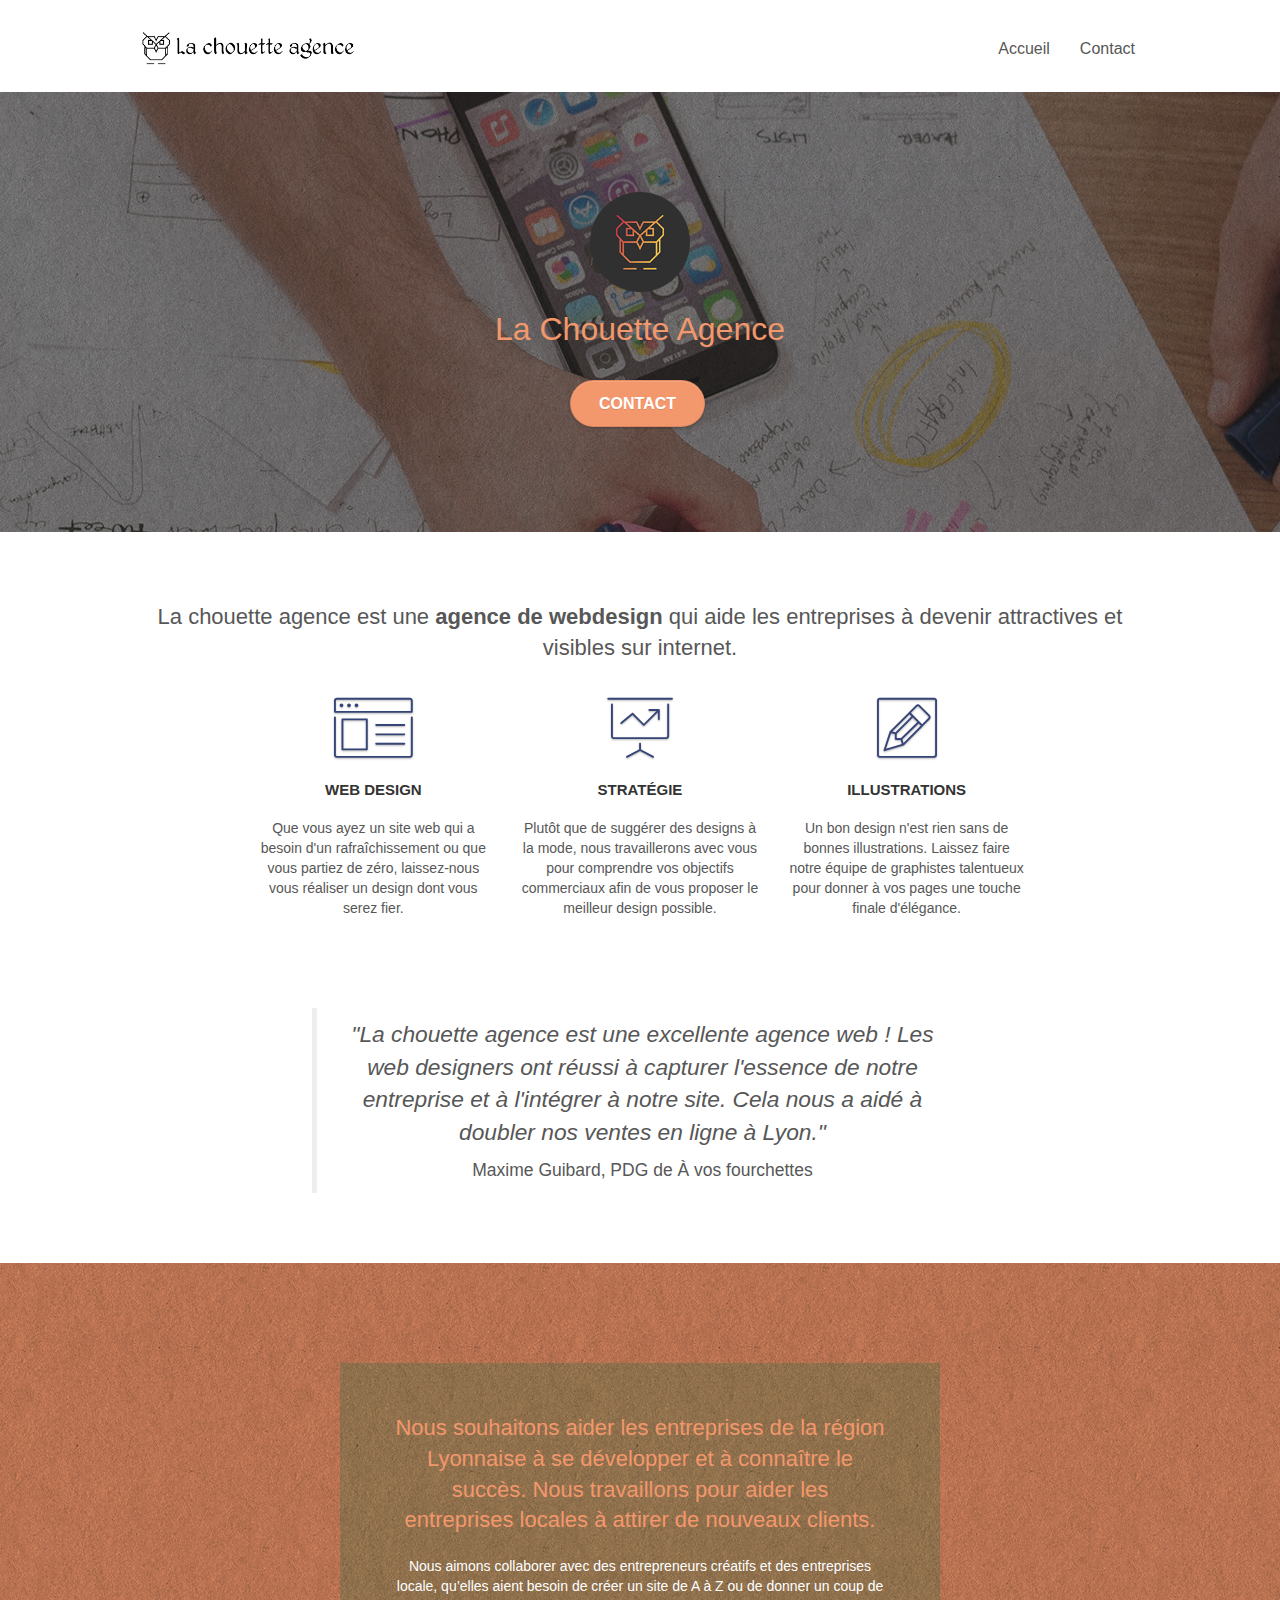
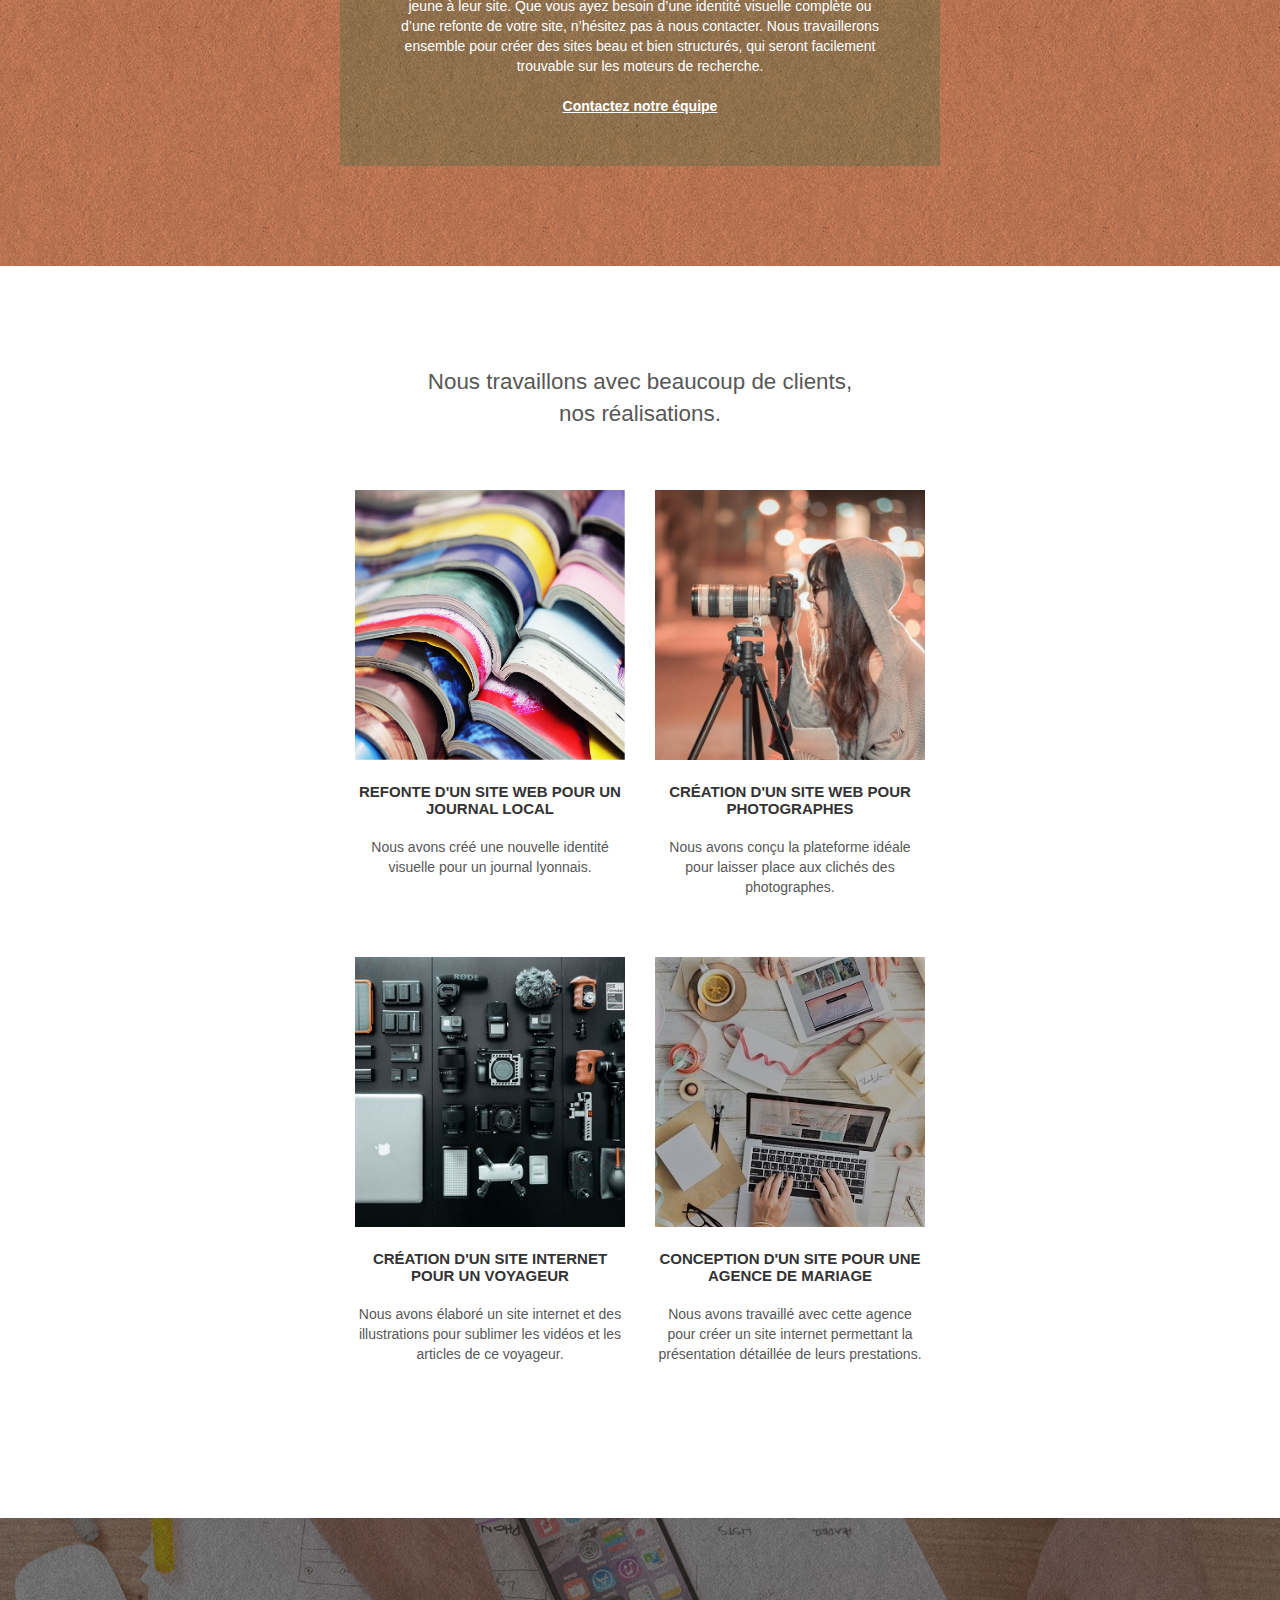
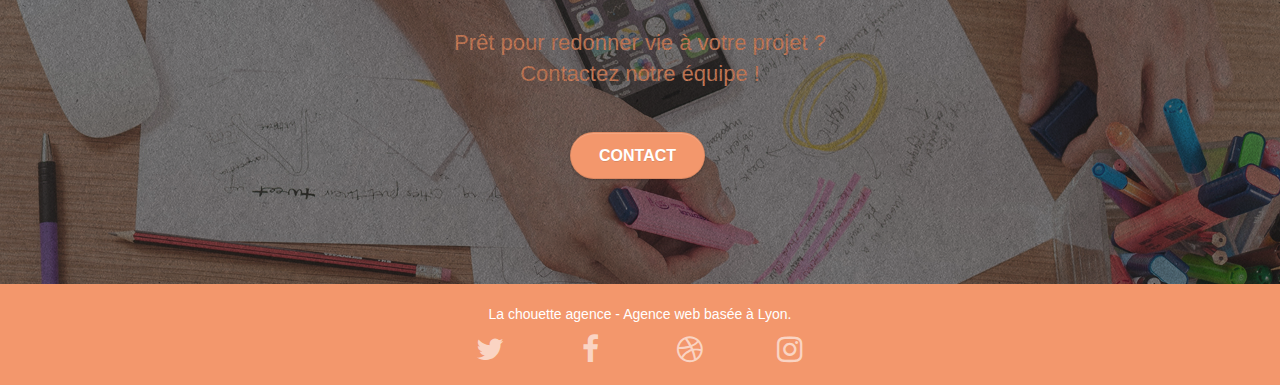
==== index.html @ b9ed675e "Conversion des images text en paragraphes sur l'index" ====
<!doctype html>
<html lang="Default">
<head>
    <meta charset="utf-8">
	<meta name="viewport" content="width=device-width, initial-scale=1.0, viewport-fit=cover">

	<title>La Chouette Agence | Entreprise de webdesign basée à Lyon</title>
	<meta name="description" content="Entreprise de webdesign située à Lyon, la Chouette Agence vous apporte son expertise et son originalité pour vous aider à la création, la refonte ou l'optimisation de votre site web.">

    <link rel="shortcut icon" type="image/png" href="favicon.jpg">
    <link rel="stylesheet" type="text/css" href="./css/bootstrap.css">
	<link rel="stylesheet" type="text/css" href="style.css">
	<link rel="stylesheet" type="text/css" href="./css/font-awesome.css">
	<link rel="stylesheet" type="text/css" href="./css/et-line.css">
	
    
	<script src="./js/jquery-2.1.0.js"></script>
	<script src="./js/bootstrap.js"></script>
	<script src="./js/blocs.js"></script>
	<script src="./js/jquery.touchSwipe.js" defer></script>
	<script src="./js/gmaps.js"></script>
    
</head>
<body>
<!-- BLOCPAGE -->
<div class="page-container">
    
<!-- NAVBAR HEADER -->
<div class="bloc bgc-white l-bloc " id="bloc-0">
	<div class="container bloc-sm">
		<nav class="navbar row">
			<div class="navbar-header">
				<a class="navbar-brand" href="index.html"><img src="img/la-chouette-agence.png" alt="paris web design logo agence web meilleure agence" height="40" /></a>
				<button id="nav-toggle" type="button" class="ui-navbar-toggle navbar-toggle" data-toggle="collapse" data-target=".navbar-1">
					<span class="sr-only">Toggle navigation</span>
					<span class="icon-bar"></span>
					<span class="icon-bar"></span>
					<span class="icon-bar"></span>
				</button>
			</div>
			<div class="collapse navbar-collapse navbar-1 special-dropdown-nav">
				<ul class="site-navigation nav navbar-nav">
					<li>
						<a href="index.html">Accueil</a>
					</li>
					<li>
						<a href="contact.html">Contact</a>
					</li>
				</ul>
			</div>
		</nav>
	</div>
</div>
<!-- NAVBAR HEADER END -->

<!-- TITLE + CONTACT HEADER -->
<div class="bloc bgc-dark-slate-blue bg-banniere d-bloc bg-t-edge bloc-bg-texture texture-paper b-parallax" id="bloc-1-hero">
	<div class="container bloc-lg">
		<div class="row tight-width-whitespace">
			<div class="col-sm-12">
				<img src="img/logo.png" class="center-block image-resize-mode" width="100" alt="La chouette agence, agence web paris, création logo paris" />
				<h1 class="text-center hero-bloc-text tc-white ">
					La Chouette Agence
				</h1>
				<div class="text-center">
					<a href="contact.html" class="btn btn-lg btn-clean btn-rd cta-hero btn-atomic-tangerine" id="cta-hero">Contact</a>
				</div>
			</div>
		</div>
	</div>
</div>
<!-- TITLE + CONTACT HEADER END -->

<!-- SERVICES  -->
<div class="bloc bgc-white l-bloc" id="bloc-2-services">
	<div class="container bloc-md">
		<div class="row">
			<div class="col-sm-12 text-center">
				<h2 class="text-img">La chouette agence est une <strong>agence de webdesign</strong> qui aide les entreprises à devenir attractives et visibles sur internet.</h2>
			</div>
		</div>
		<div class="row voffset-lg med-width-whitespace">
			<div class="col-sm-4">
				<div class="text-center">
					<span class="et-icon-browser sm-shadow icon-dark-slate-blue icons icon-lg"></span>
				</div>
				<h3 class="mg-md text-center">
					Web design
				</h3>
				<p class="text-center ">
					Que vous ayez un site web qui a besoin d'un rafraîchissement ou que vous partiez de zéro, laissez-nous vous réaliser un design dont vous serez fier.
				</p>
			</div>
			<div class="col-sm-4">
				<div class="text-center">
					<span class="et-icon-presentation sm-shadow icon-dark-slate-blue icons icon-lg"></span>
				</div>
				<h3 class="mg-md text-center">
					Stratégie
				</h3>
				<p class="text-center ">
					Plutôt que de suggérer des designs à la mode, nous travaillerons avec vous pour comprendre vos objectifs commerciaux afin de vous proposer le meilleur design possible.<br>
				</p>
			</div>
			<div class="col-sm-4">
				<div class="text-center">
					<span class="et-icon-edit sm-shadow icon-dark-slate-blue icons icon-lg"></span>
				</div>
				<h3 class="mg-md text-center">
					Illustrations
				</h3>
				<p class="text-center ">
					Un bon design n'est rien sans de bonnes illustrations. Laissez faire notre équipe de graphistes talentueux pour donner à vos pages une touche finale d'élégance.
				</p>
			</div>
		</div>
		<div class="row voffset-lg voffset">
			<div class="col-xs-12 col-md-8 col-md-offset-2 text-center">
				<blockquote>
					<p id="quote-text">"La chouette agence est une excellente agence web ! Les web designers ont réussi à capturer l'essence de notre entreprise et à l'intégrer à notre site. Cela nous a aidé à doubler nos ventes en ligne à Lyon."</p>
					<p id="quote-autor">
						Maxime Guibard, PDG de À vos fourchettes
					</p>
				</blockquote>
			</div>
		</div>
	</div>
</div>
<!-- SERVICES END -->

<!-- OBJECTIVES -->
<div class="bloc tc-white bgc-atomic-tangerine bg-presentation d-bloc bloc-bg-texture texture-paper b-parallax" id="bloc-3-what-i-do">
	<div class="container bloc-lg">
		<div class="row tight-width-whitespace black-background">
			<div class="col-sm-12">
				<h2 class="mg-md text-center tc-white">
					Nous souhaitons aider les entreprises de la région Lyonnaise à se développer et à connaître le succès. Nous travaillons pour aider les entreprises locales à attirer de nouveaux clients.
				</h2>
				<p class="text-center white">
					Nous aimons collaborer avec des entrepreneurs créatifs et des entreprises locale, qu’elles aient besoin de créer un site de A à Z ou de donner un coup de jeune à leur site. Que vous ayez besoin d’une identité visuelle complète ou d’une refonte de votre site, n’hésitez pas à nous contacter. Nous travaillerons ensemble pour créer des sites beau et bien structurés, qui seront facilement trouvable sur les moteurs de recherche. 
					<br><br><a class="ltc-white bold-link" href="contact.html">Contactez notre équipe</a>
				</p>
			</div>
		</div>
	</div>
</div>
<!-- OBJECTIVES END -->

<!-- PORTFOLIO -->
<div class="bloc bgc-white bg-lines-h2-bg bg-repeat l-bloc" id="bloc-4-portfolio">
	<div class="container bloc-lg">
		<div class="row">
			<div class="col-sm-12 text-center">
				<p id="projects">Nous travaillons avec beaucoup de clients, <br> nos réalisations.
				</p>
			</div>
		</div>
		<div class="row tight-width-whitespace portfolio-row">
			<div class="col-sm-6">
				<a href="#" data-lightbox="img/1.jpg" data-gallery-id="gallery-1" data-caption="Refonte d'un site web pour un journal local" data-frame="snapshot-lb"><img src="img/1.jpg" alt="paris web design logo agence web meilleure agence et refonte site web journal" class="img-responsive portfolio-thumb" /></a>
				<h3 class="mg-md text-center">
					Refonte d'un site web pour un journal local
				</h3>
				<p class="text-center">
					Nous avons créé une nouvelle identité visuelle pour un journal lyonnais.
				</p>
			</div>
			<div class="col-sm-6">
				<a href="#" data-lightbox="img/2.jpg" data-gallery-id="gallery-1" data-caption="Création d'un site web pour photographes" data-frame="snapshot-lb"><img src="img/2.jpg" class="img-responsive portfolio-thumb" alt="Création d'un site web pour photographes" /></a>
				<h3 class="mg-md text-center">
					Création d'un site web pour photographes
				</h3>
				<p class="text-center">
					Nous avons conçu la plateforme idéale pour laisser place aux clichés des photographes.
				</p>
			</div>
		</div>
		<div class="row tight-width-whitespace portfolio-row">
			<div class="col-sm-6">
				<a href="#" data-lightbox="img/3.bmp" data-gallery-id="gallery-1" data-caption="Création d'un site internet pour un voyageur" data-frame="snapshot-lb"><img src="img/3.bmp" class="img-responsive portfolio-thumb" alt="Création d'un site web pour voyageur"/></a>
				<h3 class="mg-md text-center">
					Création d'un site internet pour un voyageur
				</h3>
				<p class="text-center">
					Nous avons élaboré un site internet et des illustrations pour sublimer les vidéos et les articles de ce voyageur.
				</p>
			</div>
			<div class="col-sm-6">
				<a href="#" data-lightbox="img/4.bmp" data-gallery-id="gallery-1" data-caption="Conception d'un site pour une agence de mariage" data-frame="snapshot-lb"><img src="img/4.bmp" class="img-responsive portfolio-thumb" alt="Création d'un site web pour agence de mariage" /></a>
				<h3 class="mg-md text-center">
					Conception d'un site pour une agence de mariage
				</h3>
				<p class="text-center">
					Nous avons travaillé avec cette agence pour créer un site internet permettant la présentation détaillée de leurs prestations.
				</p>
			</div>
		</div>
	</div>
</div>
<!-- PORTFOLIO END -->

<!-- CONTACT -->
<div class="bloc bgc-dark-slate-blue bg-banniere d-bloc bloc-bg-texture texture-paper" id="bloc-5-cta">
	<div class="container bloc-lg">
		<div class="row">
			<h2 class="mg-md text-center tc-white">
				Prêt pour redonner vie à votre projet ?<br>Contactez notre équipe !
			</h2>
			<div class="col-sm-12 text-center">
				<a href="contact.html" class="btn btn-atomic-tangerine btn-clean btn-rd btn-lg cta-hero">Contact</a>
			</div>
		</div>
	</div>
</div>
<!-- CONTACT END -->

<!-- FOOTER -->
<div class="bloc bgc-atomic-tangerine d-bloc" id="bloc-8">
	<div class="container bloc-sm">
		<div class="row">
			<div class="col-sm-12">
				<p class="text-center white">
					La chouette agence - Agence web basée à Lyon.<br>
				</p>
				<div class="row row-no-gutters social">
					<div class="col-sm-3">
						<div class="text-center">
							<a class="social" href="index.html"><span class="fa fa-twitter icon-md"></span></a>
						</div>
					</div>
					<div class="col-sm-3">
						<div class="text-center">
							<a class="social" href="index.html"><span class="fa fa-facebook icon-md"></span></a>
						</div>
					</div>
					<div class="col-sm-3">
						<div class="text-center">
							<a class="social" href="index.html"><span class="fa fa-dribbble icon-md"></span></a>
						</div>
					</div>
					<div class="col-sm-3">
						<div class="text-center">
							<a class="social" href="index.html"><span class="fa fa-instagram icon-md"></span></a>
						</div>
					</div>
				</div>
			</div>
		</div>
	</div>
</div>
<!-- FOOTER -->

</div>
<!-- BLOCPAGE END -->
    

</body>
</html>
---- style.css ----
body {
    margin: 0;
    padding: 0;
    background: #FFF;
    overflow-x: hidden;
    -webkit-font-smoothing: antialiased;
    -moz-osx-font-smoothing: grayscale;
}

a,
button {
    transition: all .3s ease-in-out;
    outline: none!important;
}

a:hover {
    text-decoration: none;
    cursor: pointer;
}

#page-loading-blocs-notifaction {
    position: fixed;
    top: 0;
    bottom: 0;
    width: 100%;
    z-index: 100000;
    background: #FFFFFF url("img/pageload-spinner.gif") no-repeat center center;
}

.bloc {
    width: 100%;
    clear: both;
    background: 50% 50% no-repeat;
    padding: 0 50px;
    -webkit-background-size: cover;
    -moz-background-size: cover;
    -o-background-size: cover;
    background-size: cover;
    position: relative;
}

.bloc .container {
    padding-left: 0;
    padding-right: 0;
}

.bloc-lg {
    padding: 100px 50px;
}

.bloc-md {
    padding: 50px;
}

.bloc-sm {
    padding: 20px 50px;
}

.bg-center,
.bg-l-edge,
.bg-r-edge,
.bg-t-edge,
.bg-b-edge,
.bg-tl-edge,
.bg-bl-edge,
.bg-tr-edge,
.bg-br-edge,
.bg-repeat {
    -webkit-background-size: auto!important;
    -moz-background-size: auto!important;
    -o-background-size: auto!important;
    background-size: auto!important;
}

.bg-repeat {
    background: repeat;
}

.bg-t-edge {
    background: top no-repeat;
}

.bloc-bg-texture::before {
    content: "";
    background-size: 2px 2px;
    position: absolute;
    top: 0;
    bottom: 0;
    left: 0;
    right: 0;
}

.texture-paper::before {
    background: url("img/texture-paper.png");
    background-size: 280px 280px;
}

.b-parallax {
    background-attachment: fixed;
}

.d-bloc {
    color: rgba(255, 255, 255, .7);
}

.d-bloc button:hover {
    color: rgba(255, 255, 255, .9);
}

.d-bloc .icon-round,
.d-bloc .icon-square,
.d-bloc .icon-rounded,
.d-bloc .icon-semi-rounded-a,
.d-bloc .icon-semi-rounded-b {
    border-color: rgba(255, 255, 255, .9);
}

.d-bloc .divider-h span {
    border-color: rgba(255, 255, 255, .2);
}

.d-bloc .a-btn,
.d-bloc .navbar a,
.d-bloc .navbar-brand,
.d-bloc a .icon-sm,
.d-bloc a .icon-md,
.d-bloc a .icon-lg,
.d-bloc a .icon-xl,
.d-bloc h1 a,
.d-bloc h2 a,
.d-bloc h3 a,
.d-bloc h4 a,
.d-bloc h5 a,
.d-bloc h6 a,
.d-bloc p a {
    color: rgba(255, 255, 255, .6);
}

.d-bloc .a-btn:hover,
.d-bloc .navbar a:hover,
.d-bloc .navbar-brand:hover,
.d-bloc a:hover .icon-sm,
.d-bloc a:hover .icon-md,
.d-bloc a:hover .icon-lg,
.d-bloc a:hover .icon-xl,
.d-bloc h1 a:hover,
.d-bloc h2 a:hover,
.d-bloc h3 a:hover,
.d-bloc h4 a:hover,
.d-bloc h5 a:hover,
.d-bloc h6 a:hover,
.d-bloc p a:hover {
    color: rgba(255, 255, 255, 1);
}

.d-bloc .navbar-toggle .icon-bar {
    background: rgba(255, 255, 255, 1);
}

.d-bloc .btn-wire,
.d-bloc .btn-wire:hover {
    color: rgba(255, 255, 255, 1);
    border-color: rgba(255, 255, 255, 1);
}

.d-bloc .panel {
    color: rgba(0, 0, 0, .5);
}

.d-bloc .panel button:hover {
    color: rgba(0, 0, 0, .7);
}

.d-bloc .panel icon {
    border-color: rgba(0, 0, 0, .7);
}

.d-bloc .panel .divider-h span {
    border-color: rgba(0, 0, 0, .1);
}

.d-bloc .panel .a-btn {
    color: rgba(0, 0, 0, .6);
}

.d-bloc .panel .a-btn:hover {
    color: rgba(0, 0, 0, 1);
}

.d-bloc .panel .btn-wire,
.d-bloc .panel .btn-wire:hover {
    color: rgba(0, 0, 0, .7);
    border-color: rgba(0, 0, 0, .3);
}

.d-bloc .panel,
.l-bloc {
    color: rgba(0, 0, 0, .5);
}

.d-bloc .panel button:hover,
.l-bloc button:hover {
    color: rgba(0, 0, 0, .7);
}

.l-bloc .icon-round,
.l-bloc .icon-square,
.l-bloc .icon-rounded,
.l-bloc .icon-semi-rounded-a,
.l-bloc .icon-semi-rounded-b {
    border-color: rgba(0, 0, 0, .7);
}

.d-bloc .panel .divider-h span,
.l-bloc .divider-h span {
    border-color: rgba(0, 0, 0, .1);
}

.d-bloc .panel .a-btn,
.l-bloc .a-btn,
.l-bloc .navbar a,
.l-bloc .navbar-brand,
.l-bloc a .icon-sm,
.l-bloc a .icon-md,
.l-bloc a .icon-lg,
.l-bloc a .icon-xl,
.l-bloc h1 a,
.l-bloc h2 a,
.l-bloc h3 a,
.l-bloc h4 a,
.l-bloc h5 a,
.l-bloc h6 a,
.l-bloc p a {
    color: rgba(0, 0, 0, .6);
}

.d-bloc .panel .a-btn:hover,
.l-bloc .a-btn:hover,
.l-bloc .navbar a:hover,
.l-bloc .navbar-brand:hover,
.l-bloc a:hover .icon-sm,
.l-bloc a:hover .icon-md,
.l-bloc a:hover .icon-lg,
.l-bloc a:hover .icon-xl,
.l-bloc h1 a:hover,
.l-bloc h2 a:hover,
.l-bloc h3 a:hover,
.l-bloc h4 a:hover,
.l-bloc h5 a:hover,
.l-bloc h6 a:hover,
.l-bloc p a:hover {
    color: rgba(0, 0, 0, 1);
}

.l-bloc .navbar-toggle .icon-bar {
    color: rgba(0, 0, 0, .6);
}

.d-bloc .panel .btn-wire,
.d-bloc .panel .btn-wire:hover,
.l-bloc .btn-wire,
.l-bloc .btn-wire:hover {
    color: rgba(0, 0, 0, .7);
    border-color: rgba(0, 0, 0, .3);
}

.voffset {
    margin-top: 30px;
}

.voffset-lg {
    margin-top: 80px;
}

.row-no-gutters {
    margin-right: 0;
    margin-left: 0;
}

.row.row-no-gutters > [class^="col-"],
.row.row-no-gutters > [class*=" col-"] {
    padding-right: 0;
    padding-left: 0;
}

#bloc-1-hero h1 {
    font-size: 32px;
}

.navbar {
    margin-bottom: 0;
    z-index: 1;
}

.navbar-brand {
    height: auto;
    padding: 3px 15px;
    font-size: 25px;
    font-weight: normal;
    font-weight: 600;
    line-height: 44px;
}

.navbar-brand img {
    max-height: 200px;
    margin: 0 5px 0 0;
    display: inline;
}

.navbar-brand img[src$=svg] {
    min-width: 100px;
}

.nav-center .navbar-brand img {
    margin: 0;
}

.navbar .nav {
    padding-top: 2px;
    margin-right: -16px;
    float: right;
    z-index: 1;
}

.nav > li {
    float: left;
    margin-top: 4px;
    font-size: 16px;
}

.navbar-nav .open .dropdown-menu > li > a {
    text-align: inherit;
}

.nav > li a:hover,
.nav > li a:focus {
    background: transparent;
}

.navbar-toggle {
    margin: 10px 10px 0 0;
    border: 0px;
}

.navbar-toggle:hover {
    background: transparent!important;
}

.navbar-toggle .icon-bar {
    background-color: rgba(0, 0, 0, .5);
    width: 26px;
}

.nav-invert .navbar .nav {
    float: left;
}

.nav-invert .navbar-header,
.nav-invert .navbar-brand {
    float: right;
    position: relative;
    z-index: 2;
}

@media (min-width: 768px) {
    .site-navigation {
        position: absolute;
        top: 50%;
        right: 20px;
        transform: translate(0, -50%);
        -webkit-transform: translateY(-50%);
    }
    .nav > li .dropdown-menu a,
    .nav > li .dropdown-menu a:hover {
        color: #484848;
    }
    .nav-invert .site-navigation {
        left: 0;
        right: 0;
    }
    .nav-center {
        text-align: center;
    }
    .nav-center .navbar-header {
        width: 100%;
    }
    .nav-center .navbar-header,
    .nav-center .navbar-brand,
    .nav-center .nav > li {
        float: none;
        display: inline-block;
    }
    .nav-center .site-navigation {
        position: relative;
        width: 100%;
        right: 0;
        margin-right: 0px;
        margin-top: 20px;
    }
    .nav-center.mini-nav .navbar-toggle {
        float: none;
        margin: 10px auto 0;
    }
}

.nav > li > .dropdown a {
    background: none!important;
    display: block;
    padding: 14px 15px;
}

nav .caret {
    margin: 0 5px;
}

.dropdown-menu .dropdown-menu {
    top: -8px;
    left: 100%;
}

.dropdown-menu .dropmenu-flow-right {
    top: 100%;
    left: 0;
    margin-left: -1px;
    border-top-left-radius: 0;
    border-top-right-radius: 0;
}

.dropdown-menu .dropdown span {
    border: 4px solid black;
    border-top-color: transparent;
    border-right-color: transparent;
    border-bottom-color: transparent;
    margin: 6px -5px 0 0!important;
    float: right;
}

.mg-md {
    margin-top: 10px;
    margin-bottom: 20px;
}

.mg-lg {
    margin-top: 10px;
    margin-bottom: 40px;
}

.btn {
    margin: 0 5px 5px 0;
}

.btn.pull-right {
    margin: 0 0 5px 5px;
}

.btn-d,
.btn-d:hover,
.btn-d:focus {
    color: #FFF;
    background: rgba(0, 0, 0, .3);
}

button {
    outline: none!important;
}

.btn-rd {
    border-radius: 40px;
}

.btn-clean {
    border: 1px solid rgba(0, 0, 0, .08);
    border-bottom-color: rgba(0, 0, 0, .1);
    text-shadow: 0 1px 0 rgba(0, 0, 1, .1);
    box-shadow: 0 1px 3px rgba(0, 0, 1, .25), inset 0 1px 0 0 rgba(255, 255, 255, .15);
}

.icon-md {
    font-size: 30px!important;
}

.icon-lg {
    font-size: 60px!important;
}

.sm-shadow {
    text-shadow: 0 1px 2px rgba(0, 0, 0, .3);
}

.panel-sq,
.panel-sq .panel-heading,
.panel-sq .panel-footer {
    border-radius: 0;
}

.panel-rd {
    border-radius: 30px;
}

.panel-rd .panel-heading {
    border-radius: 29px 29px 0 0;
}

.panel-rd .panel-footer {
    border-radius: 0 0 29px 29px;
}

.form-control {
    border-color: rgba(0, 0, 0, .1);
    box-shadow: none;
}

.scrollToTop {
    width: 40px;
    height: 40px;
    position: fixed;
    bottom: 20px;
    right: 20px;
    opacity: 0;
    z-index: 500;
    transition: all .3s ease-in-out;
}

.scrollToTop span {
    margin-top: 6px;
}

.showScrollTop {
    font-size: 14px;
    opacity: 1;
}

a[data-lightbox] {
    position: relative;
    display: block;
    text-align: center;
}

a[data-lightbox]:hover::before {
    content: "+";
    font-family: "HelveticaNeue-Light", "Helvetica Neue Light", "Helvetica Neue", Helvetica, Arial;
    font-size: 32px;
    width: 50px;
    height: 50px;
    margin-left: -25px;
    border-radius: 50%;
    background: rgba(0, 0, 0, .6);
    color: #FFF;
    font-weight: 100;
    z-index: 1;
    position: absolute;
    top: 50%;
    transform: translateY(-50%);
    -webkit-transform: translateY(-50%);
}

a[data-lightbox]:hover img {
    opacity: 0.6;
    -webkit-animation-fill-mode: none;
    animation-fill-mode: none;
}

#lightbox-modal {
    display: flex;
    align-items: center;
}

#lightbox-modal .modal-dialog {
    width: 90%;
    max-width: 900px;
    margin: 0 auto 0;
}

#lightbox-modal .modal-dialog img {
    max-height: 90vh;
    margin: 0 auto;
}

.lightbox-caption {
    padding: 20px;
    color: #FFF;
    background: rgba(0, 0, 0, .5);
    position: absolute;
    left: 15px;
    right: 15px;
    bottom: 5px;
}

.close-lightbox {
    color: #FFF;
    font-size: 30px;
    position: absolute;
    top: 20px;
    right: 20px;
    z-index: 20;
    background: rgba(0, 0, 0, .5);
    border: none;
    line-height: 30px;
    padding: 0 9px 5px;
    opacity: 0.3;
}

.close-lightbox:hover,
.next-lightbox:hover,
.prev-lightbox:hover {
    opacity: 1.0;
    color: #FFF;
}

.next-lightbox,
.prev-lightbox {
    font-size: 20px;
    color: rgba(255, 255, 255, .9);
    background: rgba(0, 0, 0, .5);
    transition: all .2s ease-in-out;
    position: absolute;
    top: 45%;
    z-index: 1;
    opacity: 0.4;
}

.next-lightbox {
    padding: 6px 8px 1px 13px;
    right: 25px;
}

.prev-lightbox {
    padding: 6px 13px 1px 10px;
    left: 25px;
}

.snapshot-lb .modal-body {
    padding-bottom: 45px;
}

.snapshot-lb .lightbox-caption {
    padding: 0;
    color: rgba(0, 0, 0, .5);
    background: none;
}

h1,
h2,
h3,
h4,
h5,
h6,
p,
label,
.btn,
a {
    font-family: "helvetica";
    font-weight: 400;
    color: #575757!important;
}

.container {
    max-width: 1000px;
}

.hero-bloc-text {
    font-size: 38px;
}

.hero-bloc-text-sub {
    font-size: 36px;
}

.statement-bloc-text {
    line-height: 26px;
    font-style: italic;
    font-size: 20px;
    text-align: center;
    font-weight: lighter;
    max-width: 520px;
    margin: auto auto auto auto;
}

p {
    font-size: 14px;
}

#quote-text{
    font-size: 1.3em;
    font-style: italic;
    color: #575757!important;
}

#quote-autor{
    font-size: 1em;
    color: #575757!important;
}

#projects{
    font-size: 1.6em;
    color: #575757!important;
}

.tight-width-whitespace {
    max-width: 600px;
    margin: auto auto auto auto;
}

.h1 {
    font-size: 20px;
    font-family: "Open Sans";
}

.cta-hero {
    margin-top: 22px;
    color: #FFFFFF!important;
    text-transform: uppercase;
    padding: 12px 28px 12px 28px;
    font-size: 16px;
    font-weight: 700;
}

.social {
    max-width: 400px;
    margin: auto auto auto auto;
}

h2 {
    font-size: 22px;
    line-height: 1.4em;
}

h3 {
    font-size: 15px;
    text-transform: uppercase;
    font-weight: 700;
    color: #333333!important;
}

.med-width-whitespace {
    max-width: 800px;
    margin: auto auto auto auto;
    box-shadow: 0px 0px 0px #000000;
}

h1 {
    color: #333333!important;
}

h4 {
    color: #333333!important;
}

.icons {
    margin-bottom: 14px;
    margin-top: 24px;
}

.white {
    color: #FFFFFF!important;
}

.portfolio-thumb {
    margin-bottom: 24px;
}

.portfolio-row {
    margin-bottom: 44px;
    margin-top: 50px;
}

.avatar {
    box-shadow: 0px 4px 9px rgba(0, 0, 0, 0.3);
}

.black-background {
    background-color: rgba(165, 147, 99, 0.7);
    padding: 40px 40px 40px 40px;
}

.bold-link {
    font-weight: 900;
    text-decoration: underline!important;
}

.bgc-white {
    background-color: #FFFFFF;
}

.bgc-dark-slate-blue {
    background-color: #364577;
}

.bgc-atomic-tangerine {
    background-color: #F3976C;
}

.tc-white {
    color: #F3976C!important;
}

.btn-atomic-tangerine {
    background: #F3976C;
    color: #FFFFFF!important;
}

.btn-atomic-tangerine:hover {
    background: #c27956!important;
    color: #FFFFFF!important;
}

.ltc-white {
    color: #FFFFFF!important;
}

.ltc-white:hover {
    color: #cccccc!important;
}

.ltc-atomic-tangerine {
    color: #F3976C!important;
}

.ltc-atomic-tangerine:hover {
    color: #c27956!important;
}

.icon-dark-slate-blue {
    color: #364577!important;
    border-color: #364577!important;
}

.bg-dots-bg {
    background-image: url("img/dots-bg.png");
}

.bg-banniere {
    background-image: url("img/la-chouette-agence-banniere.jpg");
}

.bg-presentation {
    background-image: url("img/image-de-presentation.bmp");
}

@media (max-width: 1024px) {
    .bloc {
        padding-left: 20px;
        padding-right: 20px;
    }
    .bloc.full-width-bloc,
    .bloc-tile-2.full-width-bloc .container,
    .bloc-tile-3.full-width-bloc .container,
    .bloc-tile-4.full-width-bloc .container {
        padding-left: 0;
        padding-right: 0;
    }
}

@media (max-width: 992px) and (min-width: 768px) {
    .navbar .nav {
        max-width: 80%
    }
    .nav-center.navbar .nav {
        max-width: 100%
    }
}

@media only screen and (min-device-width: 768px) and (max-device-width: 1024px) and (orientation: landscape) {
    .b-parallax {
        background-attachment: scroll;
    }
}

@media only screen and (min-device-width: 1024px) and (max-device-width: 1366px) and (-webkit-min-device-pixel-ratio: 1.5) {
    .b-parallax {
        background-attachment: scroll;
    }
}

@media (max-width: 991px) {
    .container {
        width: 100%;
    }
    .b-parallax {
        background-attachment: scroll;
    }
    .page-container,
    #hero-bloc {
        overflow-x: hidden;
        position: relative;
    }
    .bloc {
        padding-left: constant(safe-area-inset-left);
        padding-right: constant(safe-area-inset-right);
    }
    .bloc-group,
    .bloc-group .bloc {
        display: block;
        width: 100%;
    }
    .bloc-fill-screen .fill-bloc-top-edge,
    .bloc-fill-screen .fill-bloc-bottom-edge {
        padding: 0 20px;
        padding-left: constant(safe-area-inset-left);
        padding-right: constant(safe-area-inset-right);
    }
}

@media (max-width: 767px) {
    .page-container {
        overflow-x: hidden;
        position: relative;
    }
    h1,
    h2,
    h3,
    h4,
    h5,
    h6,
    p,
    #disqus_thread {
        padding-left: 10px!important;
        padding-right: 10px!important;
    }
    .b-parallax {
        background-attachment: scroll;
    }
    .navbar .nav {
        padding-top: 0;
        border-top: 1px solid rgba(0, 0, 0, .2);
        float: none!important;
    }
    .navbar.row {
        margin-left: 0;
        margin-right: 0;
    }
    .site-navigation {
        position: inherit;
        transform: none;
        -webkit-transform: none;
        -ms-transform: none;
    }
    .nav > li {
        margin-top: 0;
        border-bottom: 1px solid rgba(0, 0, 0, .1);
        background: rgba(0, 0, 0, .05);
        text-align: left;
        padding-left: 15px;
        width: 100%;
    }
    .nav > li:hover {
        background: rgba(0, 0, 0, .08);
    }
    .dropdown .dropdown a .caret {
        float: none;
        margin: 5px 0 0 10px!important;
        border: 4px solid black;
        border-bottom-color: transparent;
        border-right-color: transparent;
        border-left-color: transparent;
    }
    #hero-bloc .navbar .nav {
        background: rgba(0, 0, 0, .8);
    }
    #hero-bloc .navbar .nav a {
        color: rgba(255, 255, 255, .6);
    }
    .hero {
        padding: 50px 0;
    }
    .hero-nav {
        left: -1px;
        right: -1px;
    }
    .navbar-collapse {
        padding: 0;
        overflow-x: hidden;
        -webkit-box-shadow: none;
        box-shadow: none;
    }
    .navbar-brand img {
        max-height: 40px;
        width: auto;
    }
    .nav-invert .navbar-header {
        float: none;
        width: 100%;
    }
    .nav-invert .navbar-toggle {
        float: left;
        margin-left: 10px;
    }
    .bloc {
        padding-left: 0;
        padding-right: 0;
    }
    .bloc-xxl,
    .bloc-xl,
    .bloc-lg {
        padding: 40px 0;
    }
    .bloc-sm,
    .bloc-md {
        padding-left: 0;
        padding-right: 0;
    }
    .bloc-tile-2 .container,
    .bloc-tile-3 .container,
    .bloc-tile-4 .container,
    .bloc-fill-screen .fill-bloc-top-edge,
    .bloc-fill-screen .fill-bloc-bottom-edge {
        padding-left: 0;
        padding-right: 0;
    }
    .a-block {
        padding: 0 10px;
    }
    .btn-dwn {
        display: none;
    }
    .voffset {
        margin-top: 5px;
    }
    .voffset-md {
        margin-top: 20px;
    }
    .voffset-lg {
        margin-top: 30px;
    }
    form {
        padding: 5px;
    }
    .close-lightbox {
        display: inline-block;
    }
    .blocsapp-device-iphone5 {
        background-size: 216px 425px;
        padding-top: 60px;
        width: 216px;
        height: 425px;
    }
    .blocsapp-device-iphone5 img {
        width: 180px;
        height: 320px;
    }
}

@media (max-width: 400px) {
    .bloc {
        padding-left: 0;
        padding-right: 0;
    }
}

@media (max-width: 767px) {
    .bloc-mob-center-text {
        text-align: center;
    }
}
---- css/et-line.css ----
@font-face {
    font-family: et-line;
    src: url(../fonts/et-line.eot);
    src: url(../fonts/et-line.eot?#iefix) format('embedded-opentype'), url(../fonts/et-line.woff) format('woff'), url(../fonts/et-line.ttf) format('truetype'), url(../fonts/et-line.svg#et-line) format('svg');
    font-weight: 400;
    font-style: normal
}

.et-icon-adjustments,
.et-icon-alarmclock,
.et-icon-anchor,
.et-icon-aperture,
.et-icon-attachment,
.et-icon-bargraph,
.et-icon-basket,
.et-icon-beaker,
.et-icon-bike,
.et-icon-book-open,
.et-icon-briefcase,
.et-icon-browser,
.et-icon-calendar,
.et-icon-camera,
.et-icon-caution,
.et-icon-chat,
.et-icon-circle-compass,
.et-icon-clipboard,
.et-icon-clock,
.et-icon-cloud,
.et-icon-compass,
.et-icon-desktop,
.et-icon-dial,
.et-icon-document,
.et-icon-documents,
.et-icon-download,
.et-icon-dribbble,
.et-icon-edit,
.et-icon-envelope,
.et-icon-expand,
.et-icon-facebook,
.et-icon-flag,
.et-icon-focus,
.et-icon-gears,
.et-icon-genius,
.et-icon-gift,
.et-icon-global,
.et-icon-globe,
.et-icon-googleplus,
.et-icon-grid,
.et-icon-happy,
.et-icon-hazardous,
.et-icon-heart,
.et-icon-hotairballoon,
.et-icon-hourglass,
.et-icon-key,
.et-icon-laptop,
.et-icon-layers,
.et-icon-lifesaver,
.et-icon-lightbulb,
.et-icon-linegraph,
.et-icon-linkedin,
.et-icon-lock,
.et-icon-magnifying-glass,
.et-icon-map,
.et-icon-map-pin,
.et-icon-megaphone,
.et-icon-mic,
.et-icon-mobile,
.et-icon-newspaper,
.et-icon-notebook,
.et-icon-paintbrush,
.et-icon-paperclip,
.et-icon-pencil,
.et-icon-phone,
.et-icon-picture,
.et-icon-pictures,
.et-icon-piechart,
.et-icon-presentation,
.et-icon-pricetags,
.et-icon-printer,
.et-icon-profile-female,
.et-icon-profile-male,
.et-icon-puzzle,
.et-icon-quote,
.et-icon-recycle,
.et-icon-refresh,
.et-icon-ribbon,
.et-icon-rss,
.et-icon-sad,
.et-icon-scissors,
.et-icon-scope,
.et-icon-search,
.et-icon-shield,
.et-icon-speedometer,
.et-icon-strategy,
.et-icon-streetsign,
.et-icon-tablet,
.et-icon-target,
.et-icon-telescope,
.et-icon-toolbox,
.et-icon-tools,
.et-icon-tools-2,
.et-icon-trophy,
.et-icon-tumblr,
.et-icon-twitter,
.et-icon-upload,
.et-icon-video,
.et-icon-wallet,
.et-icon-wine {
    font-family: et-line;
    speak: none;
    font-style: normal;
    font-weight: 400;
    font-variant: normal;
    text-transform: none;
    line-height: 1;
    -webkit-font-smoothing: antialiased;
    -moz-osx-font-smoothing: grayscale;
    display: inline-block
}

.et-icon-mobile:before {
    content: "\e000"
}

.et-icon-laptop:before {
    content: "\e001"
}

.et-icon-desktop:before {
    content: "\e002"
}

.et-icon-tablet:before {
    content: "\e003"
}

.et-icon-phone:before {
    content: "\e004"
}

.et-icon-document:before {
    content: "\e005"
}

.et-icon-documents:before {
    content: "\e006"
}

.et-icon-search:before {
    content: "\e007"
}

.et-icon-clipboard:before {
    content: "\e008"
}

.et-icon-newspaper:before {
    content: "\e009"
}

.et-icon-notebook:before {
    content: "\e00a"
}

.et-icon-book-open:before {
    content: "\e00b"
}

.et-icon-browser:before {
    content: "\e00c"
}

.et-icon-calendar:before {
    content: "\e00d"
}

.et-icon-presentation:before {
    content: "\e00e"
}

.et-icon-picture:before {
    content: "\e00f"
}

.et-icon-pictures:before {
    content: "\e010"
}

.et-icon-video:before {
    content: "\e011"
}

.et-icon-camera:before {
    content: "\e012"
}

.et-icon-printer:before {
    content: "\e013"
}

.et-icon-toolbox:before {
    content: "\e014"
}

.et-icon-briefcase:before {
    content: "\e015"
}

.et-icon-wallet:before {
    content: "\e016"
}

.et-icon-gift:before {
    content: "\e017"
}

.et-icon-bargraph:before {
    content: "\e018"
}

.et-icon-grid:before {
    content: "\e019"
}

.et-icon-expand:before {
    content: "\e01a"
}

.et-icon-focus:before {
    content: "\e01b"
}

.et-icon-edit:before {
    content: "\e01c"
}

.et-icon-adjustments:before {
    content: "\e01d"
}

.et-icon-ribbon:before {
    content: "\e01e"
}

.et-icon-hourglass:before {
    content: "\e01f"
}

.et-icon-lock:before {
    content: "\e020"
}

.et-icon-megaphone:before {
    content: "\e021"
}

.et-icon-shield:before {
    content: "\e022"
}

.et-icon-trophy:before {
    content: "\e023"
}

.et-icon-flag:before {
    content: "\e024"
}

.et-icon-map:before {
    content: "\e025"
}

.et-icon-puzzle:before {
    content: "\e026"
}

.et-icon-basket:before {
    content: "\e027"
}

.et-icon-envelope:before {
    content: "\e028"
}

.et-icon-streetsign:before {
    content: "\e029"
}

.et-icon-telescope:before {
    content: "\e02a"
}

.et-icon-gears:before {
    content: "\e02b"
}

.et-icon-key:before {
    content: "\e02c"
}

.et-icon-paperclip:before {
    content: "\e02d"
}

.et-icon-attachment:before {
    content: "\e02e"
}

.et-icon-pricetags:before {
    content: "\e02f"
}

.et-icon-lightbulb:before {
    content: "\e030"
}

.et-icon-layers:before {
    content: "\e031"
}

.et-icon-pencil:before {
    content: "\e032"
}

.et-icon-tools:before {
    content: "\e033"
}

.et-icon-tools-2:before {
    content: "\e034"
}

.et-icon-scissors:before {
    content: "\e035"
}

.et-icon-paintbrush:before {
    content: "\e036"
}

.et-icon-magnifying-glass:before {
    content: "\e037"
}

.et-icon-circle-compass:before {
    content: "\e038"
}

.et-icon-linegraph:before {
    content: "\e039"
}

.et-icon-mic:before {
    content: "\e03a"
}

.et-icon-strategy:before {
    content: "\e03b"
}

.et-icon-beaker:before {
    content: "\e03c"
}

.et-icon-caution:before {
    content: "\e03d"
}

.et-icon-recycle:before {
    content: "\e03e"
}

.et-icon-anchor:before {
    content: "\e03f"
}

.et-icon-profile-male:before {
    content: "\e040"
}

.et-icon-profile-female:before {
    content: "\e041"
}

.et-icon-bike:before {
    content: "\e042"
}

.et-icon-wine:before {
    content: "\e043"
}

.et-icon-hotairballoon:before {
    content: "\e044"
}

.et-icon-globe:before {
    content: "\e045"
}

.et-icon-genius:before {
    content: "\e046"
}

.et-icon-map-pin:before {
    content: "\e047"
}

.et-icon-dial:before {
    content: "\e048"
}

.et-icon-chat:before {
    content: "\e049"
}

.et-icon-heart:before {
    content: "\e04a"
}

.et-icon-cloud:before {
    content: "\e04b"
}

.et-icon-upload:before {
    content: "\e04c"
}

.et-icon-download:before {
    content: "\e04d"
}

.et-icon-target:before {
    content: "\e04e"
}

.et-icon-hazardous:before {
    content: "\e04f"
}

.et-icon-piechart:before {
    content: "\e050"
}

.et-icon-speedometer:before {
    content: "\e051"
}

.et-icon-global:before {
    content: "\e052"
}

.et-icon-compass:before {
    content: "\e053"
}

.et-icon-lifesaver:before {
    content: "\e054"
}

.et-icon-clock:before {
    content: "\e055"
}

.et-icon-aperture:before {
    content: "\e056"
}

.et-icon-quote:before {
    content: "\e057"
}

.et-icon-scope:before {
    content: "\e058"
}

.et-icon-alarmclock:before {
    content: "\e059"
}

.et-icon-refresh:before {
    content: "\e05a"
}

.et-icon-happy:before {
    content: "\e05b"
}

.et-icon-sad:before {
    content: "\e05c"
}

.et-icon-facebook:before {
    content: "\e05d"
}

.et-icon-twitter:before {
    content: "\e05e"
}

.et-icon-googleplus:before {
    content: "\e05f"
}

.et-icon-rss:before {
    content: "\e060"
}

.et-icon-tumblr:before {
    content: "\e061"
}

.et-icon-linkedin:before {
    content: "\e062"
}

.et-icon-dribbble:before {
    content: "\e063"
}
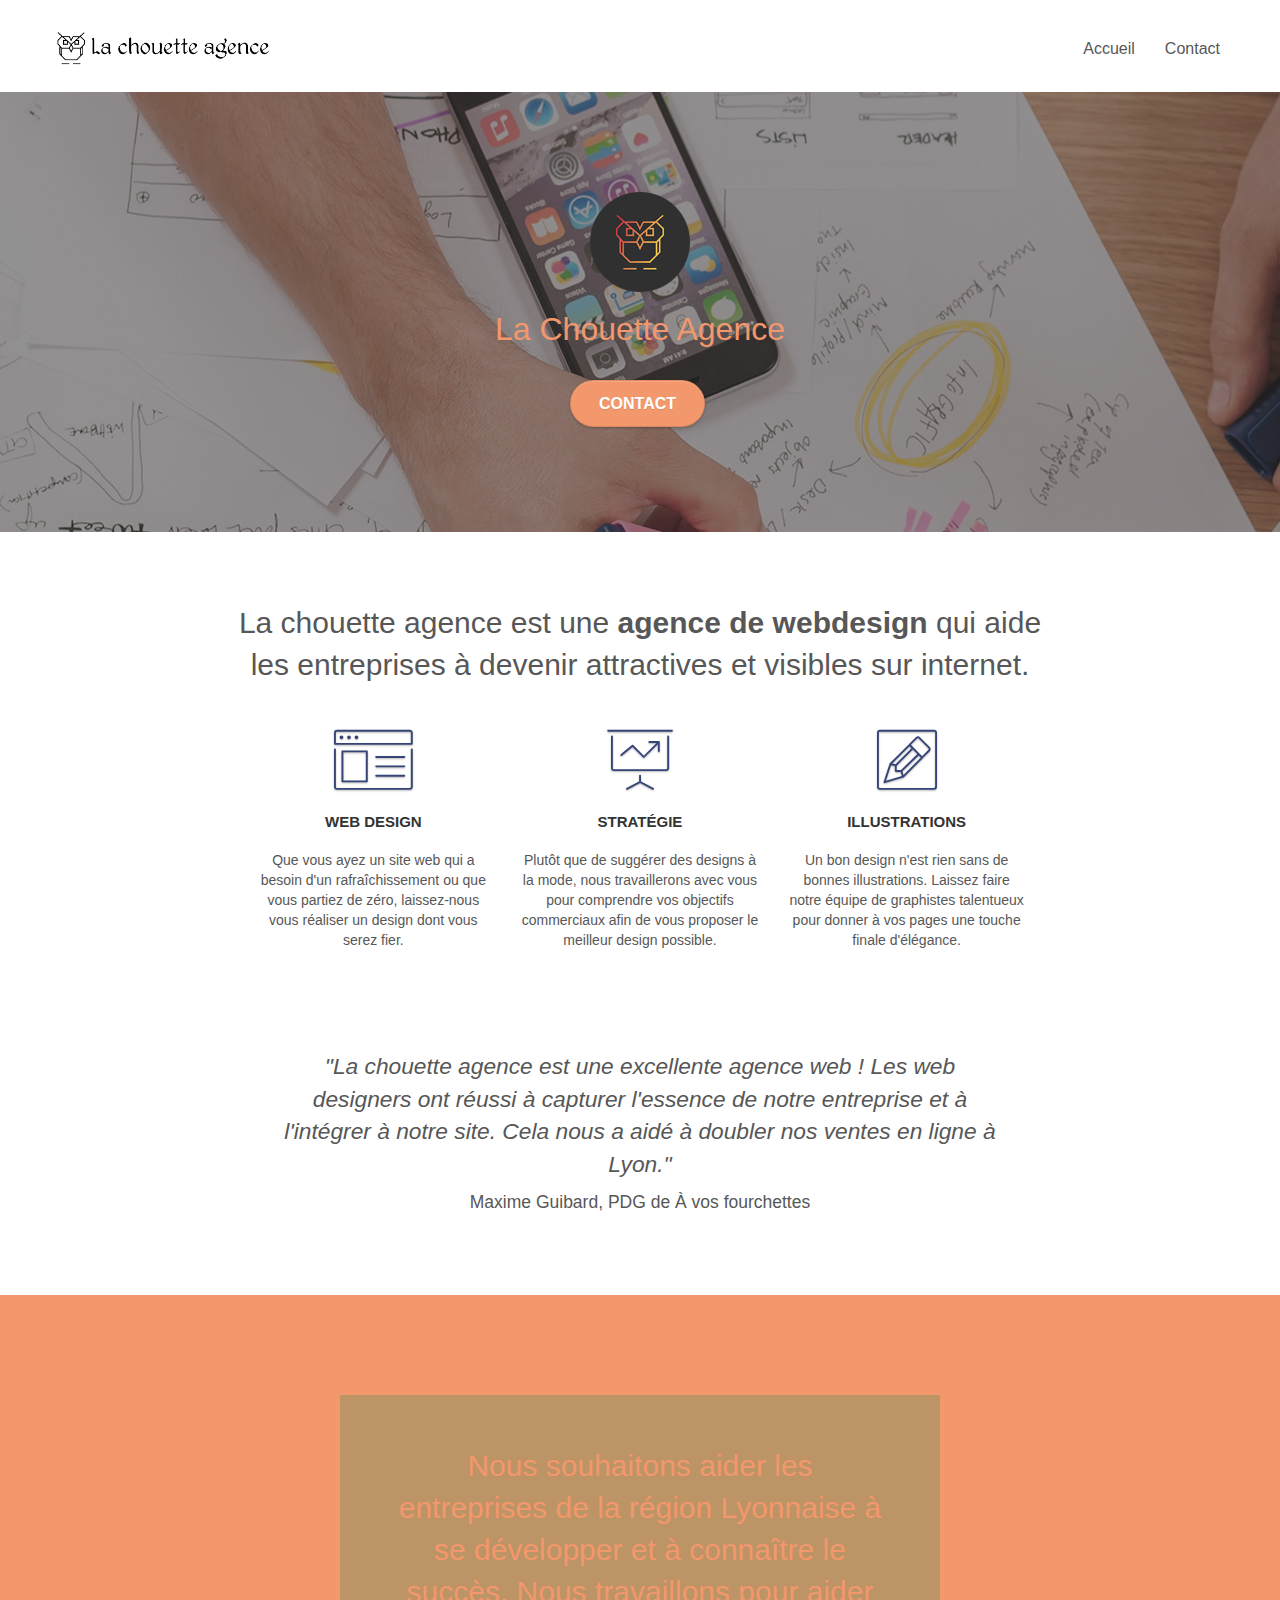
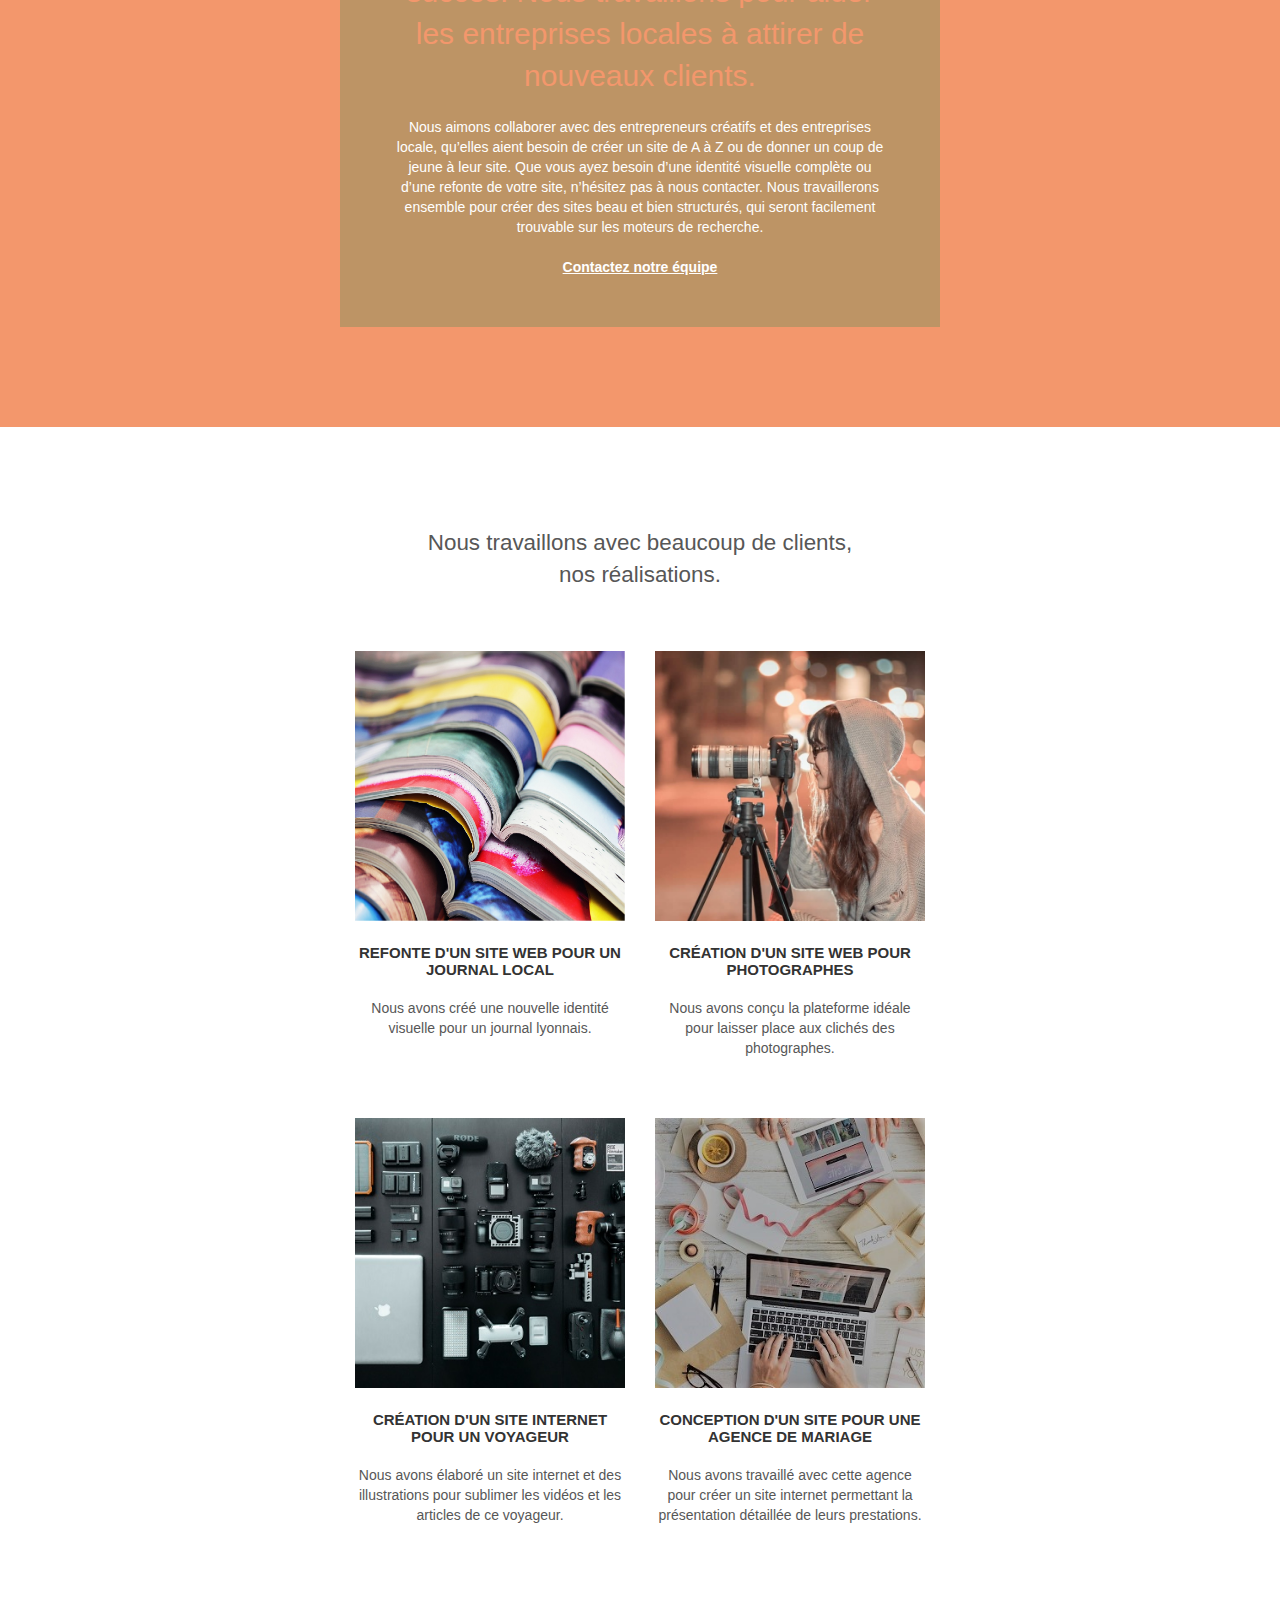
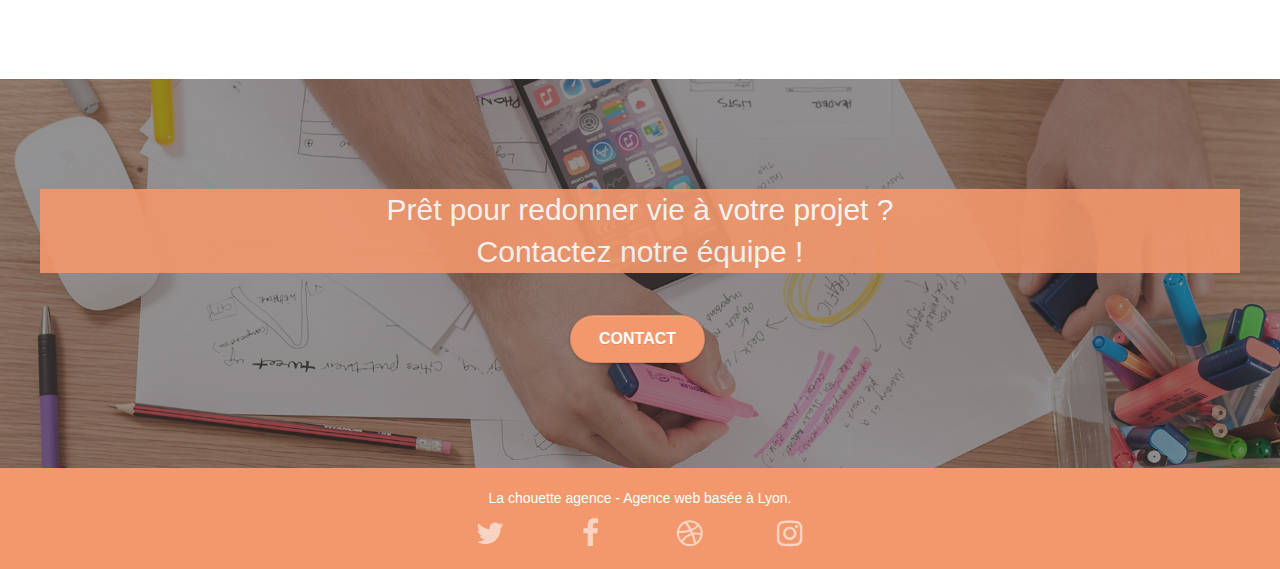
==== commit 6491d6d2: "upgrades index img text / font size" ====
--- a/index.html
+++ b/index.html
@@ -76,7 +76,7 @@
 	<div class="container bloc-md">
 		<div class="row">
 			<div class="col-sm-12 text-center">
-				<h2 class="text-img">La chouette agence est une <strong>agence de webdesign</strong> qui aide les entreprises à devenir attractives et visibles sur internet.</h2>
+				<h2 class="text-img">La chouette agence est une <strong>agence de webdesign</strong> qui aide <br>les entreprises à devenir attractives et visibles sur internet.</h2>
 			</div>
 		</div>
 		<div class="row voffset-lg med-width-whitespace">
@@ -203,7 +203,7 @@
 <div class="bloc bgc-dark-slate-blue bg-banniere d-bloc bloc-bg-texture texture-paper" id="bloc-5-cta">
 	<div class="container bloc-lg">
 		<div class="row">
-			<h2 class="mg-md text-center tc-white">
+			<h2 class="mg-md text-center tc-white h2-ready">
 				Prêt pour redonner vie à votre projet ?<br>Contactez notre équipe !
 			</h2>
 			<div class="col-sm-12 text-center">
--- a/style.css
+++ b/style.css
@@ -90,10 +90,6 @@
     right: 0;
 }
 
-.texture-paper::before {
-    background: url("img/texture-paper.png");
-    background-size: 280px 280px;
-}
 
 .b-parallax {
     background-attachment: fixed;
@@ -655,7 +651,7 @@
 }
 
 .container {
-    max-width: 1000px;
+    max-width: 1440px;
 }
 
 .hero-bloc-text {
@@ -721,7 +717,7 @@
 }
 
 h2 {
-    font-size: 22px;
+    margin-bottom: 20px;
     line-height: 1.4em;
 }
 
@@ -787,11 +783,23 @@
 }
 
 .bgc-atomic-tangerine {
+    padding: 0;
     background-color: #F3976C;
 }
 
 .tc-white {
     color: #F3976C!important;
+}
+
+.h1-contact{
+    color: white!important;
+    
+}
+
+.h2-ready {
+    background-color: #F3976C;
+    color: #ffffff!important;
+    opacity: 0.9;
 }
 
 .btn-atomic-tangerine {
@@ -825,8 +833,9 @@
     border-color: #364577!important;
 }
 
-.bg-dots-bg {
-    background-image: url("img/dots-bg.png");
+.row-contact{
+    display: flex;
+    justify-content: center;
 }
 
 .bg-banniere {
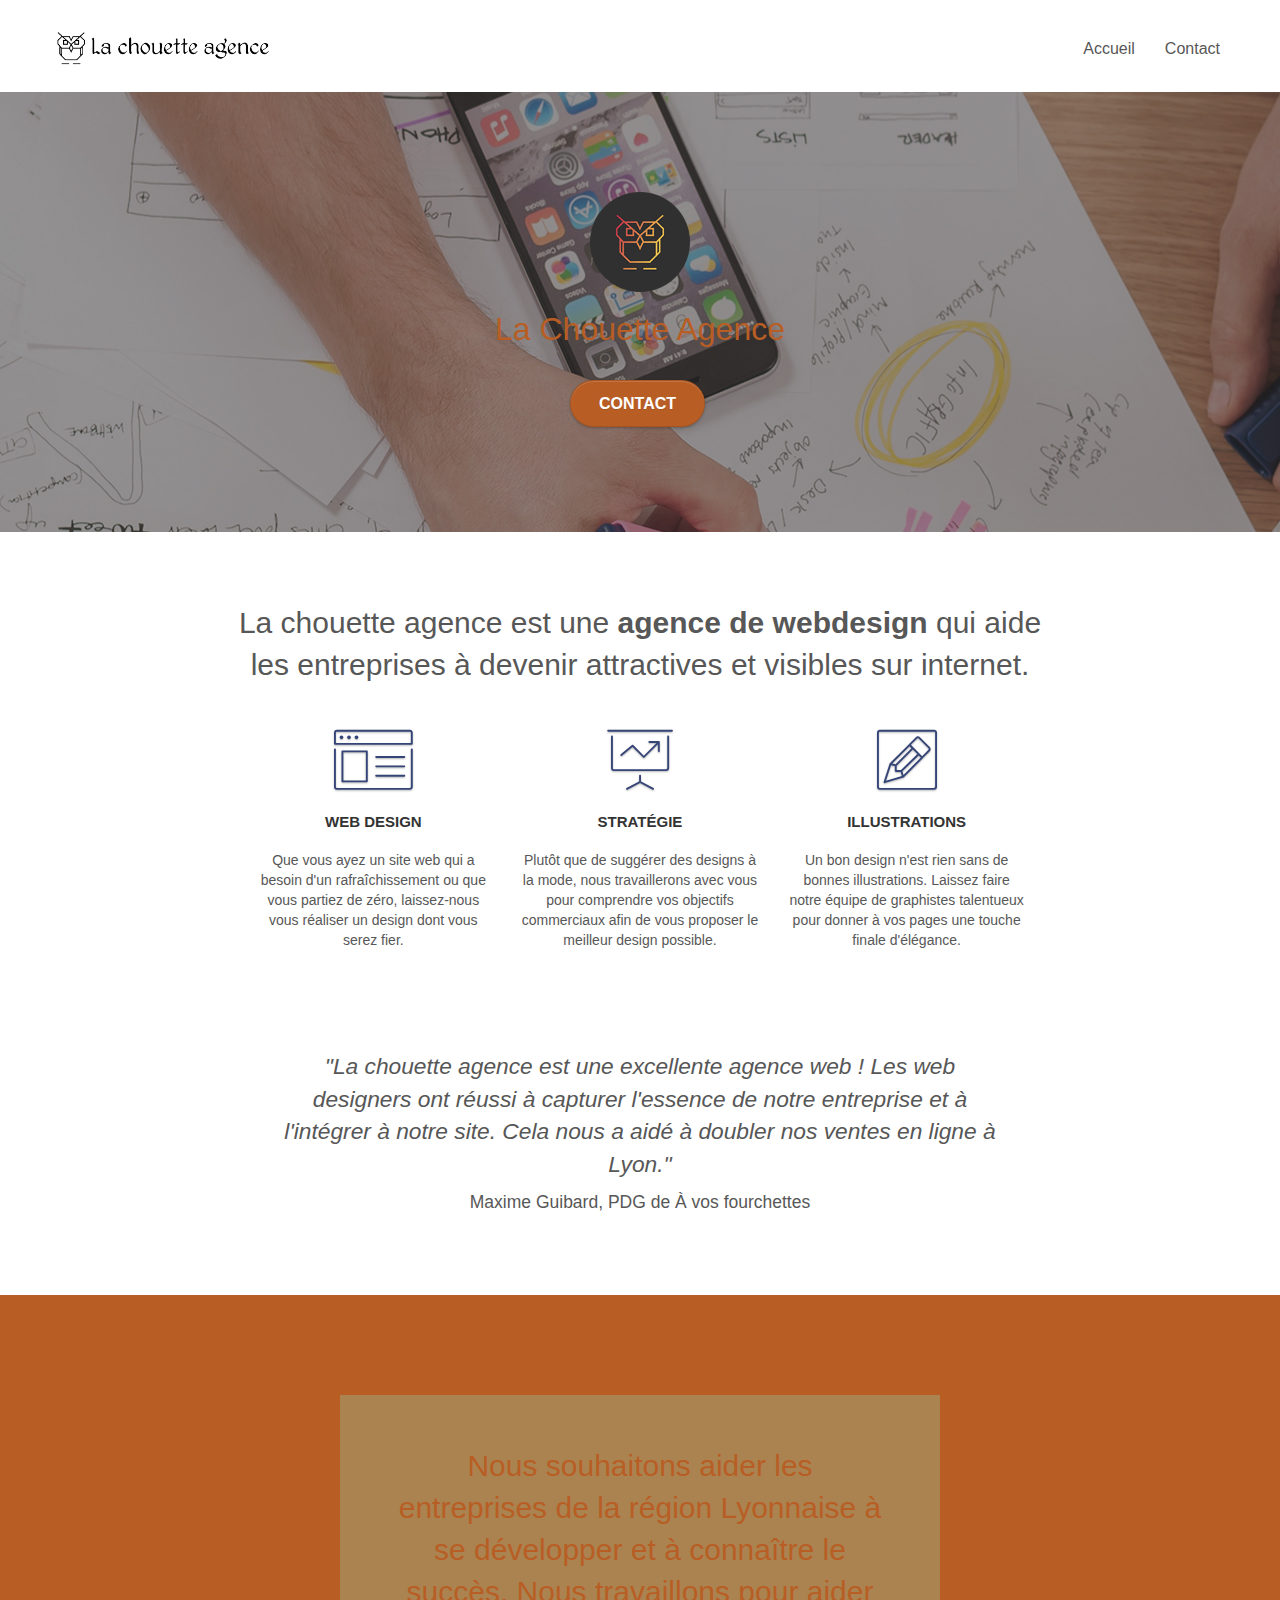
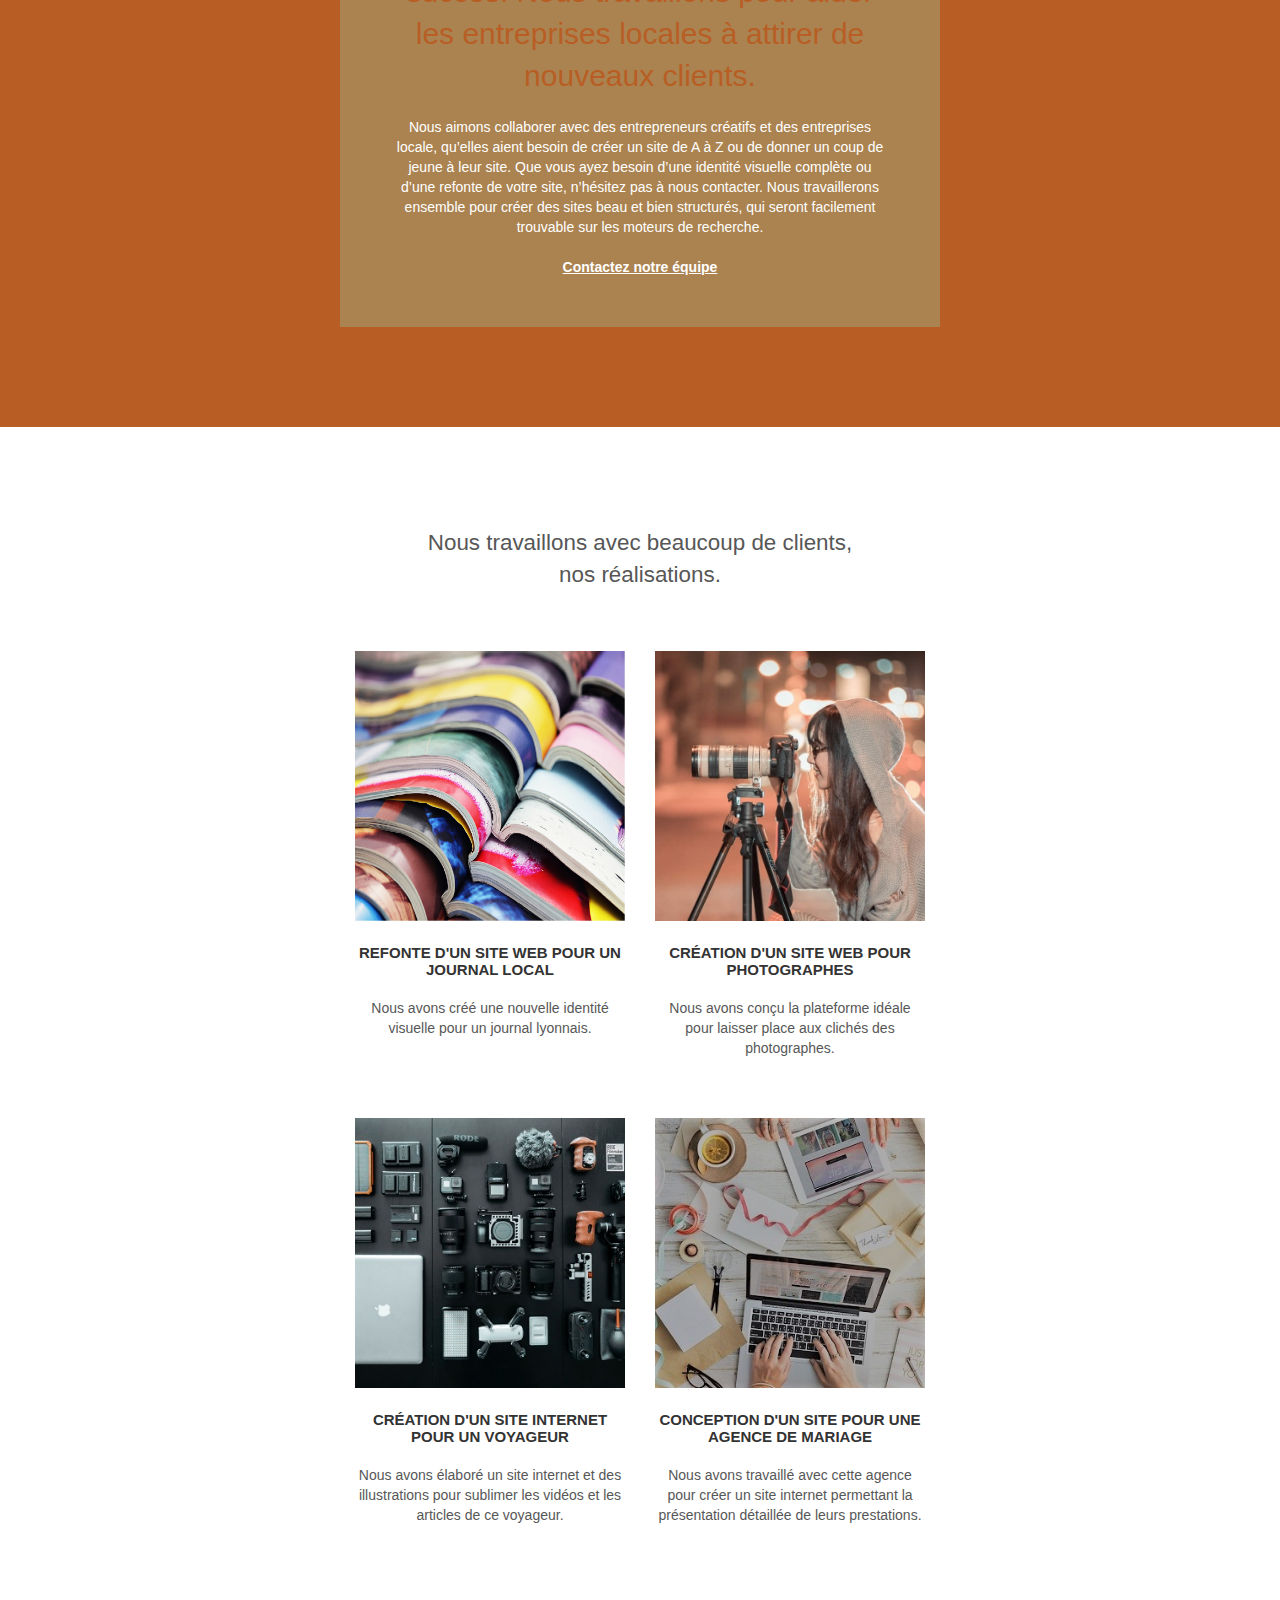
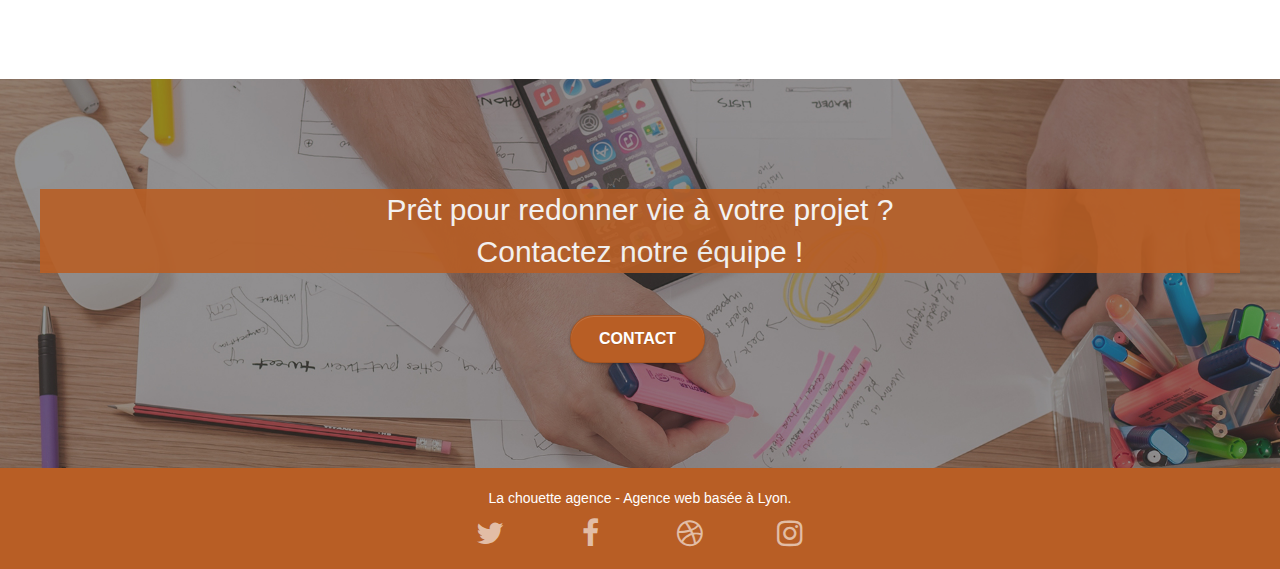
==== commit c38d927f: "changement contrast couleur" ====
--- a/index.html
+++ b/index.html
@@ -14,11 +14,11 @@
 	<link rel="stylesheet" type="text/css" href="./css/et-line.css">
 	
     
-	<script src="./js/jquery-2.1.0.js"></script>
-	<script src="./js/bootstrap.js"></script>
-	<script src="./js/blocs.js"></script>
+	<script src="./js/jquery-2.1.0.js" defer></script>
+	<script src="./js/bootstrap.js" defer></script>
+	<script src="./js/blocs.js" defer></script>
 	<script src="./js/jquery.touchSwipe.js" defer></script>
-	<script src="./js/gmaps.js"></script>
+	<script src="./js/gmaps.js" defer></script>
     
 </head>
 <body>
--- a/style.css
+++ b/style.css
@@ -784,11 +784,11 @@
 
 .bgc-atomic-tangerine {
     padding: 0;
-    background-color: #F3976C;
+    background-color: #B85E25;
 }
 
 .tc-white {
-    color: #F3976C!important;
+    color: #B85E25!important;
 }
 
 .h1-contact{
@@ -797,18 +797,18 @@
 }
 
 .h2-ready {
-    background-color: #F3976C;
+    background-color: #B85E25;
     color: #ffffff!important;
     opacity: 0.9;
 }
 
 .btn-atomic-tangerine {
-    background: #F3976C;
+    background: #B85E25;
     color: #FFFFFF!important;
 }
 
 .btn-atomic-tangerine:hover {
-    background: #c27956!important;
+    background: #B85E25!important;
     color: #FFFFFF!important;
 }
 
@@ -821,11 +821,11 @@
 }
 
 .ltc-atomic-tangerine {
-    color: #F3976C!important;
+    color: #B85E25!important;
 }
 
 .ltc-atomic-tangerine:hover {
-    color: #c27956!important;
+    color: #B85E25!important;
 }
 
 .icon-dark-slate-blue {
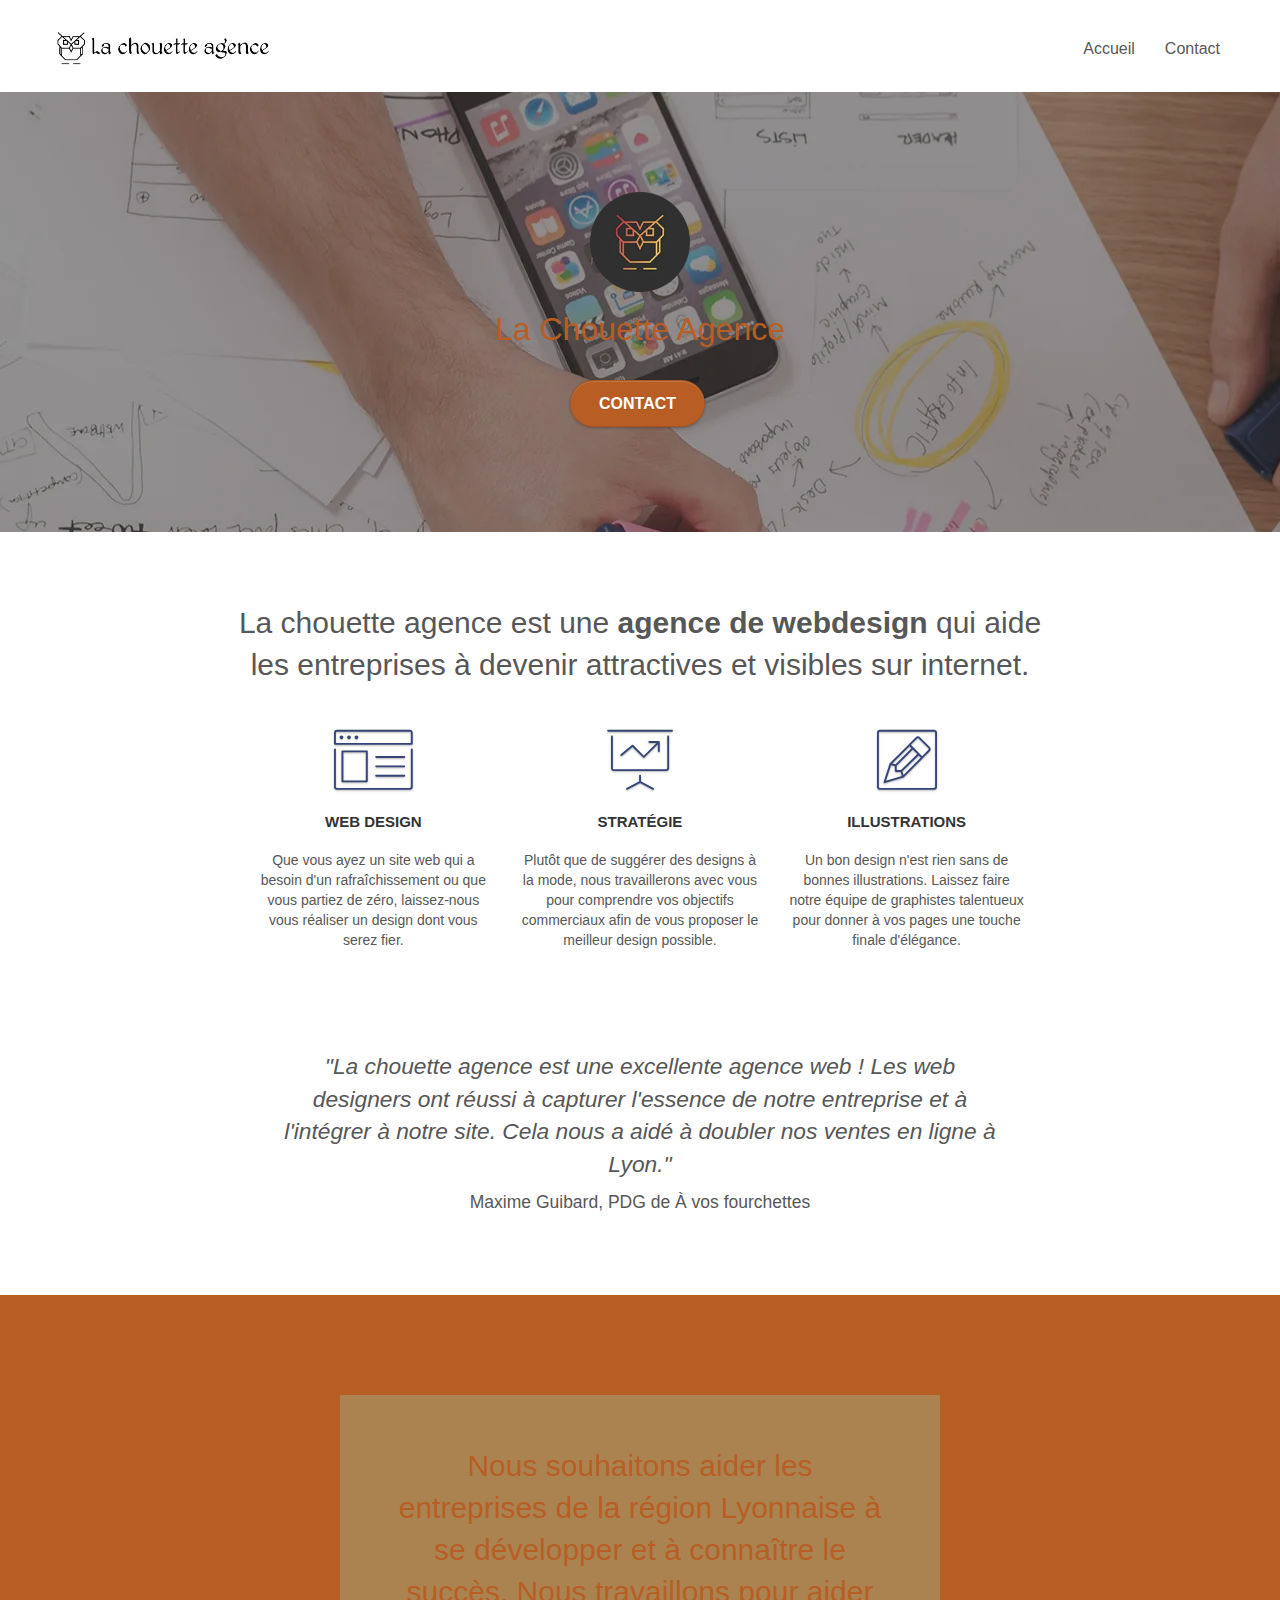
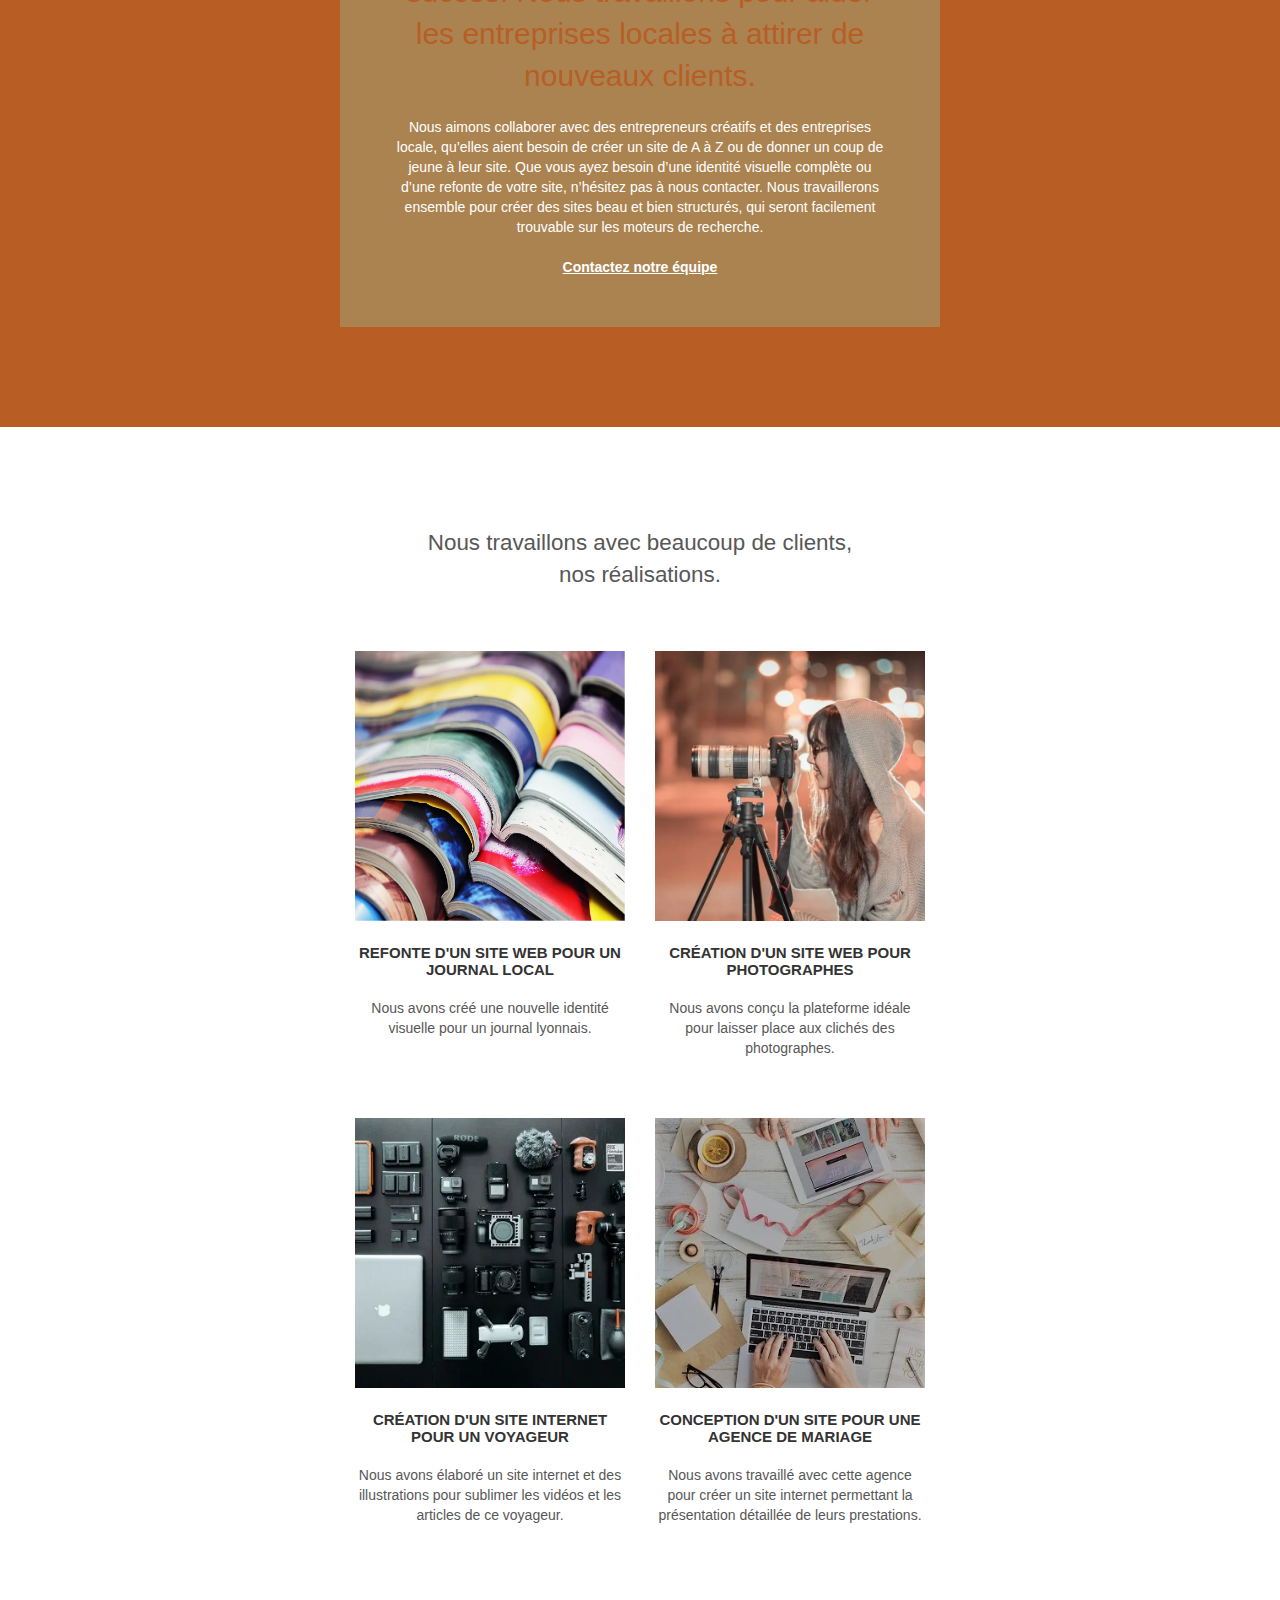
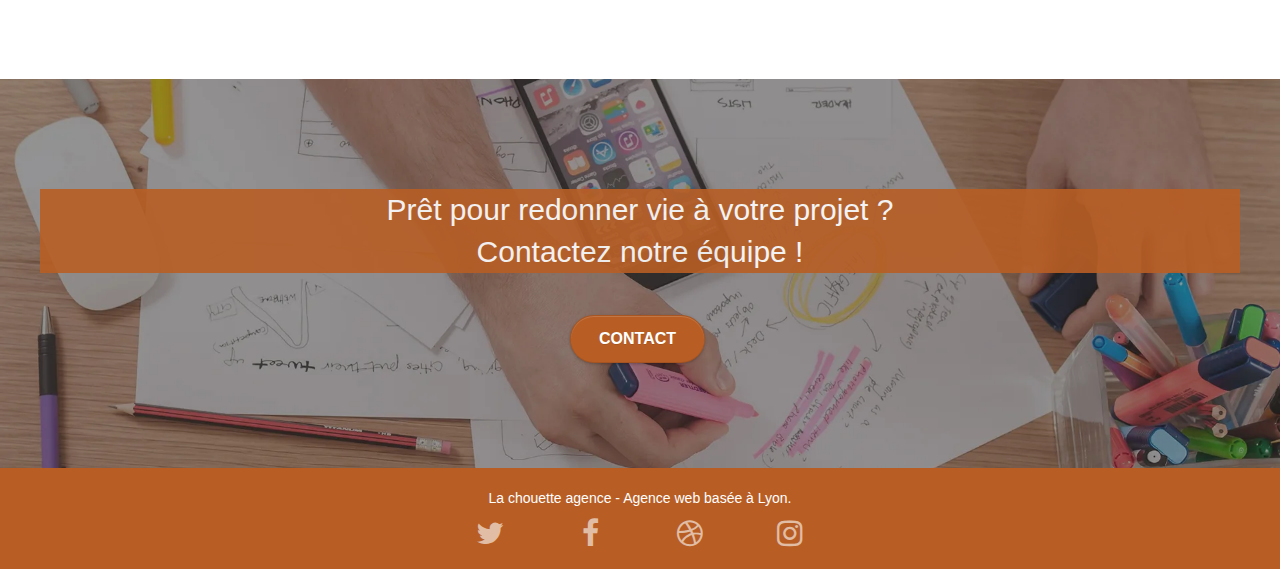
==== commit 50d2ca65: "Conversion image jpg/mbp > webP + upgrades alts" ====
--- a/index.html
+++ b/index.html
@@ -1,5 +1,5 @@
 <!doctype html>
-<html lang="Default">
+<html lang="fr">
 <head>
     <meta charset="utf-8">
 	<meta name="viewport" content="width=device-width, initial-scale=1.0, viewport-fit=cover">
@@ -30,7 +30,7 @@
 	<div class="container bloc-sm">
 		<nav class="navbar row">
 			<div class="navbar-header">
-				<a class="navbar-brand" href="index.html"><img src="img/la-chouette-agence.png" alt="paris web design logo agence web meilleure agence" height="40" /></a>
+				<a class="navbar-brand" href="index.html"><img src="img/la-chouette-agence.webp" alt="paris web design logo agence web meilleure agence" height="40" /></a>
 				<button id="nav-toggle" type="button" class="ui-navbar-toggle navbar-toggle" data-toggle="collapse" data-target=".navbar-1">
 					<span class="sr-only">Toggle navigation</span>
 					<span class="icon-bar"></span>
@@ -58,7 +58,7 @@
 	<div class="container bloc-lg">
 		<div class="row tight-width-whitespace">
 			<div class="col-sm-12">
-				<img src="img/logo.png" class="center-block image-resize-mode" width="100" alt="La chouette agence, agence web paris, création logo paris" />
+				<img src="img/logo.webp" class="center-block image-resize-mode" width="100" alt="La chouette agence, agence web paris, création logo paris" />
 				<h1 class="text-center hero-bloc-text tc-white ">
 					La Chouette Agence
 				</h1>
@@ -157,7 +157,7 @@
 		</div>
 		<div class="row tight-width-whitespace portfolio-row">
 			<div class="col-sm-6">
-				<a href="#" data-lightbox="img/1.jpg" data-gallery-id="gallery-1" data-caption="Refonte d'un site web pour un journal local" data-frame="snapshot-lb"><img src="img/1.jpg" alt="paris web design logo agence web meilleure agence et refonte site web journal" class="img-responsive portfolio-thumb" /></a>
+				<a href="#" data-lightbox="img/1.webp" data-gallery-id="gallery-1" data-caption="Refonte d'un site web pour un journal local" data-frame="snapshot-lb"><img src="img/1.webp" alt="livre ouverts colorés empilés" class="img-responsive portfolio-thumb" /></a>
 				<h3 class="mg-md text-center">
 					Refonte d'un site web pour un journal local
 				</h3>
@@ -166,7 +166,7 @@
 				</p>
 			</div>
 			<div class="col-sm-6">
-				<a href="#" data-lightbox="img/2.jpg" data-gallery-id="gallery-1" data-caption="Création d'un site web pour photographes" data-frame="snapshot-lb"><img src="img/2.jpg" class="img-responsive portfolio-thumb" alt="Création d'un site web pour photographes" /></a>
+				<a href="#" data-lightbox="img/2.webp" data-gallery-id="gallery-1" data-caption="Création d'un site web pour photographes" data-frame="snapshot-lb"><img src="img/2.webp" class="img-responsive portfolio-thumb" alt="Personne qui prends une photo" /></a>
 				<h3 class="mg-md text-center">
 					Création d'un site web pour photographes
 				</h3>
@@ -177,7 +177,7 @@
 		</div>
 		<div class="row tight-width-whitespace portfolio-row">
 			<div class="col-sm-6">
-				<a href="#" data-lightbox="img/3.bmp" data-gallery-id="gallery-1" data-caption="Création d'un site internet pour un voyageur" data-frame="snapshot-lb"><img src="img/3.bmp" class="img-responsive portfolio-thumb" alt="Création d'un site web pour voyageur"/></a>
+				<a href="#" data-lightbox="img/3.webp" data-gallery-id="gallery-1" data-caption="Création d'un site internet pour un voyageur" data-frame="snapshot-lb"><img src="img/3.webp" class="img-responsive portfolio-thumb" alt="materiel informatique et divers accessoires"/></a>
 				<h3 class="mg-md text-center">
 					Création d'un site internet pour un voyageur
 				</h3>
@@ -186,7 +186,7 @@
 				</p>
 			</div>
 			<div class="col-sm-6">
-				<a href="#" data-lightbox="img/4.bmp" data-gallery-id="gallery-1" data-caption="Conception d'un site pour une agence de mariage" data-frame="snapshot-lb"><img src="img/4.bmp" class="img-responsive portfolio-thumb" alt="Création d'un site web pour agence de mariage" /></a>
+				<a href="#" data-lightbox="img/4.webp" data-gallery-id="gallery-1" data-caption="Conception d'un site pour une agence de mariage" data-frame="snapshot-lb"><img src="img/4.webp" class="img-responsive portfolio-thumb" alt="tables avec pc portables et tablettes et materiel" /></a>
 				<h3 class="mg-md text-center">
 					Conception d'un site pour une agence de mariage
 				</h3>
@@ -252,7 +252,12 @@
 
 </div>
 <!-- BLOCPAGE END -->
-    
+
+<script src="./js/jquery-2.1.0.js" defer></script>
+<script src="./js/bootstrap.js" defer></script>
+<script src="./js/blocs.js" defer></script>
+<script src="./js/jquery.touchSwipe.js" defer></script>
+<script src="./js/gmaps.js" defer></script>
 
 </body>
 </html>
--- a/style.css
+++ b/style.css
@@ -839,11 +839,11 @@
 }
 
 .bg-banniere {
-    background-image: url("img/la-chouette-agence-banniere.jpg");
+    background-image: url("img/la-chouette-agence-banniere.webp");
 }
 
 .bg-presentation {
-    background-image: url("img/image-de-presentation.bmp");
+    background-image: url("img/image-de-presentation.webp");
 }
 
 @media (max-width: 1024px) {
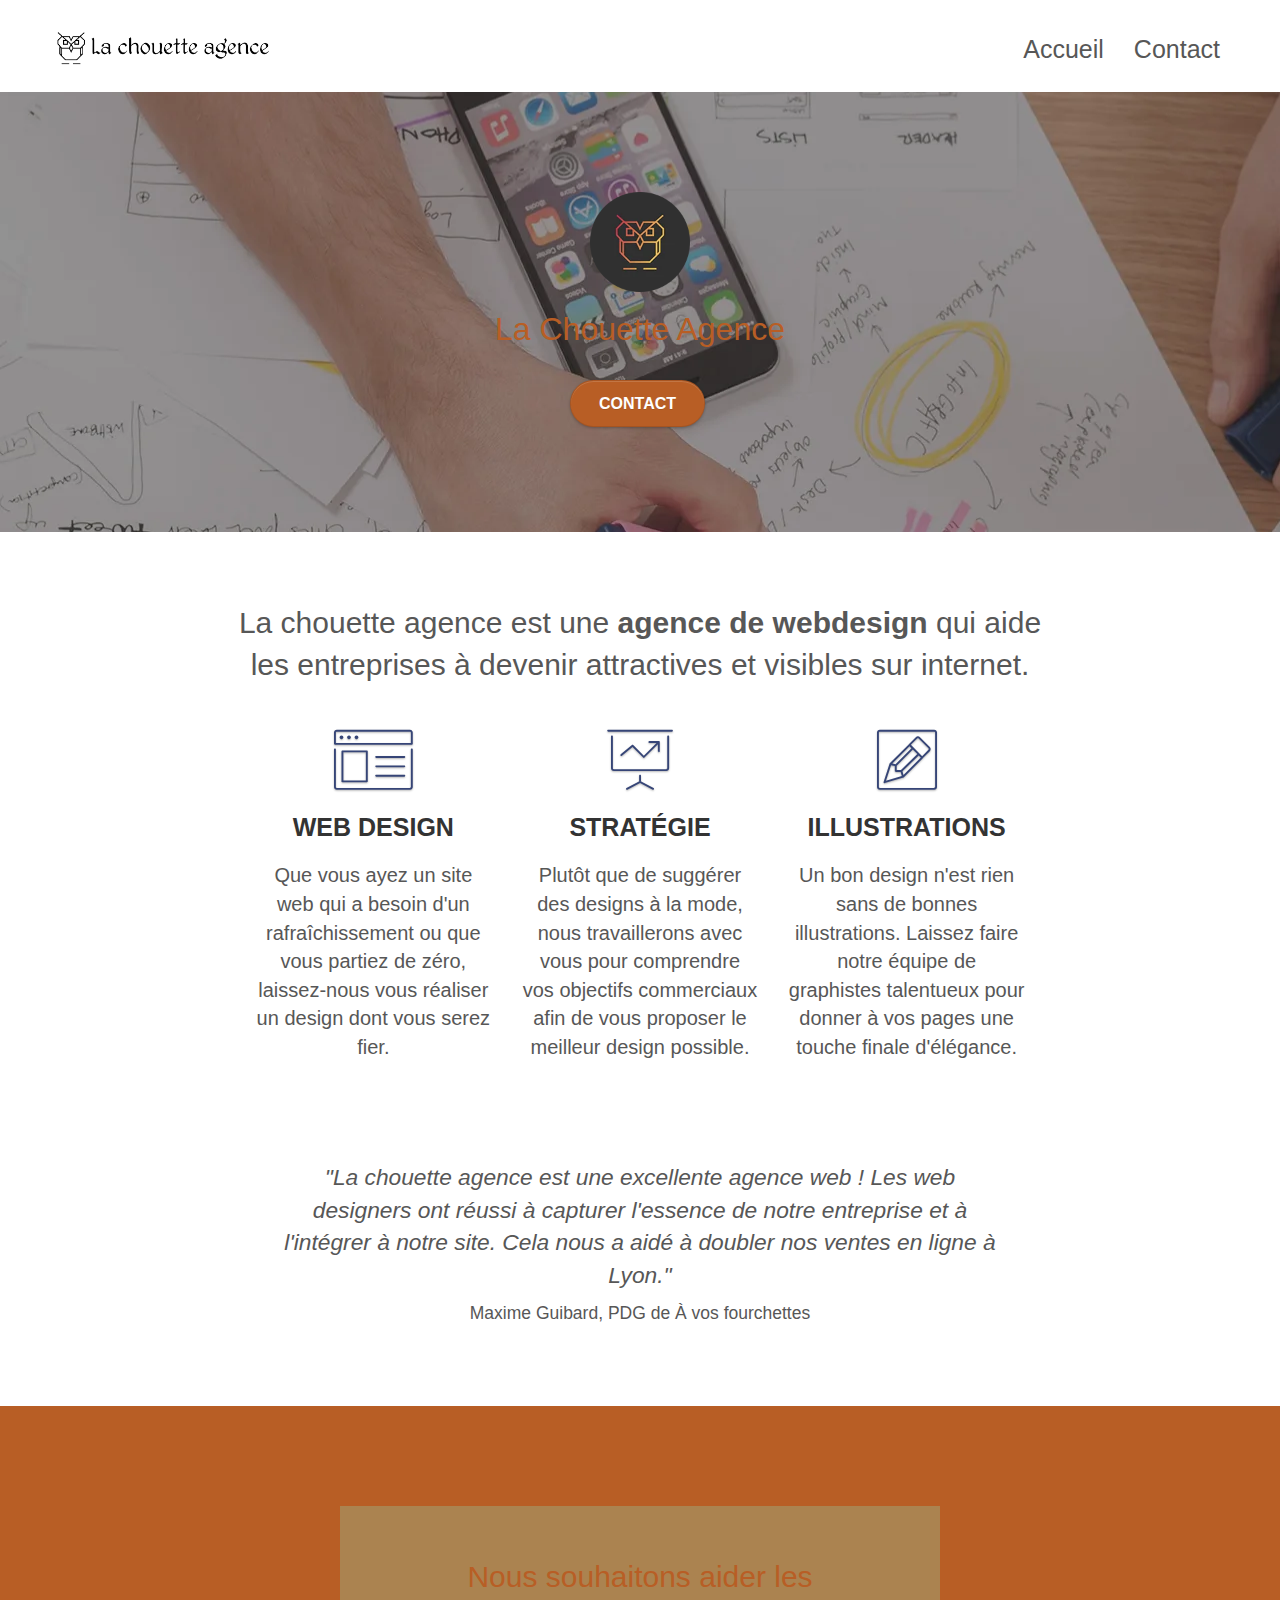
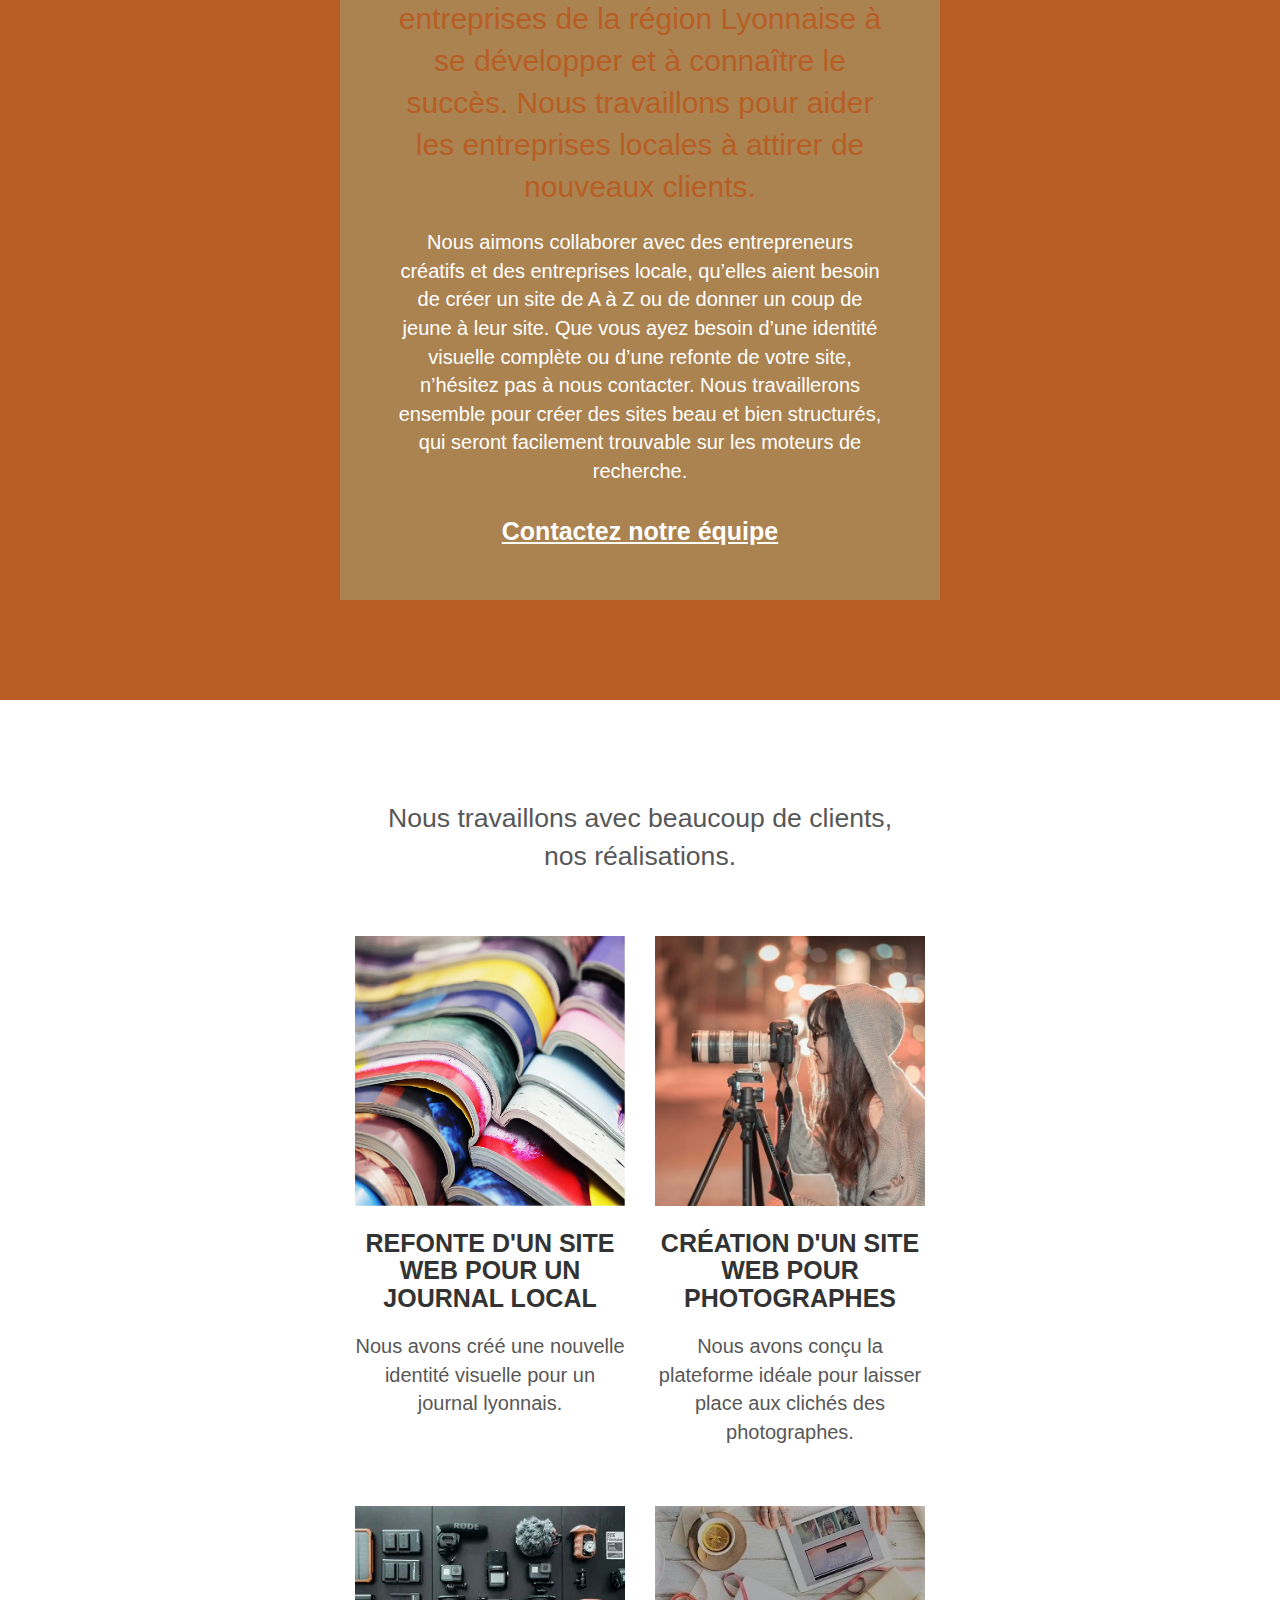
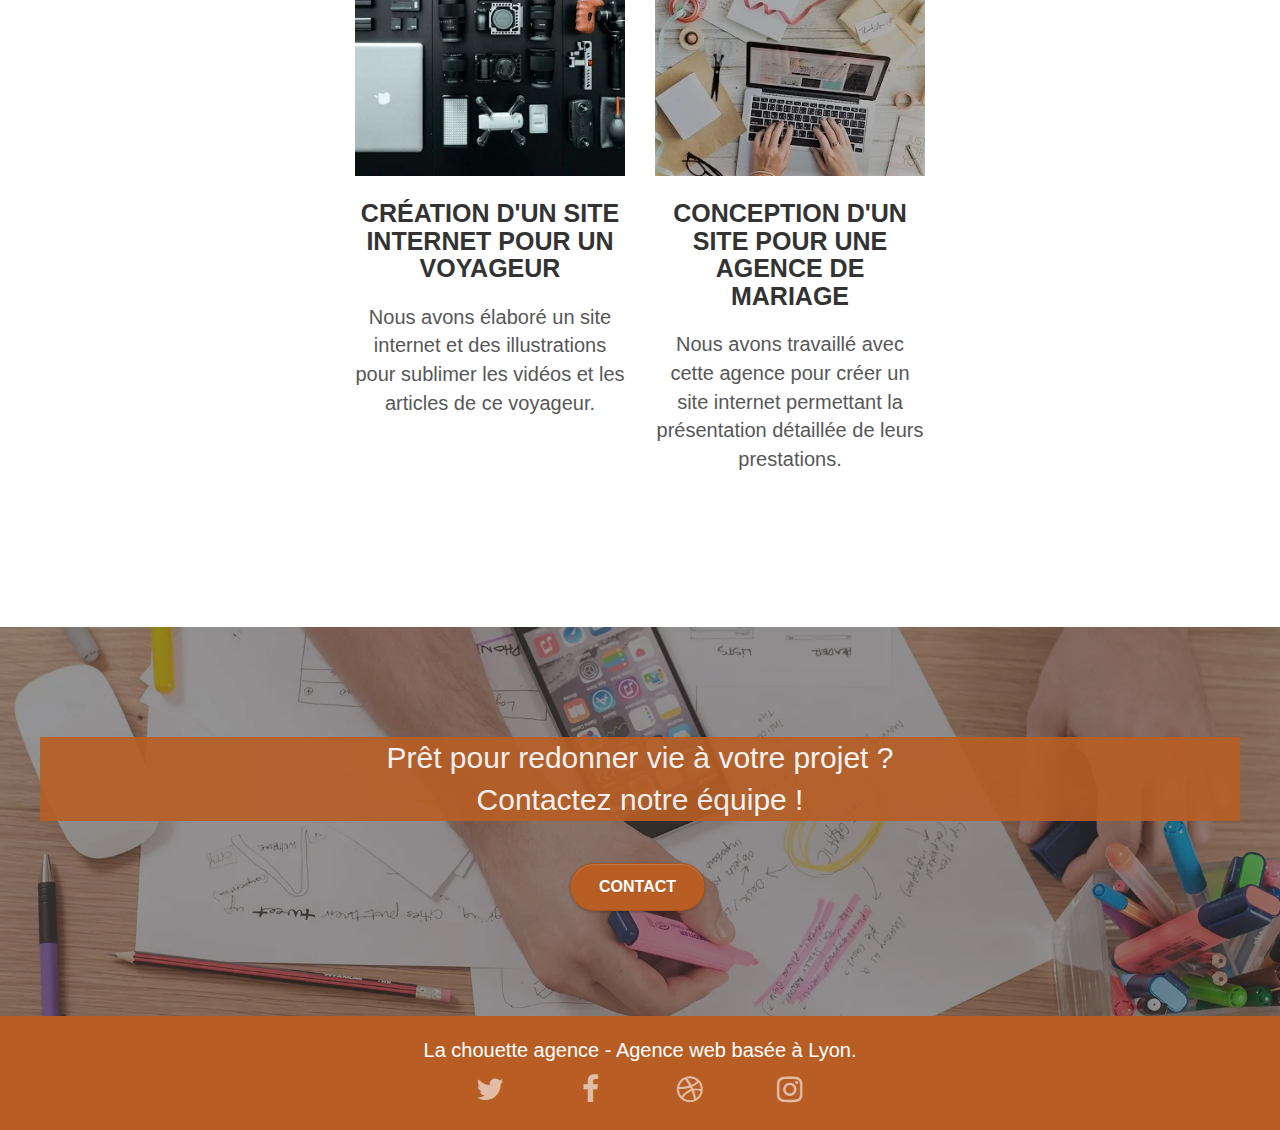
==== commit 586753a4: "changement de taille de la police de tout le site" ====
--- a/index.html
+++ b/index.html
@@ -253,11 +253,5 @@
 </div>
 <!-- BLOCPAGE END -->
 
-<script src="./js/jquery-2.1.0.js" defer></script>
-<script src="./js/bootstrap.js" defer></script>
-<script src="./js/blocs.js" defer></script>
-<script src="./js/jquery.touchSwipe.js" defer></script>
-<script src="./js/gmaps.js" defer></script>
-
 </body>
 </html>
--- a/style.css
+++ b/style.css
@@ -673,7 +673,7 @@
 }
 
 p {
-    font-size: 14px;
+    font-size: 20px;
 }
 
 #quote-text{
@@ -688,7 +688,7 @@
 }
 
 #projects{
-    font-size: 1.6em;
+    font-size: 1.9em;
     color: #575757!important;
 }
 
@@ -722,7 +722,7 @@
 }
 
 h3 {
-    font-size: 15px;
+    font-size: 25px;
     text-transform: uppercase;
     font-weight: 700;
     color: #333333!important;
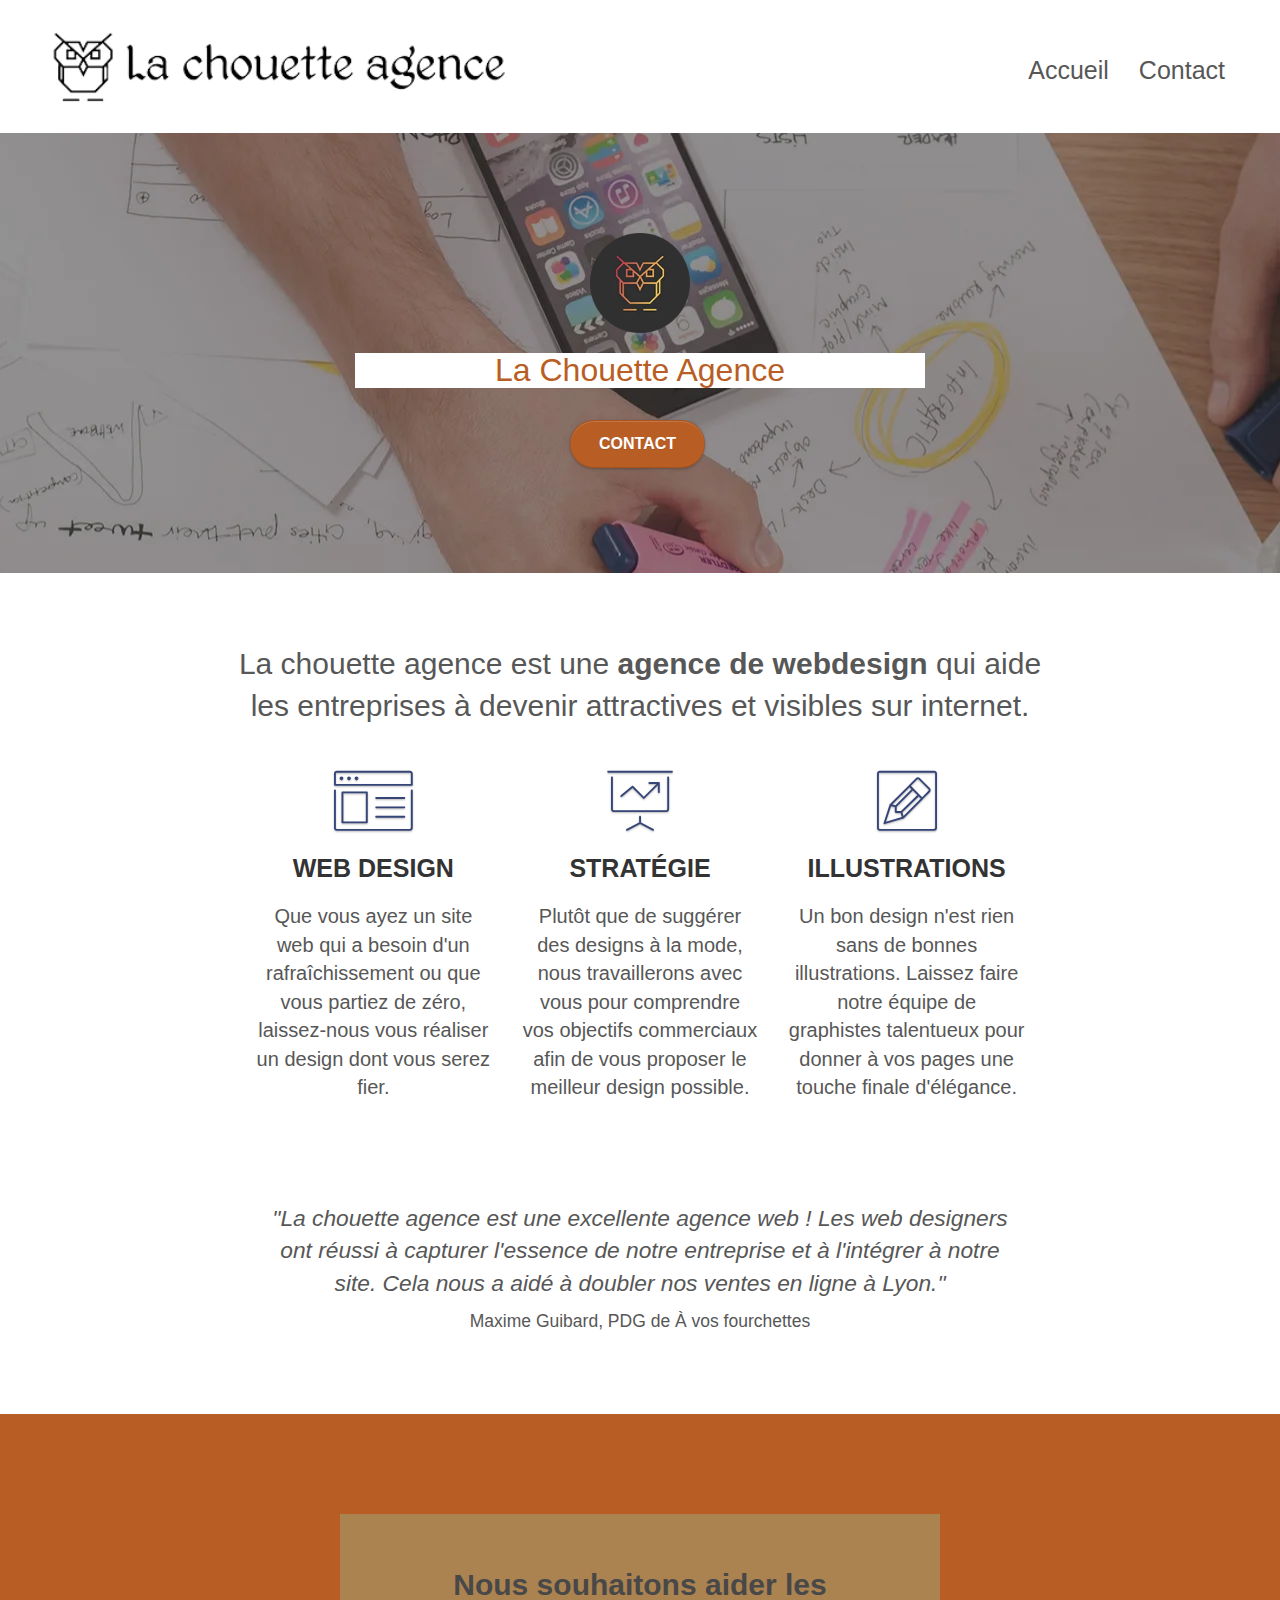
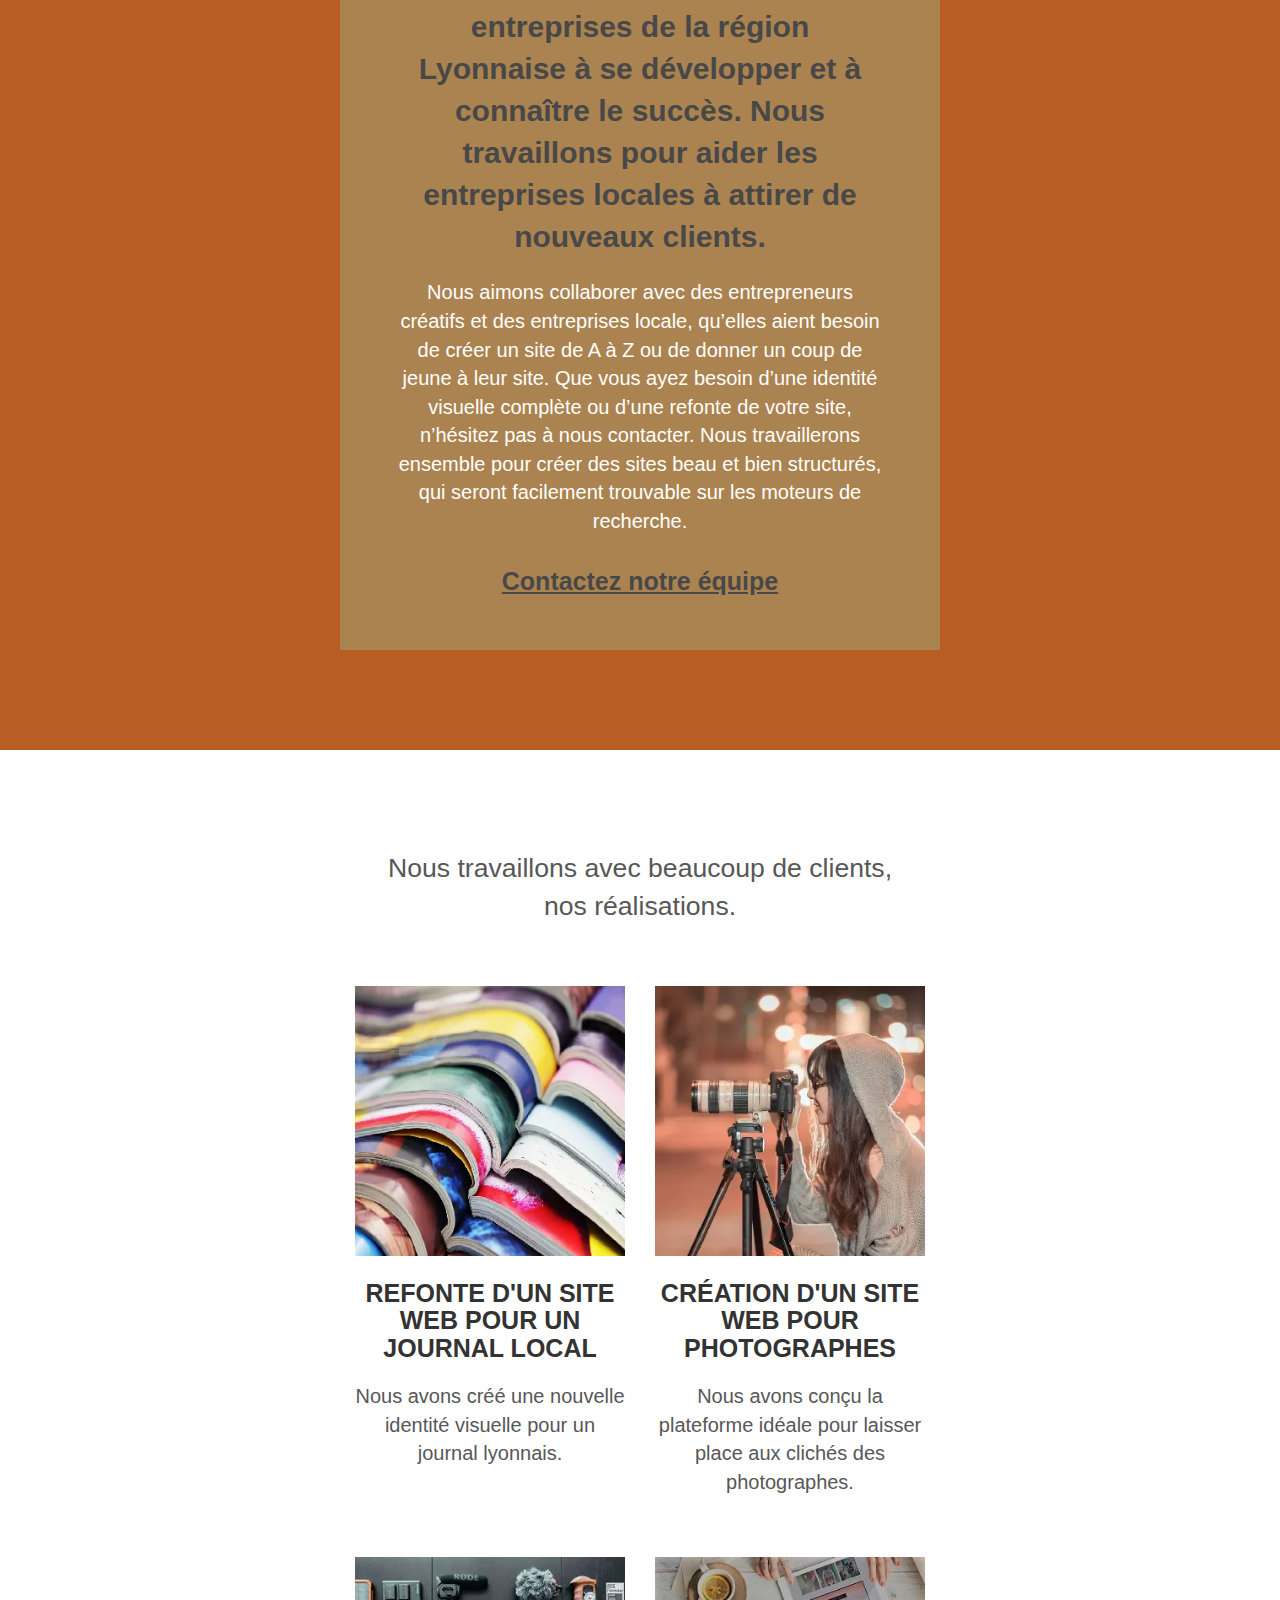
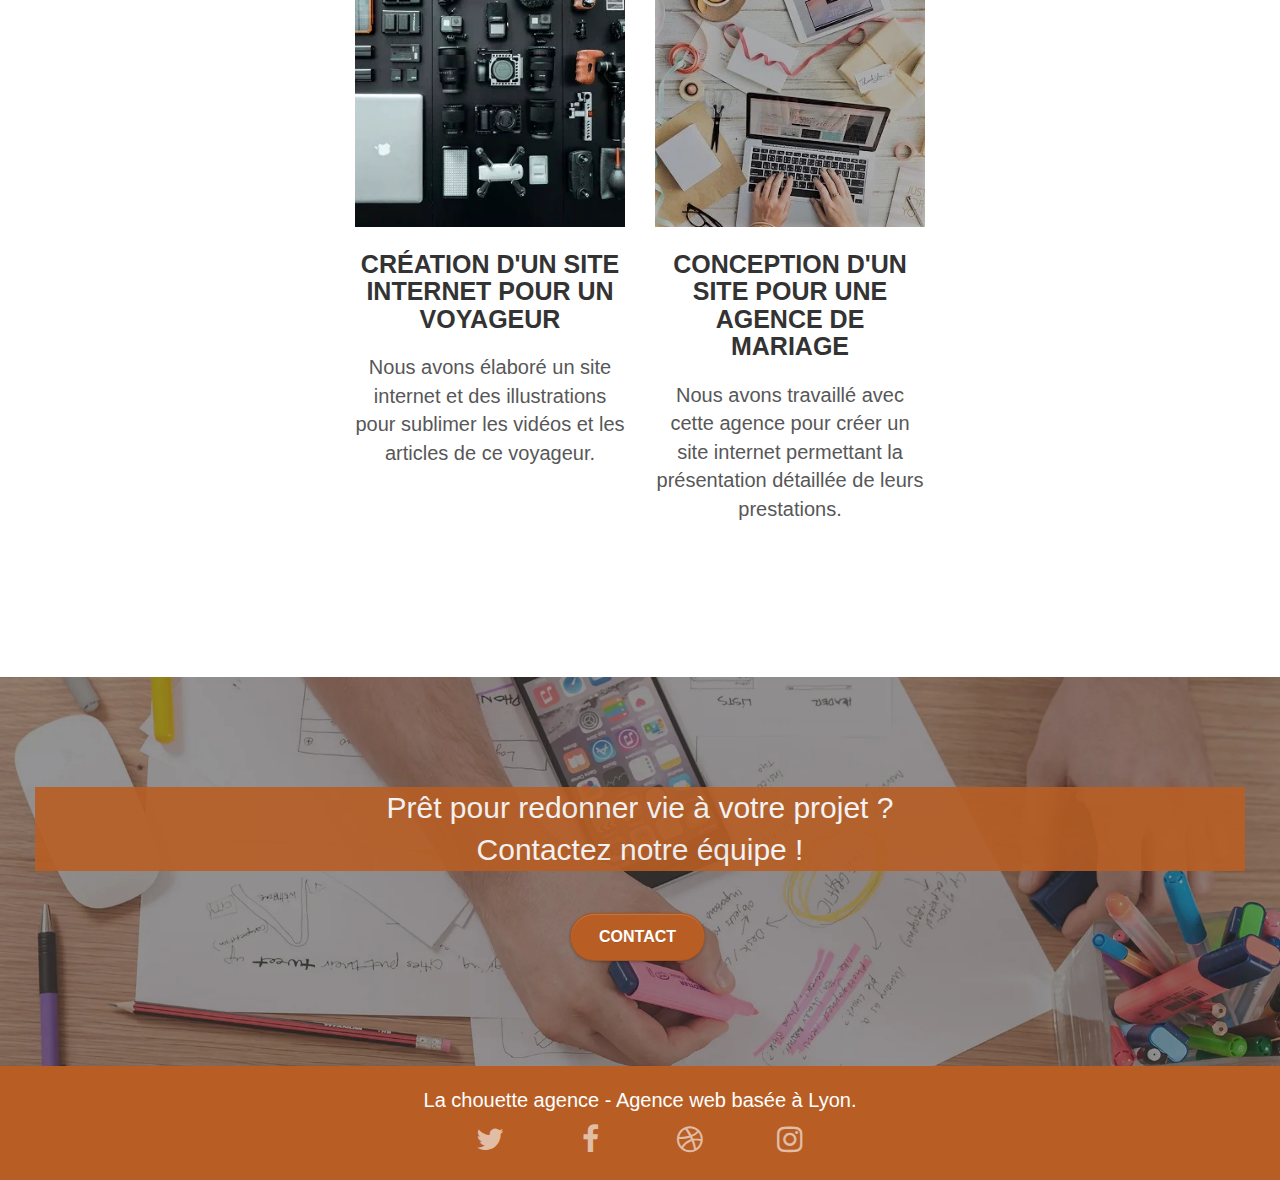
==== commit 56c3ab70: "js + css minifier" ====
--- a/index.html
+++ b/index.html
@@ -59,7 +59,7 @@
 		<div class="row tight-width-whitespace">
 			<div class="col-sm-12">
 				<img src="img/logo.webp" class="center-block image-resize-mode" width="100" alt="La chouette agence, agence web paris, création logo paris" />
-				<h1 class="text-center hero-bloc-text tc-white ">
+				<h1 class="text-center hero-bloc-text tc-white" id="logo-back">
 					La Chouette Agence
 				</h1>
 				<div class="text-center">
@@ -133,12 +133,12 @@
 	<div class="container bloc-lg">
 		<div class="row tight-width-whitespace black-background">
 			<div class="col-sm-12">
-				<h2 class="mg-md text-center tc-white">
+				<h2 class="mg-md text-center tc-white" id="text-bold">
 					Nous souhaitons aider les entreprises de la région Lyonnaise à se développer et à connaître le succès. Nous travaillons pour aider les entreprises locales à attirer de nouveaux clients.
 				</h2>
 				<p class="text-center white">
 					Nous aimons collaborer avec des entrepreneurs créatifs et des entreprises locale, qu’elles aient besoin de créer un site de A à Z ou de donner un coup de jeune à leur site. Que vous ayez besoin d’une identité visuelle complète ou d’une refonte de votre site, n’hésitez pas à nous contacter. Nous travaillerons ensemble pour créer des sites beau et bien structurés, qui seront facilement trouvable sur les moteurs de recherche. 
-					<br><br><a class="ltc-white bold-link" href="contact.html">Contactez notre équipe</a>
+					<br><br><a class="ltc-white bold-link" href="contact.html" id="font-link">Contactez notre équipe</a>
 				</p>
 			</div>
 		</div>
--- a/style.css
+++ b/style.css
@@ -1,1063 +1 @@
-body {
-    margin: 0;
-    padding: 0;
-    background: #FFF;
-    overflow-x: hidden;
-    -webkit-font-smoothing: antialiased;
-    -moz-osx-font-smoothing: grayscale;
-}
-
-a,
-button {
-    transition: all .3s ease-in-out;
-    outline: none!important;
-}
-
-a:hover {
-    text-decoration: none;
-    cursor: pointer;
-}
-
-#page-loading-blocs-notifaction {
-    position: fixed;
-    top: 0;
-    bottom: 0;
-    width: 100%;
-    z-index: 100000;
-    background: #FFFFFF url("img/pageload-spinner.gif") no-repeat center center;
-}
-
-.bloc {
-    width: 100%;
-    clear: both;
-    background: 50% 50% no-repeat;
-    padding: 0 50px;
-    -webkit-background-size: cover;
-    -moz-background-size: cover;
-    -o-background-size: cover;
-    background-size: cover;
-    position: relative;
-}
-
-.bloc .container {
-    padding-left: 0;
-    padding-right: 0;
-}
-
-.bloc-lg {
-    padding: 100px 50px;
-}
-
-.bloc-md {
-    padding: 50px;
-}
-
-.bloc-sm {
-    padding: 20px 50px;
-}
-
-.bg-center,
-.bg-l-edge,
-.bg-r-edge,
-.bg-t-edge,
-.bg-b-edge,
-.bg-tl-edge,
-.bg-bl-edge,
-.bg-tr-edge,
-.bg-br-edge,
-.bg-repeat {
-    -webkit-background-size: auto!important;
-    -moz-background-size: auto!important;
-    -o-background-size: auto!important;
-    background-size: auto!important;
-}
-
-.bg-repeat {
-    background: repeat;
-}
-
-.bg-t-edge {
-    background: top no-repeat;
-}
-
-.bloc-bg-texture::before {
-    content: "";
-    background-size: 2px 2px;
-    position: absolute;
-    top: 0;
-    bottom: 0;
-    left: 0;
-    right: 0;
-}
-
-
-.b-parallax {
-    background-attachment: fixed;
-}
-
-.d-bloc {
-    color: rgba(255, 255, 255, .7);
-}
-
-.d-bloc button:hover {
-    color: rgba(255, 255, 255, .9);
-}
-
-.d-bloc .icon-round,
-.d-bloc .icon-square,
-.d-bloc .icon-rounded,
-.d-bloc .icon-semi-rounded-a,
-.d-bloc .icon-semi-rounded-b {
-    border-color: rgba(255, 255, 255, .9);
-}
-
-.d-bloc .divider-h span {
-    border-color: rgba(255, 255, 255, .2);
-}
-
-.d-bloc .a-btn,
-.d-bloc .navbar a,
-.d-bloc .navbar-brand,
-.d-bloc a .icon-sm,
-.d-bloc a .icon-md,
-.d-bloc a .icon-lg,
-.d-bloc a .icon-xl,
-.d-bloc h1 a,
-.d-bloc h2 a,
-.d-bloc h3 a,
-.d-bloc h4 a,
-.d-bloc h5 a,
-.d-bloc h6 a,
-.d-bloc p a {
-    color: rgba(255, 255, 255, .6);
-}
-
-.d-bloc .a-btn:hover,
-.d-bloc .navbar a:hover,
-.d-bloc .navbar-brand:hover,
-.d-bloc a:hover .icon-sm,
-.d-bloc a:hover .icon-md,
-.d-bloc a:hover .icon-lg,
-.d-bloc a:hover .icon-xl,
-.d-bloc h1 a:hover,
-.d-bloc h2 a:hover,
-.d-bloc h3 a:hover,
-.d-bloc h4 a:hover,
-.d-bloc h5 a:hover,
-.d-bloc h6 a:hover,
-.d-bloc p a:hover {
-    color: rgba(255, 255, 255, 1);
-}
-
-.d-bloc .navbar-toggle .icon-bar {
-    background: rgba(255, 255, 255, 1);
-}
-
-.d-bloc .btn-wire,
-.d-bloc .btn-wire:hover {
-    color: rgba(255, 255, 255, 1);
-    border-color: rgba(255, 255, 255, 1);
-}
-
-.d-bloc .panel {
-    color: rgba(0, 0, 0, .5);
-}
-
-.d-bloc .panel button:hover {
-    color: rgba(0, 0, 0, .7);
-}
-
-.d-bloc .panel icon {
-    border-color: rgba(0, 0, 0, .7);
-}
-
-.d-bloc .panel .divider-h span {
-    border-color: rgba(0, 0, 0, .1);
-}
-
-.d-bloc .panel .a-btn {
-    color: rgba(0, 0, 0, .6);
-}
-
-.d-bloc .panel .a-btn:hover {
-    color: rgba(0, 0, 0, 1);
-}
-
-.d-bloc .panel .btn-wire,
-.d-bloc .panel .btn-wire:hover {
-    color: rgba(0, 0, 0, .7);
-    border-color: rgba(0, 0, 0, .3);
-}
-
-.d-bloc .panel,
-.l-bloc {
-    color: rgba(0, 0, 0, .5);
-}
-
-.d-bloc .panel button:hover,
-.l-bloc button:hover {
-    color: rgba(0, 0, 0, .7);
-}
-
-.l-bloc .icon-round,
-.l-bloc .icon-square,
-.l-bloc .icon-rounded,
-.l-bloc .icon-semi-rounded-a,
-.l-bloc .icon-semi-rounded-b {
-    border-color: rgba(0, 0, 0, .7);
-}
-
-.d-bloc .panel .divider-h span,
-.l-bloc .divider-h span {
-    border-color: rgba(0, 0, 0, .1);
-}
-
-.d-bloc .panel .a-btn,
-.l-bloc .a-btn,
-.l-bloc .navbar a,
-.l-bloc .navbar-brand,
-.l-bloc a .icon-sm,
-.l-bloc a .icon-md,
-.l-bloc a .icon-lg,
-.l-bloc a .icon-xl,
-.l-bloc h1 a,
-.l-bloc h2 a,
-.l-bloc h3 a,
-.l-bloc h4 a,
-.l-bloc h5 a,
-.l-bloc h6 a,
-.l-bloc p a {
-    color: rgba(0, 0, 0, .6);
-}
-
-.d-bloc .panel .a-btn:hover,
-.l-bloc .a-btn:hover,
-.l-bloc .navbar a:hover,
-.l-bloc .navbar-brand:hover,
-.l-bloc a:hover .icon-sm,
-.l-bloc a:hover .icon-md,
-.l-bloc a:hover .icon-lg,
-.l-bloc a:hover .icon-xl,
-.l-bloc h1 a:hover,
-.l-bloc h2 a:hover,
-.l-bloc h3 a:hover,
-.l-bloc h4 a:hover,
-.l-bloc h5 a:hover,
-.l-bloc h6 a:hover,
-.l-bloc p a:hover {
-    color: rgba(0, 0, 0, 1);
-}
-
-.l-bloc .navbar-toggle .icon-bar {
-    color: rgba(0, 0, 0, .6);
-}
-
-.d-bloc .panel .btn-wire,
-.d-bloc .panel .btn-wire:hover,
-.l-bloc .btn-wire,
-.l-bloc .btn-wire:hover {
-    color: rgba(0, 0, 0, .7);
-    border-color: rgba(0, 0, 0, .3);
-}
-
-.voffset {
-    margin-top: 30px;
-}
-
-.voffset-lg {
-    margin-top: 80px;
-}
-
-.row-no-gutters {
-    margin-right: 0;
-    margin-left: 0;
-}
-
-.row.row-no-gutters > [class^="col-"],
-.row.row-no-gutters > [class*=" col-"] {
-    padding-right: 0;
-    padding-left: 0;
-}
-
-#bloc-1-hero h1 {
-    font-size: 32px;
-}
-
-.navbar {
-    margin-bottom: 0;
-    z-index: 1;
-}
-
-.navbar-brand {
-    height: auto;
-    padding: 3px 15px;
-    font-size: 25px;
-    font-weight: normal;
-    font-weight: 600;
-    line-height: 44px;
-}
-
-.navbar-brand img {
-    max-height: 200px;
-    margin: 0 5px 0 0;
-    display: inline;
-}
-
-.navbar-brand img[src$=svg] {
-    min-width: 100px;
-}
-
-.nav-center .navbar-brand img {
-    margin: 0;
-}
-
-.navbar .nav {
-    padding-top: 2px;
-    margin-right: -16px;
-    float: right;
-    z-index: 1;
-}
-
-.nav > li {
-    float: left;
-    margin-top: 4px;
-    font-size: 16px;
-}
-
-.navbar-nav .open .dropdown-menu > li > a {
-    text-align: inherit;
-}
-
-.nav > li a:hover,
-.nav > li a:focus {
-    background: transparent;
-}
-
-.navbar-toggle {
-    margin: 10px 10px 0 0;
-    border: 0px;
-}
-
-.navbar-toggle:hover {
-    background: transparent!important;
-}
-
-.navbar-toggle .icon-bar {
-    background-color: rgba(0, 0, 0, .5);
-    width: 26px;
-}
-
-.nav-invert .navbar .nav {
-    float: left;
-}
-
-.nav-invert .navbar-header,
-.nav-invert .navbar-brand {
-    float: right;
-    position: relative;
-    z-index: 2;
-}
-
-@media (min-width: 768px) {
-    .site-navigation {
-        position: absolute;
-        top: 50%;
-        right: 20px;
-        transform: translate(0, -50%);
-        -webkit-transform: translateY(-50%);
-    }
-    .nav > li .dropdown-menu a,
-    .nav > li .dropdown-menu a:hover {
-        color: #484848;
-    }
-    .nav-invert .site-navigation {
-        left: 0;
-        right: 0;
-    }
-    .nav-center {
-        text-align: center;
-    }
-    .nav-center .navbar-header {
-        width: 100%;
-    }
-    .nav-center .navbar-header,
-    .nav-center .navbar-brand,
-    .nav-center .nav > li {
-        float: none;
-        display: inline-block;
-    }
-    .nav-center .site-navigation {
-        position: relative;
-        width: 100%;
-        right: 0;
-        margin-right: 0px;
-        margin-top: 20px;
-    }
-    .nav-center.mini-nav .navbar-toggle {
-        float: none;
-        margin: 10px auto 0;
-    }
-}
-
-.nav > li > .dropdown a {
-    background: none!important;
-    display: block;
-    padding: 14px 15px;
-}
-
-nav .caret {
-    margin: 0 5px;
-}
-
-.dropdown-menu .dropdown-menu {
-    top: -8px;
-    left: 100%;
-}
-
-.dropdown-menu .dropmenu-flow-right {
-    top: 100%;
-    left: 0;
-    margin-left: -1px;
-    border-top-left-radius: 0;
-    border-top-right-radius: 0;
-}
-
-.dropdown-menu .dropdown span {
-    border: 4px solid black;
-    border-top-color: transparent;
-    border-right-color: transparent;
-    border-bottom-color: transparent;
-    margin: 6px -5px 0 0!important;
-    float: right;
-}
-
-.mg-md {
-    margin-top: 10px;
-    margin-bottom: 20px;
-}
-
-.mg-lg {
-    margin-top: 10px;
-    margin-bottom: 40px;
-}
-
-.btn {
-    margin: 0 5px 5px 0;
-}
-
-.btn.pull-right {
-    margin: 0 0 5px 5px;
-}
-
-.btn-d,
-.btn-d:hover,
-.btn-d:focus {
-    color: #FFF;
-    background: rgba(0, 0, 0, .3);
-}
-
-button {
-    outline: none!important;
-}
-
-.btn-rd {
-    border-radius: 40px;
-}
-
-.btn-clean {
-    border: 1px solid rgba(0, 0, 0, .08);
-    border-bottom-color: rgba(0, 0, 0, .1);
-    text-shadow: 0 1px 0 rgba(0, 0, 1, .1);
-    box-shadow: 0 1px 3px rgba(0, 0, 1, .25), inset 0 1px 0 0 rgba(255, 255, 255, .15);
-}
-
-.icon-md {
-    font-size: 30px!important;
-}
-
-.icon-lg {
-    font-size: 60px!important;
-}
-
-.sm-shadow {
-    text-shadow: 0 1px 2px rgba(0, 0, 0, .3);
-}
-
-.panel-sq,
-.panel-sq .panel-heading,
-.panel-sq .panel-footer {
-    border-radius: 0;
-}
-
-.panel-rd {
-    border-radius: 30px;
-}
-
-.panel-rd .panel-heading {
-    border-radius: 29px 29px 0 0;
-}
-
-.panel-rd .panel-footer {
-    border-radius: 0 0 29px 29px;
-}
-
-.form-control {
-    border-color: rgba(0, 0, 0, .1);
-    box-shadow: none;
-}
-
-.scrollToTop {
-    width: 40px;
-    height: 40px;
-    position: fixed;
-    bottom: 20px;
-    right: 20px;
-    opacity: 0;
-    z-index: 500;
-    transition: all .3s ease-in-out;
-}
-
-.scrollToTop span {
-    margin-top: 6px;
-}
-
-.showScrollTop {
-    font-size: 14px;
-    opacity: 1;
-}
-
-a[data-lightbox] {
-    position: relative;
-    display: block;
-    text-align: center;
-}
-
-a[data-lightbox]:hover::before {
-    content: "+";
-    font-family: "HelveticaNeue-Light", "Helvetica Neue Light", "Helvetica Neue", Helvetica, Arial;
-    font-size: 32px;
-    width: 50px;
-    height: 50px;
-    margin-left: -25px;
-    border-radius: 50%;
-    background: rgba(0, 0, 0, .6);
-    color: #FFF;
-    font-weight: 100;
-    z-index: 1;
-    position: absolute;
-    top: 50%;
-    transform: translateY(-50%);
-    -webkit-transform: translateY(-50%);
-}
-
-a[data-lightbox]:hover img {
-    opacity: 0.6;
-    -webkit-animation-fill-mode: none;
-    animation-fill-mode: none;
-}
-
-#lightbox-modal {
-    display: flex;
-    align-items: center;
-}
-
-#lightbox-modal .modal-dialog {
-    width: 90%;
-    max-width: 900px;
-    margin: 0 auto 0;
-}
-
-#lightbox-modal .modal-dialog img {
-    max-height: 90vh;
-    margin: 0 auto;
-}
-
-.lightbox-caption {
-    padding: 20px;
-    color: #FFF;
-    background: rgba(0, 0, 0, .5);
-    position: absolute;
-    left: 15px;
-    right: 15px;
-    bottom: 5px;
-}
-
-.close-lightbox {
-    color: #FFF;
-    font-size: 30px;
-    position: absolute;
-    top: 20px;
-    right: 20px;
-    z-index: 20;
-    background: rgba(0, 0, 0, .5);
-    border: none;
-    line-height: 30px;
-    padding: 0 9px 5px;
-    opacity: 0.3;
-}
-
-.close-lightbox:hover,
-.next-lightbox:hover,
-.prev-lightbox:hover {
-    opacity: 1.0;
-    color: #FFF;
-}
-
-.next-lightbox,
-.prev-lightbox {
-    font-size: 20px;
-    color: rgba(255, 255, 255, .9);
-    background: rgba(0, 0, 0, .5);
-    transition: all .2s ease-in-out;
-    position: absolute;
-    top: 45%;
-    z-index: 1;
-    opacity: 0.4;
-}
-
-.next-lightbox {
-    padding: 6px 8px 1px 13px;
-    right: 25px;
-}
-
-.prev-lightbox {
-    padding: 6px 13px 1px 10px;
-    left: 25px;
-}
-
-.snapshot-lb .modal-body {
-    padding-bottom: 45px;
-}
-
-.snapshot-lb .lightbox-caption {
-    padding: 0;
-    color: rgba(0, 0, 0, .5);
-    background: none;
-}
-
-h1,
-h2,
-h3,
-h4,
-h5,
-h6,
-p,
-label,
-.btn,
-a {
-    font-family: "helvetica";
-    font-weight: 400;
-    color: #575757!important;
-}
-
-.container {
-    max-width: 1440px;
-}
-
-.hero-bloc-text {
-    font-size: 38px;
-}
-
-.hero-bloc-text-sub {
-    font-size: 36px;
-}
-
-.statement-bloc-text {
-    line-height: 26px;
-    font-style: italic;
-    font-size: 20px;
-    text-align: center;
-    font-weight: lighter;
-    max-width: 520px;
-    margin: auto auto auto auto;
-}
-
-p {
-    font-size: 20px;
-}
-
-#quote-text{
-    font-size: 1.3em;
-    font-style: italic;
-    color: #575757!important;
-}
-
-#quote-autor{
-    font-size: 1em;
-    color: #575757!important;
-}
-
-#projects{
-    font-size: 1.9em;
-    color: #575757!important;
-}
-
-.tight-width-whitespace {
-    max-width: 600px;
-    margin: auto auto auto auto;
-}
-
-.h1 {
-    font-size: 20px;
-    font-family: "Open Sans";
-}
-
-.cta-hero {
-    margin-top: 22px;
-    color: #FFFFFF!important;
-    text-transform: uppercase;
-    padding: 12px 28px 12px 28px;
-    font-size: 16px;
-    font-weight: 700;
-}
-
-.social {
-    max-width: 400px;
-    margin: auto auto auto auto;
-}
-
-h2 {
-    margin-bottom: 20px;
-    line-height: 1.4em;
-}
-
-h3 {
-    font-size: 25px;
-    text-transform: uppercase;
-    font-weight: 700;
-    color: #333333!important;
-}
-
-.med-width-whitespace {
-    max-width: 800px;
-    margin: auto auto auto auto;
-    box-shadow: 0px 0px 0px #000000;
-}
-
-h1 {
-    color: #333333!important;
-}
-
-h4 {
-    color: #333333!important;
-}
-
-.icons {
-    margin-bottom: 14px;
-    margin-top: 24px;
-}
-
-.white {
-    color: #FFFFFF!important;
-}
-
-.portfolio-thumb {
-    margin-bottom: 24px;
-}
-
-.portfolio-row {
-    margin-bottom: 44px;
-    margin-top: 50px;
-}
-
-.avatar {
-    box-shadow: 0px 4px 9px rgba(0, 0, 0, 0.3);
-}
-
-.black-background {
-    background-color: rgba(165, 147, 99, 0.7);
-    padding: 40px 40px 40px 40px;
-}
-
-.bold-link {
-    font-weight: 900;
-    text-decoration: underline!important;
-}
-
-.bgc-white {
-    background-color: #FFFFFF;
-}
-
-.bgc-dark-slate-blue {
-    background-color: #364577;
-}
-
-.bgc-atomic-tangerine {
-    padding: 0;
-    background-color: #B85E25;
-}
-
-.tc-white {
-    color: #B85E25!important;
-}
-
-.h1-contact{
-    color: white!important;
-    
-}
-
-.h2-ready {
-    background-color: #B85E25;
-    color: #ffffff!important;
-    opacity: 0.9;
-}
-
-.btn-atomic-tangerine {
-    background: #B85E25;
-    color: #FFFFFF!important;
-}
-
-.btn-atomic-tangerine:hover {
-    background: #B85E25!important;
-    color: #FFFFFF!important;
-}
-
-.ltc-white {
-    color: #FFFFFF!important;
-}
-
-.ltc-white:hover {
-    color: #cccccc!important;
-}
-
-.ltc-atomic-tangerine {
-    color: #B85E25!important;
-}
-
-.ltc-atomic-tangerine:hover {
-    color: #B85E25!important;
-}
-
-.icon-dark-slate-blue {
-    color: #364577!important;
-    border-color: #364577!important;
-}
-
-.row-contact{
-    display: flex;
-    justify-content: center;
-}
-
-.bg-banniere {
-    background-image: url("img/la-chouette-agence-banniere.webp");
-}
-
-.bg-presentation {
-    background-image: url("img/image-de-presentation.webp");
-}
-
-@media (max-width: 1024px) {
-    .bloc {
-        padding-left: 20px;
-        padding-right: 20px;
-    }
-    .bloc.full-width-bloc,
-    .bloc-tile-2.full-width-bloc .container,
-    .bloc-tile-3.full-width-bloc .container,
-    .bloc-tile-4.full-width-bloc .container {
-        padding-left: 0;
-        padding-right: 0;
-    }
-}
-
-@media (max-width: 992px) and (min-width: 768px) {
-    .navbar .nav {
-        max-width: 80%
-    }
-    .nav-center.navbar .nav {
-        max-width: 100%
-    }
-}
-
-@media only screen and (min-device-width: 768px) and (max-device-width: 1024px) and (orientation: landscape) {
-    .b-parallax {
-        background-attachment: scroll;
-    }
-}
-
-@media only screen and (min-device-width: 1024px) and (max-device-width: 1366px) and (-webkit-min-device-pixel-ratio: 1.5) {
-    .b-parallax {
-        background-attachment: scroll;
-    }
-}
-
-@media (max-width: 991px) {
-    .container {
-        width: 100%;
-    }
-    .b-parallax {
-        background-attachment: scroll;
-    }
-    .page-container,
-    #hero-bloc {
-        overflow-x: hidden;
-        position: relative;
-    }
-    .bloc {
-        padding-left: constant(safe-area-inset-left);
-        padding-right: constant(safe-area-inset-right);
-    }
-    .bloc-group,
-    .bloc-group .bloc {
-        display: block;
-        width: 100%;
-    }
-    .bloc-fill-screen .fill-bloc-top-edge,
-    .bloc-fill-screen .fill-bloc-bottom-edge {
-        padding: 0 20px;
-        padding-left: constant(safe-area-inset-left);
-        padding-right: constant(safe-area-inset-right);
-    }
-}
-
-@media (max-width: 767px) {
-    .page-container {
-        overflow-x: hidden;
-        position: relative;
-    }
-    h1,
-    h2,
-    h3,
-    h4,
-    h5,
-    h6,
-    p,
-    #disqus_thread {
-        padding-left: 10px!important;
-        padding-right: 10px!important;
-    }
-    .b-parallax {
-        background-attachment: scroll;
-    }
-    .navbar .nav {
-        padding-top: 0;
-        border-top: 1px solid rgba(0, 0, 0, .2);
-        float: none!important;
-    }
-    .navbar.row {
-        margin-left: 0;
-        margin-right: 0;
-    }
-    .site-navigation {
-        position: inherit;
-        transform: none;
-        -webkit-transform: none;
-        -ms-transform: none;
-    }
-    .nav > li {
-        margin-top: 0;
-        border-bottom: 1px solid rgba(0, 0, 0, .1);
-        background: rgba(0, 0, 0, .05);
-        text-align: left;
-        padding-left: 15px;
-        width: 100%;
-    }
-    .nav > li:hover {
-        background: rgba(0, 0, 0, .08);
-    }
-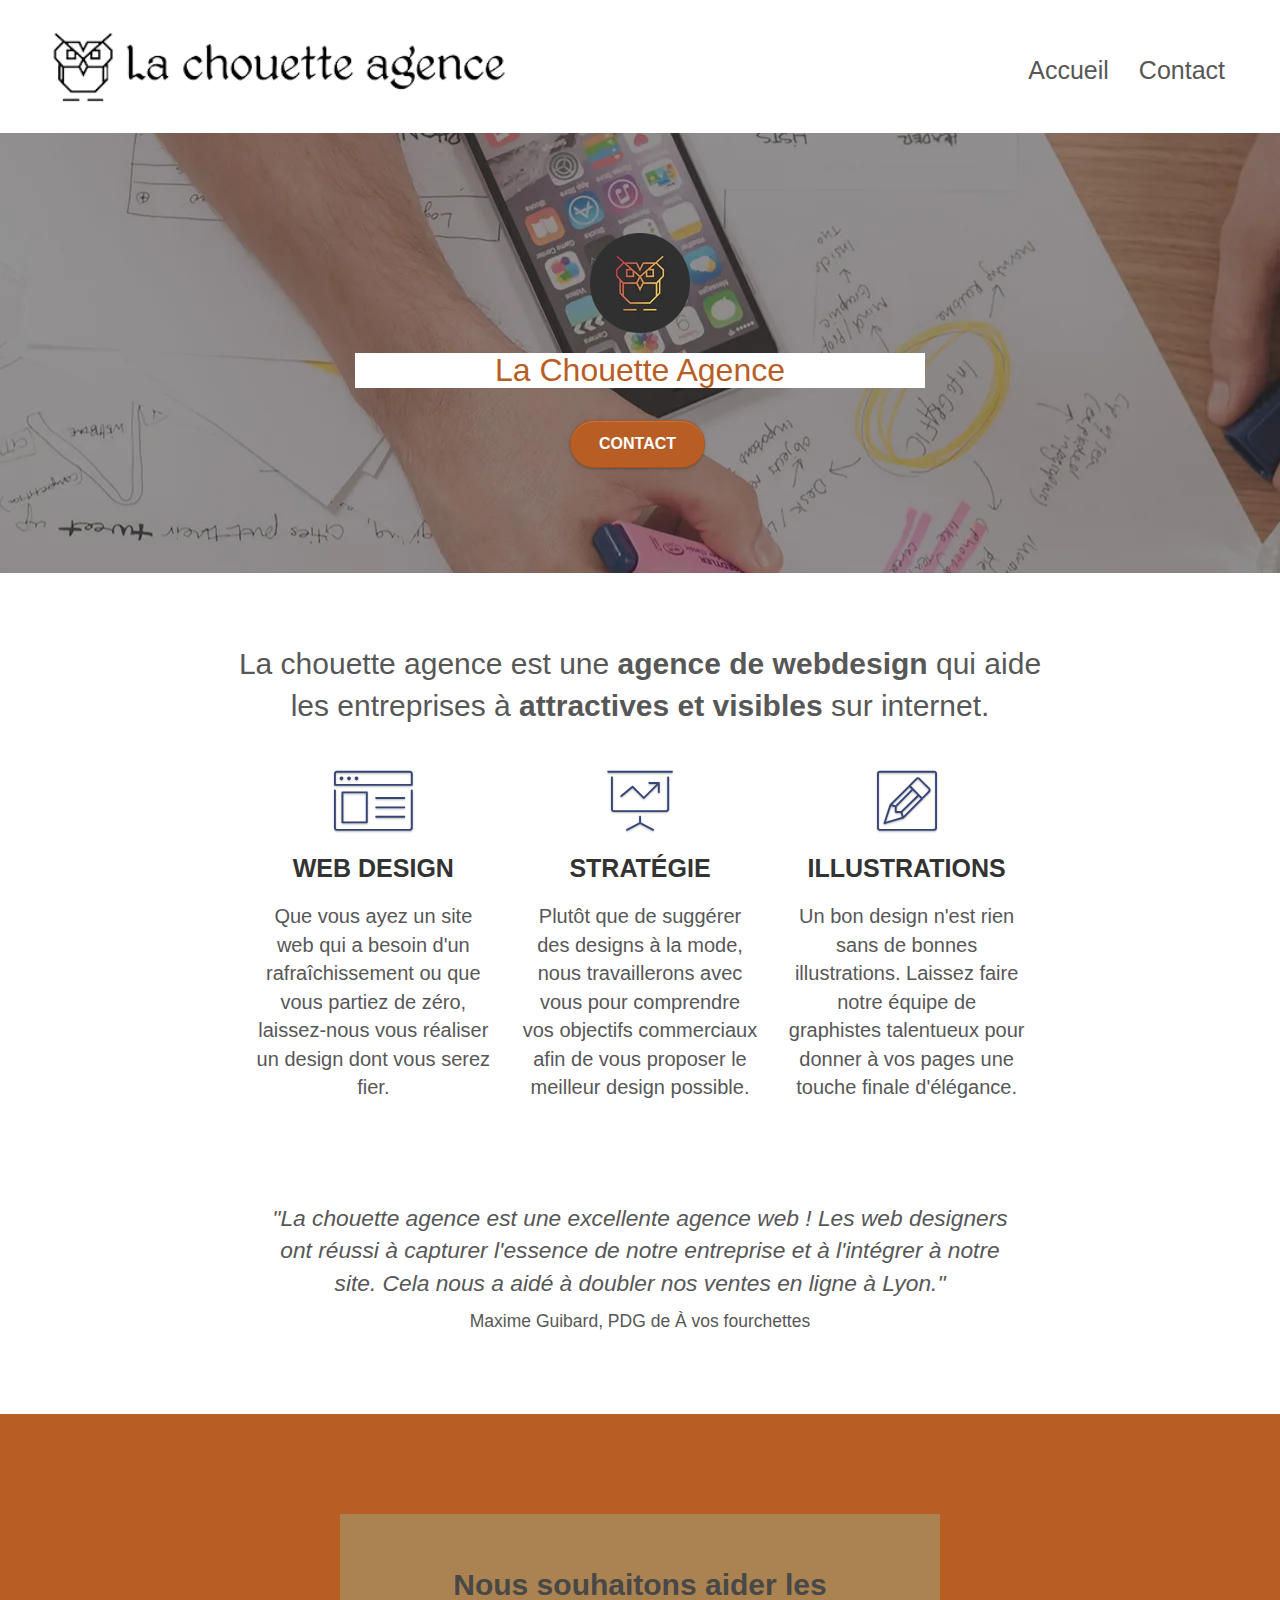
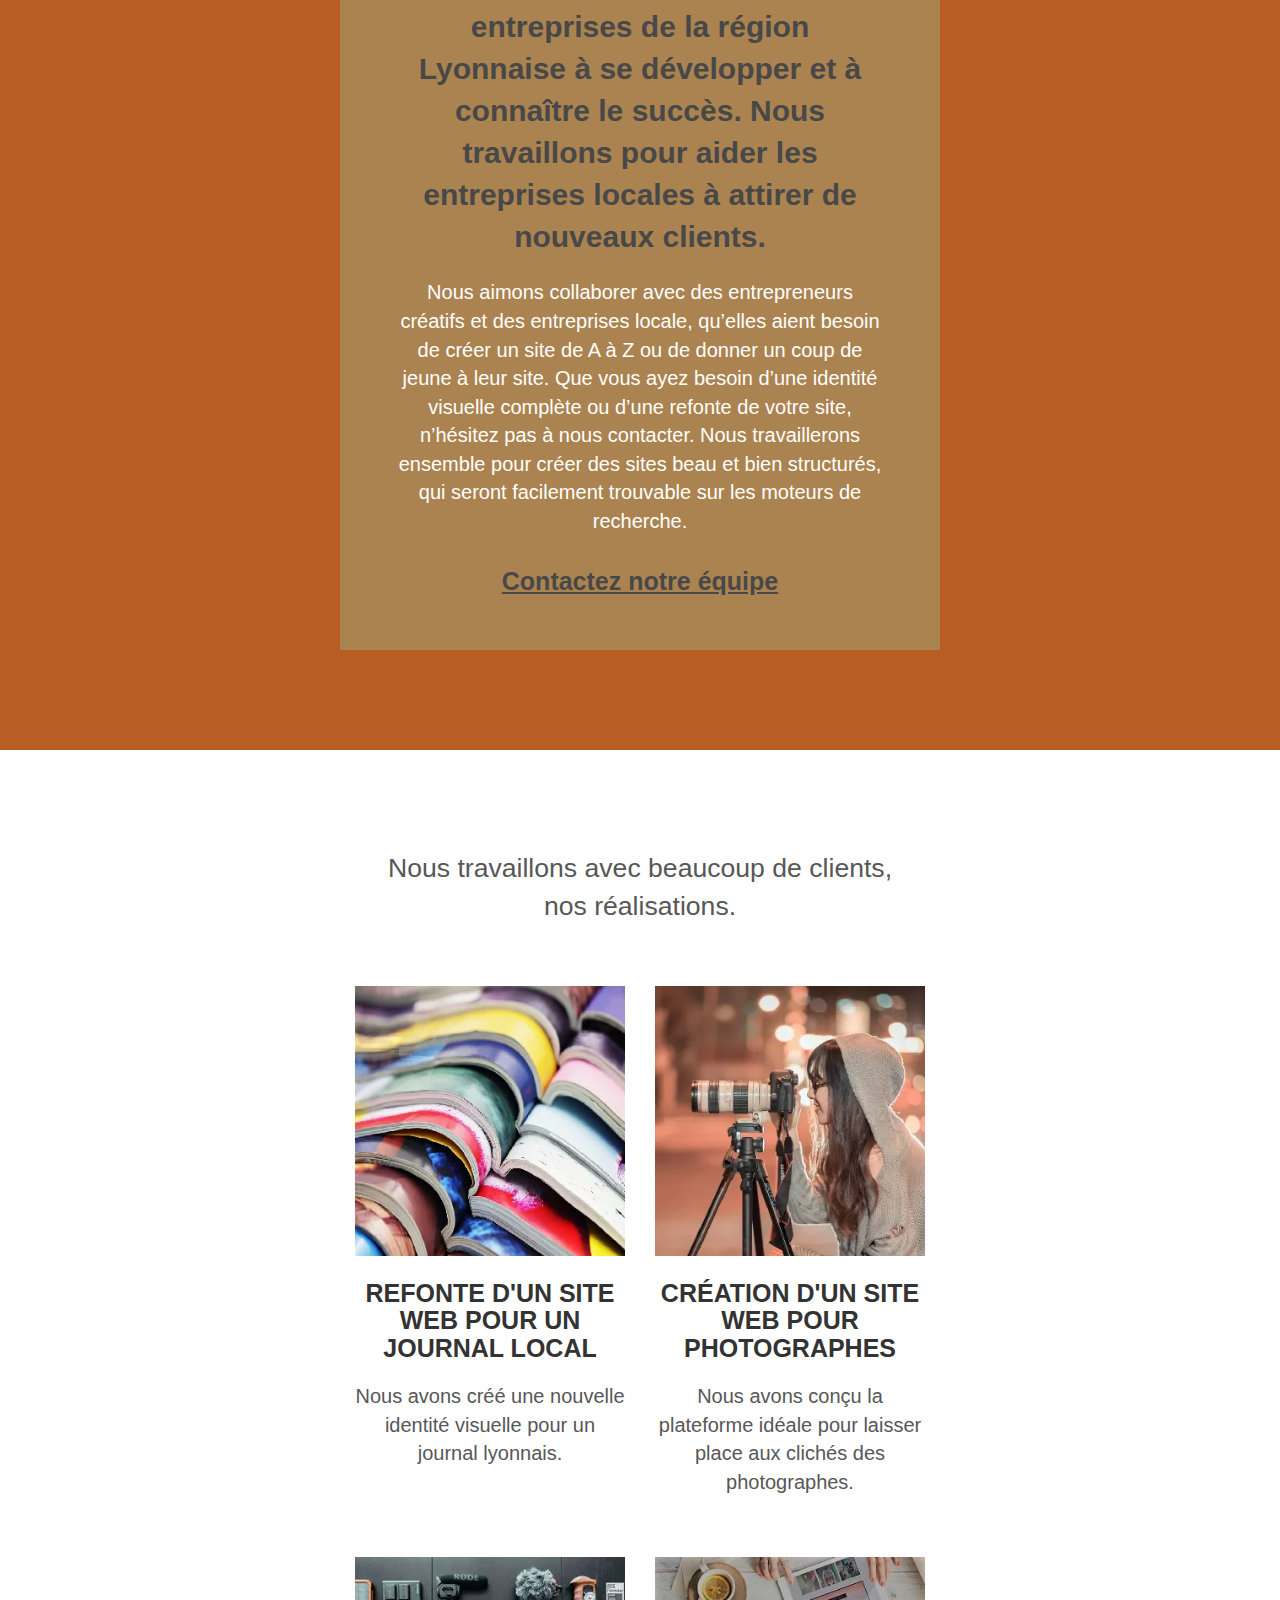
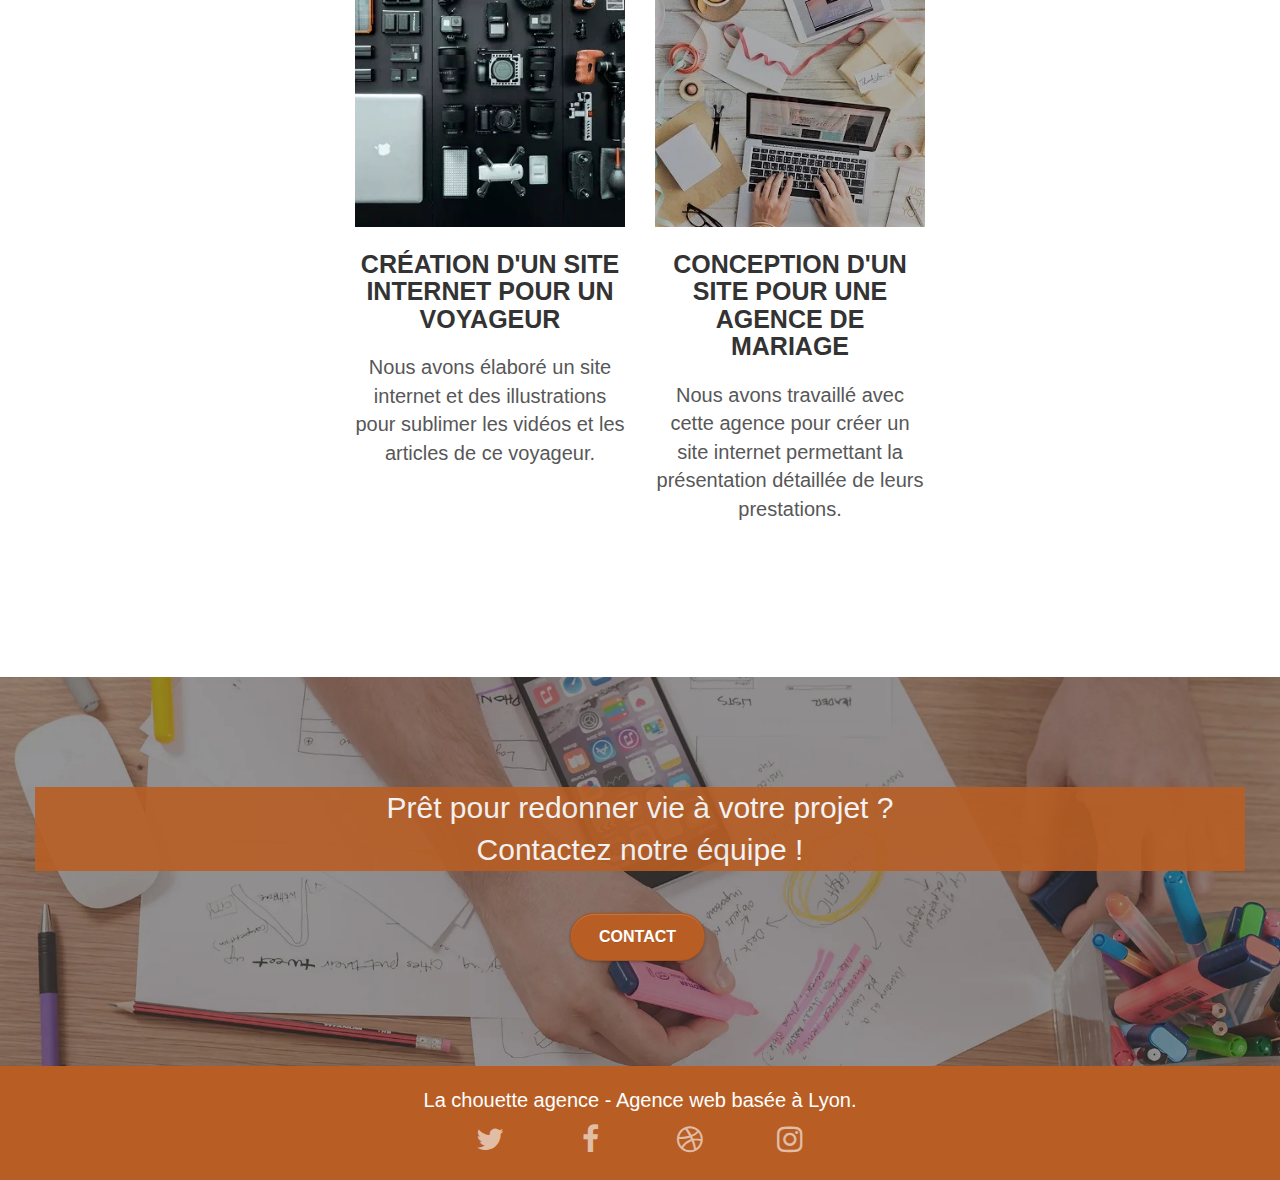
==== commit 49e6100d: "final upgrade" ====
--- a/index.html
+++ b/index.html
@@ -6,19 +6,27 @@
 
 	<title>La Chouette Agence | Entreprise de webdesign basée à Lyon</title>
 	<meta name="description" content="Entreprise de webdesign située à Lyon, la Chouette Agence vous apporte son expertise et son originalité pour vous aider à la création, la refonte ou l'optimisation de votre site web.">
+	<meta name="robot" content="index, follow">
+
+	<link rel="canonincal" href="https://naca974.github.io/LaChouetteAgence/" />
+
+	<link rel="preload" href="./css/bootstrap.css" as="style">
+	<link rel="preload" href="style.css" as="style">
+	<link rel="preload" href="./css/font-awesome.css" as="style">
+	<link rel="preload" href="./css/et-line.css" as="style">
+	<link rel="preload" href="img/la-chouette-agence.webp" as="image">
 
     <link rel="shortcut icon" type="image/png" href="favicon.jpg">
     <link rel="stylesheet" type="text/css" href="./css/bootstrap.css">
 	<link rel="stylesheet" type="text/css" href="style.css">
 	<link rel="stylesheet" type="text/css" href="./css/font-awesome.css">
-	<link rel="stylesheet" type="text/css" href="./css/et-line.css">
+	<link rel="stylesheet" type="text/css" href="./css/et-line.css">	
+    
+	<script defer src="./js/jquery-2.1.0.js"></script>
+	<script defer src="./js/bootstrap.js"></script>
+	<script defer src="./js/blocs.js"></script>
+	<script defer src="./js/jquery.touchSwipe.js"></script>
 	
-    
-	<script src="./js/jquery-2.1.0.js" defer></script>
-	<script src="./js/bootstrap.js" defer></script>
-	<script src="./js/blocs.js" defer></script>
-	<script src="./js/jquery.touchSwipe.js" defer></script>
-	<script src="./js/gmaps.js" defer></script>
     
 </head>
 <body>
@@ -30,7 +38,7 @@
 	<div class="container bloc-sm">
 		<nav class="navbar row">
 			<div class="navbar-header">
-				<a class="navbar-brand" href="index.html"><img src="img/la-chouette-agence.webp" alt="paris web design logo agence web meilleure agence" height="40" /></a>
+				<a class="navbar-brand" href="index.html"><img src="img/la-chouette-agence.webp" alt="Logo de La Chouette Agence" height="40" /></a>
 				<button id="nav-toggle" type="button" class="ui-navbar-toggle navbar-toggle" data-toggle="collapse" data-target=".navbar-1">
 					<span class="sr-only">Toggle navigation</span>
 					<span class="icon-bar"></span>
@@ -58,7 +66,7 @@
 	<div class="container bloc-lg">
 		<div class="row tight-width-whitespace">
 			<div class="col-sm-12">
-				<img src="img/logo.webp" class="center-block image-resize-mode" width="100" alt="La chouette agence, agence web paris, création logo paris" />
+				<img src="img/logo.webp" class="center-block image-resize-mode" width="100" alt="Logo de La Chouette Agence basée à Lyon"/>
 				<h1 class="text-center hero-bloc-text tc-white" id="logo-back">
 					La Chouette Agence
 				</h1>
@@ -76,7 +84,7 @@
 	<div class="container bloc-md">
 		<div class="row">
 			<div class="col-sm-12 text-center">
-				<h2 class="text-img">La chouette agence est une <strong>agence de webdesign</strong> qui aide <br>les entreprises à devenir attractives et visibles sur internet.</h2>
+				<h2 class="text-img">La chouette agence est une <strong>agence de webdesign</strong> qui aide <br>les entreprises à <strong>attractives et visibles</strong> sur internet.</h2>
 			</div>
 		</div>
 		<div class="row voffset-lg med-width-whitespace">
@@ -157,7 +165,7 @@
 		</div>
 		<div class="row tight-width-whitespace portfolio-row">
 			<div class="col-sm-6">
-				<a href="#" data-lightbox="img/1.webp" data-gallery-id="gallery-1" data-caption="Refonte d'un site web pour un journal local" data-frame="snapshot-lb"><img src="img/1.webp" alt="livre ouverts colorés empilés" class="img-responsive portfolio-thumb" /></a>
+				<a href="#" data-lightbox="img/1.webp" data-gallery-id="gallery-1" data-caption="Refonte d'un site web pour un journal local" data-frame="snapshot-lb"><img src="img/1.webp" alt="site web pour un journal" class="img-responsive portfolio-thumb" /></a>
 				<h3 class="mg-md text-center">
 					Refonte d'un site web pour un journal local
 				</h3>
@@ -166,7 +174,7 @@
 				</p>
 			</div>
 			<div class="col-sm-6">
-				<a href="#" data-lightbox="img/2.webp" data-gallery-id="gallery-1" data-caption="Création d'un site web pour photographes" data-frame="snapshot-lb"><img src="img/2.webp" class="img-responsive portfolio-thumb" alt="Personne qui prends une photo" /></a>
+				<a href="#" data-lightbox="img/2.webp" data-gallery-id="gallery-1" data-caption="Création d'un site web pour photographes" data-frame="snapshot-lb"><img src="img/2.webp" class="img-responsive portfolio-thumb" alt="Site web d'un photographe" /></a>
 				<h3 class="mg-md text-center">
 					Création d'un site web pour photographes
 				</h3>
@@ -177,7 +185,7 @@
 		</div>
 		<div class="row tight-width-whitespace portfolio-row">
 			<div class="col-sm-6">
-				<a href="#" data-lightbox="img/3.webp" data-gallery-id="gallery-1" data-caption="Création d'un site internet pour un voyageur" data-frame="snapshot-lb"><img src="img/3.webp" class="img-responsive portfolio-thumb" alt="materiel informatique et divers accessoires"/></a>
+				<a href="#" data-lightbox="img/3.webp" data-gallery-id="gallery-1" data-caption="Création d'un site internet pour un voyageur" data-frame="snapshot-lb"><img src="img/3.webp" class="img-responsive portfolio-thumb" alt="Site web de voyageurs"/></a>
 				<h3 class="mg-md text-center">
 					Création d'un site internet pour un voyageur
 				</h3>
@@ -186,7 +194,7 @@
 				</p>
 			</div>
 			<div class="col-sm-6">
-				<a href="#" data-lightbox="img/4.webp" data-gallery-id="gallery-1" data-caption="Conception d'un site pour une agence de mariage" data-frame="snapshot-lb"><img src="img/4.webp" class="img-responsive portfolio-thumb" alt="tables avec pc portables et tablettes et materiel" /></a>
+				<a href="#" data-lightbox="img/4.webp" data-gallery-id="gallery-1" data-caption="Conception d'un site pour une agence de mariage" data-frame="snapshot-lb"><img src="img/4.webp" class="img-responsive portfolio-thumb" alt="Site web d'une agence de mariage" /></a>
 				<h3 class="mg-md text-center">
 					Conception d'un site pour une agence de mariage
 				</h3>
--- a/style.css
+++ b/style.css
@@ -1 +1 @@
-body{margin:0;padding:0;background:#fff;overflow-x:hidden;-webkit-font-smoothing:antialiased;-moz-osx-font-smoothing:grayscale}a,button{transition:all .3s ease-in-out;outline:0!important}a:hover{text-decoration:none;cursor:pointer}#page-loading-blocs-notifaction{position:fixed;top:0;bottom:0;width:100%;z-index:100000;background:#fff url(img/pageload-spinner.gif) no-repeat center center}.bloc{width:100%;clear:both;background:50% 50% no-repeat;padding:0 50px;-webkit-background-size:cover;-moz-background-size:cover;-o-background-size:cover;background-size:cover;position:relative}.bloc .container{padding-left:0;padding-right:0}.bloc-lg{padding:100px 50px}.bloc-md{padding:50px}.bloc-sm{padding:20px 50px}.bg-b-edge,.bg-bl-edge,.bg-br-edge,.bg-center,.bg-l-edge,.bg-r-edge,.bg-repeat,.bg-t-edge,.bg-tl-edge,.bg-tr-edge{-webkit-background-size:auto!important;-moz-background-size:auto!important;-o-background-size:auto!important;background-size:auto!important}.bg-repeat{background:repeat}.bg-t-edge{background:top no-repeat}.bloc-bg-texture::before{content:"";background-size:2px 2px;position:absolute;top:0;bottom:0;left:0;right:0}.b-parallax{background-attachment:fixed}.d-bloc{color:rgba(255,255,255,.7)}.d-bloc button:hover{color:rgba(255,255,255,.9)}.d-bloc .icon-round,.d-bloc .icon-rounded,.d-bloc .icon-semi-rounded-a,.d-bloc .icon-semi-rounded-b,.d-bloc .icon-square{border-color:rgba(255,255,255,.9)}.d-bloc .divider-h span{border-color:rgba(255,255,255,.2)}.d-bloc .a-btn,.d-bloc .navbar a,.d-bloc .navbar-brand,.d-bloc a .icon-lg,.d-bloc a .icon-md,.d-bloc a .icon-sm,.d-bloc a .icon-xl,.d-bloc h1 a,.d-bloc h2 a,.d-bloc h3 a,.d-bloc h4 a,.d-bloc h5 a,.d-bloc h6 a,.d-bloc p a{color:rgba(255,255,255,.6)}.d-bloc .a-btn:hover,.d-bloc .navbar a:hover,.d-bloc .navbar-brand:hover,.d-bloc a:hover .icon-lg,.d-bloc a:hover .icon-md,.d-bloc a:hover .icon-sm,.d-bloc a:hover .icon-xl,.d-bloc h1 a:hover,.d-bloc h2 a:hover,.d-bloc h3 a:hover,.d-bloc h4 a:hover,.d-bloc h5 a:hover,.d-bloc h6 a:hover,.d-bloc p a:hover{color:#fff}.d-bloc .navbar-toggle .icon-bar{background:#fff}.d-bloc .btn-wire,.d-bloc .btn-wire:hover{color:#fff;border-color:#fff}.d-bloc .panel{color:rgba(0,0,0,.5)}.d-bloc .panel button:hover{color:rgba(0,0,0,.7)}.d-bloc .panel icon{border-color:rgba(0,0,0,.7)}.d-bloc .panel .divider-h span{border-color:rgba(0,0,0,.1)}.d-bloc .panel .a-btn{color:rgba(0,0,0,.6)}.d-bloc .panel .a-btn:hover{color:#000}.d-bloc .panel .btn-wire,.d-bloc .panel .btn-wire:hover{color:rgba(0,0,0,.7);border-color:rgba(0,0,0,.3)}.d-bloc .panel,.l-bloc{color:rgba(0,0,0,.5)}.d-bloc .panel button:hover,.l-bloc button:hover{color:rgba(0,0,0,.7)}.l-bloc .icon-round,.l-bloc .icon-rounded,.l-bloc .icon-semi-rounded-a,.l-bloc .icon-semi-rounded-b,.l-bloc .icon-square{border-color:rgba(0,0,0,.7)}.d-bloc .panel .divider-h span,.l-bloc .divider-h span{border-color:rgba(0,0,0,.1)}.d-bloc .panel .a-btn,.l-bloc .a-btn,.l-bloc .navbar a,.l-bloc .navbar-brand,.l-bloc a .icon-lg,.l-bloc a .icon-md,.l-bloc a .icon-sm,.l-bloc a .icon-xl,.l-bloc h1 a,.l-bloc h2 a,.l-bloc h3 a,.l-bloc h4 a,.l-bloc h5 a,.l-bloc h6 a,.l-bloc p a{color:rgba(0,0,0,.6)}.d-bloc .panel .a-btn:hover,.l-bloc .a-btn:hover,.l-bloc .navbar a:hover,.l-bloc .navbar-brand:hover,.l-bloc a:hover .icon-lg,.l-bloc a:hover .icon-md,.l-bloc a:hover .icon-sm,.l-bloc a:hover .icon-xl,.l-bloc h1 a:hover,.l-bloc h2 a:hover,.l-bloc h3 a:hover,.l-bloc h4 a:hover,.l-bloc h5 a:hover,.l-bloc h6 a:hover,.l-bloc p a:hover{color:#000}.l-bloc .navbar-toggle .icon-bar{color:rgba(0,0,0,.6)}.d-bloc .panel .btn-wire,.d-bloc .panel .btn-wire:hover,.l-bloc .btn-wire,.l-bloc .btn-wire:hover{color:rgba(0,0,0,.7);border-color:rgba(0,0,0,.3)}.voffset{margin-top:30px}.voffset-lg{margin-top:80px}.row-no-gutters{margin-right:0;margin-left:0}.row.row-no-gutters>[class*=" col-"],.row.row-no-gutters>[class^=col-]{padding-right:0;padding-left:0}#bloc-1-hero h1{font-size:32px}.navbar{margin-bottom:0;z-index:1}.navbar-brand{height:auto;padding:3px 15px;font-size:25px;font-weight:400;font-weight:600;line-height:44px}.navbar-brand img{max-height:200px;height:85px;margin:0 5px 0 0;display:inline}.navbar-brand img[src$=svg]{min-width:100px}.nav-center .navbar-brand img{margin:0}.navbar .nav{padding-top:2px;margin-right:-16px;float:right;z-index:1}.nav>li{float:left;margin-top:4px;font-size:16px}.navbar-nav .open .dropdown-menu>li>a{text-align:inherit}.nav>li a:focus,.nav>li a:hover{background:0 0}.navbar-toggle{margin:10px 10px 0 0;border:0}.navbar-toggle:hover{background:0 0!important}.navbar-toggle .icon-bar{background-color:rgba(0,0,0,.5);width:26px}.nav-invert .navbar .nav{float:left}.nav-invert .navbar-brand,.nav-invert .navbar-header{float:right;position:relative;z-index:2}@media (min-width:768px){.site-navigation{position:absolute;top:50%;right:20px;transform:translate(0,-50%);-webkit-transform:translateY(-50%)}.nav>li .dropdown-menu a,.nav>li .dropdown-menu a:hover{color:#484848}.nav-invert .site-navigation{left:0;right:0}.nav-center{text-align:center}.nav-center .navbar-header{width:100%}.nav-center .nav>li,.nav-center .navbar-brand,.nav-center .navbar-header{float:none;display:inline-block}.nav-center .site-navigation{position:relative;width:100%;right:0;margin-right:0;margin-top:20px}.nav-center.mini-nav .navbar-toggle{float:none;margin:10px auto 0}}.nav>li>.dropdown a{background:0 0!important;display:block;padding:14px 15px}nav .caret{margin:0 5px}.dropdown-menu .dropdown-menu{top:-8px;left:100%}.dropdown-menu .dropmenu-flow-right{top:100%;left:0;margin-left:-1px;border-top-left-radius:0;border-top-right-radius:0}.dropdown-menu .dropdown span{border:4px solid #000;border-top-color:transparent;border-right-color:transparent;border-bottom-color:transparent;margin:6px -5px 0 0!important;float:right}.mg-md{margin-top:10px;margin-bottom:20px}.mg-lg{margin-top:10px;margin-bottom:40px}.btn{margin:0 5px 5px 0}.btn.pull-right{margin:0 0 5px 5px}.btn-d,.btn-d:focus,.btn-d:hover{color:#fff;background:rgba(0,0,0,.3)}button{outline:0!important}.btn-rd{border-radius:40px}.btn-clean{border:1px solid rgba(0,0,0,.08);border-bottom-color:rgba(0,0,0,.1);text-shadow:0 1px 0 rgba(0,0,1,.1);box-shadow:0 1px 3px rgba(0,0,1,.25),inset 0 1px 0 0 rgba(255,255,255,.15)}.icon-md{font-size:30px!important}.icon-lg{font-size:60px!important}.sm-shadow{text-shadow:0 1px 2px rgba(0,0,0,.3)}.panel-sq,.panel-sq .panel-footer,.panel-sq .panel-heading{border-radius:0}.panel-rd{border-radius:30px}.panel-rd .panel-heading{border-radius:29px 29px 0 0}.panel-rd .panel-footer{border-radius:0 0 29px 29px}.form-control{border-color:rgba(0,0,0,.1);box-shadow:none}.scrollToTop{width:40px;height:40px;position:fixed;bottom:20px;right:20px;opacity:0;z-index:500;transition:all .3s ease-in-out}.scrollToTop span{margin-top:6px}.showScrollTop{font-size:14px;opacity:1}a[data-lightbox]{position:relative;display:block;text-align:center}a[data-lightbox]:hover::before{content:"+";font-family:HelveticaNeue-Light,"Helvetica Neue Light","Helvetica Neue",Helvetica,Arial;font-size:32px;width:50px;height:50px;margin-left:-25px;border-radius:50%;background:rgba(0,0,0,.6);color:#fff;font-weight:100;z-index:1;position:absolute;top:50%;transform:translateY(-50%);-webkit-transform:translateY(-50%)}a[data-lightbox]:hover img{opacity:.6;-webkit-animation-fill-mode:none;animation-fill-mode:none}#lightbox-modal{display:flex;align-items:center}#lightbox-modal .modal-dialog{width:90%;max-width:900px;margin:0 auto 0}#lightbox-modal .modal-dialog img{max-height:90vh;margin:0 auto}.lightbox-caption{padding:20px;color:#fff;background:rgba(0,0,0,.5);position:absolute;left:15px;right:15px;bottom:5px}.close-lightbox{color:#fff;font-size:30px;position:absolute;top:20px;right:20px;z-index:20;background:rgba(0,0,0,.5);border:none;line-height:30px;padding:0 9px 5px;opacity:.3}.close-lightbox:hover,.next-lightbox:hover,.prev-lightbox:hover{opacity:1;color:#fff}.next-lightbox,.prev-lightbox{font-size:20px;color:rgba(255,255,255,.9);background:rgba(0,0,0,.5);transition:all .2s ease-in-out;position:absolute;top:45%;z-index:1;opacity:.4}.next-lightbox{padding:6px 8px 1px 13px;right:25px}.prev-lightbox{padding:6px 13px 1px 10px;left:25px}.snapshot-lb .modal-body{padding-bottom:45px}.snapshot-lb .lightbox-caption{padding:0;color:rgba(0,0,0,.5);background:0 0}.btn,a,h1,h2,h3,h4,h5,h6,label,p{font-family:helvetica;font-weight:400;color:#575757!important}.container{max-width:1440px;width:auto}.hero-bloc-text{font-size:38px}.hero-bloc-text-sub{font-size:36px}.statement-bloc-text{line-height:26px;font-style:italic;font-size:20px;text-align:center;font-weight:lighter;max-width:520px;margin:auto auto auto auto}p{font-size:20px}#quote-text{font-size:1.3em;font-style:italic;color:#575757!important}#quote-autor{font-size:1em;color:#575757!important}#projects{font-size:1.9em;color:#575757!important}.tight-width-whitespace{max-width:600px;margin:auto auto auto auto}.h1{font-size:20px;font-family:"Open Sans"}.cta-hero{margin-top:22px;color:#fff!important;text-transform:uppercase;padding:12px 28px 12px 28px;font-size:16px;font-weight:700}.social{max-width:400px;margin:auto auto auto auto}h2{margin-bottom:20px;line-height:1.4em}h3{font-size:25px;text-transform:uppercase;font-weight:700;color:#333!important}.med-width-whitespace{max-width:800px;margin:auto auto auto auto;box-shadow:0 0 0 #000}h1{color:#333!important}h4{color:#333!important}.icons{margin-bottom:14px;margin-top:24px}.white{color:#fff!important}.portfolio-thumb{margin-bottom:24px}.portfolio-row{margin-bottom:44px;margin-top:50px}.avatar{box-shadow:0 4px 9px rgba(0,0,0,.3)}.black-background{background-color:rgba(165,147,99,.7);padding:40px 40px 40px 40px}.bold-link{font-weight:900;text-decoration:underline!important}.bgc-white{background-color:#fff}.bgc-dark-slate-blue{background-color:#364577}.bgc-atomic-tangerine{padding:0;background-color:#b85e25}#text-bold{color:#484848!important;font-weight:700}#logo-back{background-color:#fff}#font-link{color:#484848!important;font-weight:700}.tc-white{color:#b85e25!important}.h1-contact{color:#fff!important}.h2-ready{background-color:#b85e25;color:#fff!important;opacity:.9}.btn-atomic-tangerine{background:#b85e25;color:#fff!important}.btn-atomic-tangerine:hover{background:#b85e25!important;color:#fff!important}.ltc-white{color:#fff!important}.ltc-white:hover{color:#ccc!important}.ltc-atomic-tangerine{color:#b85e25!important}.ltc-atomic-tangerine:hover{color:#b85e25!important}.icon-dark-slate-blue{color:#364577!important;border-color:#364577!important}.row-contact{display:flex;justify-content:center}.bg-banniere{background-image:url(img/la-chouette-agence-banniere.webp)}.bg-presentation{background-image:url(img/image-de-presentation.webp)}@media (max-width:1024px){.bloc{padding-left:20px;padding-right:20px}.bloc-tile-2.full-width-bloc .container,.bloc-tile-3.full-width-bloc .container,.bloc-tile-4.full-width-bloc .container,.bloc.full-width-bloc{padding-left:0;padding-right:0}}@media (max-width:992px) and (min-width:768px){.navbar .nav{max-width:80%}.nav-center.navbar .nav{max-width:100%}}@media only screen and (min-device-width:768px) and (max-device-width:1024px) and (orientation:landscape){.b-parallax{background-attachment:scroll}}@media only screen and (min-device-width:1024px) and (max-device-width:1366px) and (-webkit-min-device-pixel-ratio:1.5){.b-parallax{background-attachment:scroll}}@media (max-width:991px){.container{width:100%}.b-parallax{background-attachment:scroll}#hero-bloc,.page-container{overflow-x:hidden;position:relative}.bloc{padding-left:constant(safe-area-inset-left);padding-right:constant(safe-area-inset-right)}.bloc-group,.bloc-group .bloc{display:block;width:100%}.bloc-fill-screen .fill-bloc-bottom-edge,.bloc-fill-screen .fill-bloc-top-edge{padding:0 20px;padding-left:constant(safe-area-inset-left);padding-right:constant(safe-area-inset-right)}}@media (max-width:767px){.page-container{overflow-x:hidden;position:relative}#disqus_thread,h1,h2,h3,h4,h5,h6,p{padding-left:10px!important;padding-right:10px!important}.b-parallax{background-attachment:scroll}.navbar .nav{padding-top:0;border-top:1px solid rgba(0,0,0,.2);float:none!important}.navbar.row{margin-left:0;margin-right:0}.site-navigation{position:inherit;transform:none;-webkit-transform:none;-ms-transform:none}.nav>li{margin-top:0;border-bottom:1px solid rgba(0,0,0,.1);background:rgba(0,0,0,.05);text-align:left;padding-left:15px;width:100%}.nav>li:hover{background:rgba(0,0,0,.08)}.dropdown .dropdown a .caret{float:none;margin:5px 0 0 10px!important;border:4px solid #000;border-bottom-color:transparent;border-right-color:transparent;border-left-color:transparent}#hero-bloc .navbar .nav{background:rgba(0,0,0,.8)}#hero-bloc .navbar .nav a{color:rgba(255,255,255,.6)}.hero{padding:50px 0}.hero-nav{left:-1px;right:-1px}.navbar-collapse{padding:0;overflow-x:hidden;-webkit-box-shadow:none;box-shadow:none}.navbar-brand img{max-height:40px;width:auto}.nav-invert .navbar-header{float:none;width:100%}.nav-invert .navbar-toggle{float:left;margin-left:10px}.bloc{padding-left:0;padding-right:0}.bloc-lg,.bloc-xl,.bloc-xxl{padding:40px 0}.bloc-md,.bloc-sm{padding-left:0;padding-right:0}.bloc-fill-screen .fill-bloc-bottom-edge,.bloc-fill-screen .fill-bloc-top-edge,.bloc-tile-2 .container,.bloc-tile-3 .container,.bloc-tile-4 .container{padding-left:0;padding-right:0}.a-block{padding:0 10px}.btn-dwn{display:none}.voffset{margin-top:5px}.voffset-md{margin-top:20px}.voffset-lg{margin-top:30px}form{padding:5px}.close-lightbox{display:inline-block}.blocsapp-device-iphone5{background-size:216px 425px;padding-top:60px;width:216px;height:425px}.blocsapp-device-iphone5 img{width:180px;height:320px}}@media (max-width:400px){.bloc{padding-left:0;padding-right:0}}@media (max-width:767px){.bloc-mob-center-text{text-align:center}}+body{margin:0;padding:0;background:#fff;overflow-x:hidden;-webkit-font-smoothing:antialiased;-moz-osx-font-smoothing:grayscale}a,button{transition:all .3s ease-in-out;outline:0!important}a:hover{text-decoration:none;cursor:pointer}#page-loading-blocs-notifaction{position:fixed;top:0;bottom:0;width:100%;z-index:100000;background:#fff url(img/pageload-spinner.gif) no-repeat center center}.bloc{width:100%;clear:both;background:50% 50% no-repeat;padding:0 50px;-webkit-background-size:cover;-moz-background-size:cover;-o-background-size:cover;background-size:cover;position:relative}.bloc .container{padding-left:0;padding-right:0}.bloc-lg{padding:100px 50px}.bloc-md{padding:50px}.bloc-sm{padding:20px 50px}.bg-b-edge,.bg-bl-edge,.bg-br-edge,.bg-center,.bg-l-edge,.bg-r-edge,.bg-repeat,.bg-t-edge,.bg-tl-edge,.bg-tr-edge{-webkit-background-size:auto!important;-moz-background-size:auto!important;-o-background-size:auto!important;background-size:auto!important}.bg-repeat{background:repeat}.bg-t-edge{background:top no-repeat}.bloc-bg-texture::before{content:"";background-size:2px 2px;position:absolute;top:0;bottom:0;left:0;right:0}.b-parallax{background-attachment:fixed}.d-bloc{color:rgba(255,255,255,.7)}.d-bloc button:hover{color:rgba(255,255,255,.9)}.d-bloc .icon-round,.d-bloc .icon-rounded,.d-bloc .icon-semi-rounded-a,.d-bloc .icon-semi-rounded-b,.d-bloc .icon-square{border-color:rgba(255,255,255,.9)}.d-bloc .divider-h span{border-color:rgba(255,255,255,.2)}.d-bloc .a-btn,.d-bloc .navbar a,.d-bloc .navbar-brand,.d-bloc a .icon-lg,.d-bloc a .icon-md,.d-bloc a .icon-sm,.d-bloc a .icon-xl,.d-bloc h1 a,.d-bloc h2 a,.d-bloc h3 a,.d-bloc h4 a,.d-bloc h5 a,.d-bloc h6 a,.d-bloc p a{color:rgba(255,255,255,.6)}.d-bloc .a-btn:hover,.d-bloc .navbar a:hover,.d-bloc .navbar-brand:hover,.d-bloc a:hover .icon-lg,.d-bloc a:hover .icon-md,.d-bloc a:hover .icon-sm,.d-bloc a:hover .icon-xl,.d-bloc h1 a:hover,.d-bloc h2 a:hover,.d-bloc h3 a:hover,.d-bloc h4 a:hover,.d-bloc h5 a:hover,.d-bloc h6 a:hover,.d-bloc p a:hover{color:#fff}.d-bloc .navbar-toggle .icon-bar{background:#fff}.d-bloc .btn-wire,.d-bloc .btn-wire:hover{color:#fff;border-color:#fff}.d-bloc .panel{color:rgba(0,0,0,.5)}.d-bloc .panel button:hover{color:rgba(0,0,0,.7)}.d-bloc .panel icon{border-color:rgba(0,0,0,.7)}.d-bloc .panel .divider-h span{border-color:rgba(0,0,0,.1)}.d-bloc .panel .a-btn{color:rgba(0,0,0,.6)}.d-bloc .panel .a-btn:hover{color:#000}.d-bloc .panel .btn-wire,.d-bloc .panel .btn-wire:hover{color:rgba(0,0,0,.7);border-color:rgba(0,0,0,.3)}.d-bloc .panel,.l-bloc{color:rgba(0,0,0,.5)}.d-bloc .panel button:hover,.l-bloc button:hover{color:rgba(0,0,0,.7)}.l-bloc .icon-round,.l-bloc .icon-rounded,.l-bloc .icon-semi-rounded-a,.l-bloc .icon-semi-rounded-b,.l-bloc .icon-square{border-color:rgba(0,0,0,.7)}.d-bloc .panel .divider-h span,.l-bloc .divider-h span{border-color:rgba(0,0,0,.1)}.d-bloc .panel .a-btn,.l-bloc .a-btn,.l-bloc .navbar a,.l-bloc .navbar-brand,.l-bloc a .icon-lg,.l-bloc a .icon-md,.l-bloc a .icon-sm,.l-bloc a .icon-xl,.l-bloc h1 a,.l-bloc h2 a,.l-bloc h3 a,.l-bloc h4 a,.l-bloc h5 a,.l-bloc h6 a,.l-bloc p a{color:rgba(0,0,0,.6)}.d-bloc .panel .a-btn:hover,.l-bloc .a-btn:hover,.l-bloc .navbar a:hover,.l-bloc .navbar-brand:hover,.l-bloc a:hover .icon-lg,.l-bloc a:hover .icon-md,.l-bloc a:hover .icon-sm,.l-bloc a:hover .icon-xl,.l-bloc h1 a:hover,.l-bloc h2 a:hover,.l-bloc h3 a:hover,.l-bloc h4 a:hover,.l-bloc h5 a:hover,.l-bloc h6 a:hover,.l-bloc p a:hover{color:#000}.l-bloc .navbar-toggle .icon-bar{color:rgba(0,0,0,.6)}.d-bloc .panel .btn-wire,.d-bloc .panel .btn-wire:hover,.l-bloc .btn-wire,.l-bloc .btn-wire:hover{color:rgba(0,0,0,.7);border-color:rgba(0,0,0,.3)}.voffset{margin-top:30px}.voffset-lg{margin-top:80px}.row-no-gutters{margin-right:0;margin-left:0}.row.row-no-gutters>[class*=" col-"],.row.row-no-gutters>[class^=col-]{padding-right:0;padding-left:0}#bloc-1-hero h1{font-size:32px}.navbar{margin-bottom:0;z-index:1}.navbar-brand{height:auto;padding:3px 15px;font-size:25px;font-weight:400;font-weight:600;line-height:44px}.navbar-brand img{max-height:200px;height:85px;margin:0 5px 0 0;display:inline}.navbar-brand img[src$=svg]{min-width:100px}.nav-center .navbar-brand img{margin:0}.navbar .nav{padding-top:2px;margin-right:-16px;float:right;z-index:1}.nav>li{float:left;margin-top:4px;font-size:16px}.navbar-nav .open .dropdown-menu>li>a{text-align:inherit}.nav>li a:focus,.nav>li a:hover{background:0 0}.navbar-toggle{margin:10px 10px 0 0;border:0}.navbar-toggle:hover{background:0 0!important}.navbar-toggle .icon-bar{background-color:rgba(0,0,0,.5);width:26px}.nav-invert .navbar .nav{float:left}.nav-invert .navbar-brand,.nav-invert .navbar-header{float:right;position:relative;z-index:2}@media (min-width:768px){.site-navigation{position:absolute;top:50%;right:20px;transform:translate(0,-50%);-webkit-transform:translateY(-50%)}.nav>li .dropdown-menu a,.nav>li .dropdown-menu a:hover{color:#484848}.nav-invert .site-navigation{left:0;right:0}.nav-center{text-align:center}.nav-center .navbar-header{width:100%}.nav-center .nav>li,.nav-center .navbar-brand,.nav-center .navbar-header{float:none;display:inline-block}.nav-center .site-navigation{position:relative;width:100%;right:0;margin-right:0;margin-top:20px}.nav-center.mini-nav .navbar-toggle{float:none;margin:10px auto 0}}.nav>li>.dropdown a{background:0 0!important;display:block;padding:14px 15px}nav .caret{margin:0 5px}.dropdown-menu .dropdown-menu{top:-8px;left:100%}.dropdown-menu .dropmenu-flow-right{top:100%;left:0;margin-left:-1px;border-top-left-radius:0;border-top-right-radius:0}.dropdown-menu .dropdown span{border:4px solid #000;border-top-color:transparent;border-right-color:transparent;border-bottom-color:transparent;margin:6px -5px 0 0!important;float:right}.mg-md{margin-top:10px;margin-bottom:20px}.mg-lg{margin-top:10px;margin-bottom:40px}.btn{margin:0 5px 5px 0}.btn.pull-right{margin:0 0 5px 5px}.btn-d,.btn-d:focus,.btn-d:hover{color:#fff;background:rgba(0,0,0,.3)}button{outline:0!important}.btn-rd{border-radius:40px}.btn-clean{border:1px solid rgba(0,0,0,.08);border-bottom-color:rgba(0,0,0,.1);text-shadow:0 1px 0 rgba(0,0,1,.1);box-shadow:0 1px 3px rgba(0,0,1,.25),inset 0 1px 0 0 rgba(255,255,255,.15)}.icon-md{font-size:30px!important}.icon-lg{font-size:60px!important}.sm-shadow{text-shadow:0 1px 2px rgba(0,0,0,.3)}.panel-sq,.panel-sq .panel-footer,.panel-sq .panel-heading{border-radius:0}.panel-rd{border-radius:30px}.panel-rd .panel-heading{border-radius:29px 29px 0 0}.panel-rd .panel-footer{border-radius:0 0 29px 29px}.form-control{border-color:rgba(0,0,0,.1);box-shadow:none}.scrollToTop{width:40px;height:40px;position:fixed;bottom:20px;right:20px;opacity:0;z-index:500;transition:all .3s ease-in-out}.scrollToTop span{margin-top:6px}.showScrollTop{font-size:14px;opacity:1}a[data-lightbox]{position:relative;display:block;text-align:center}a[data-lightbox]:hover::before{content:"+";font-family:HelveticaNeue-Light,"Helvetica Neue Light","Helvetica Neue",Helvetica,Arial;font-size:32px;width:50px;height:50px;margin-left:-25px;border-radius:50%;background:rgba(0,0,0,.6);color:#fff;font-weight:100;z-index:1;position:absolute;top:50%;transform:translateY(-50%);-webkit-transform:translateY(-50%)}a[data-lightbox]:hover img{opacity:.6;-webkit-animation-fill-mode:none;animation-fill-mode:none}#lightbox-modal{display:flex;align-items:center}#lightbox-modal .modal-dialog{width:90%;max-width:900px;margin:0 auto 0}#lightbox-modal .modal-dialog img{max-height:90vh;margin:0 auto}.lightbox-caption{padding:20px;color:#fff;background:rgba(0,0,0,.5);position:absolute;left:15px;right:15px;bottom:5px}.close-lightbox{color:#fff;font-size:30px;position:absolute;top:20px;right:20px;z-index:20;background:rgba(0,0,0,.5);border:none;line-height:30px;padding:0 9px 5px;opacity:.3}.close-lightbox:hover,.next-lightbox:hover,.prev-lightbox:hover{opacity:1;color:#fff}.next-lightbox,.prev-lightbox{font-size:20px;color:rgba(255,255,255,.9);background:rgba(0,0,0,.5);transition:all .2s ease-in-out;position:absolute;top:45%;z-index:1;opacity:.4}.next-lightbox{padding:6px 8px 1px 13px;right:25px}.prev-lightbox{padding:6px 13px 1px 10px;left:25px}.snapshot-lb .modal-body{padding-bottom:45px}.snapshot-lb .lightbox-caption{padding:0;color:rgba(0,0,0,.5);background:0 0}.btn,a,h1,h2,h3,h4,h5,h6,label,p{font-family:helvetica;font-weight:400;color:#575757!important}.container{max-width:1440px;width:auto}.hero-bloc-text{font-size:38px}.hero-bloc-text-sub{font-size:36px}.statement-bloc-text{line-height:26px;font-style:italic;font-size:20px;text-align:center;font-weight:lighter;max-width:520px;margin:auto auto auto auto}p{font-size:20px}#quote-text{font-size:1.3em;font-style:italic;color:#575757!important}#quote-autor{font-size:1em;color:#575757!important}#projects{font-size:1.9em;color:#575757!important}.tight-width-whitespace{max-width:600px;margin:auto auto auto auto}.h1{font-size:20px;font-family:"Open Sans"}.cta-hero{margin-top:22px;color:#fff!important;text-transform:uppercase;padding:12px 28px 12px 28px;font-size:16px;font-weight:700}.social{max-width:400px;margin:auto auto auto auto}h2{margin-bottom:20px;line-height:1.4em}h3{font-size:25px;text-transform:uppercase;font-weight:700;color:#333!important}.med-width-whitespace{max-width:800px;margin:auto auto auto auto;box-shadow:0 0 0 #000}h1{color:#333!important}h4{color:#333!important}.icons{margin-bottom:14px;margin-top:24px}.white{color:#fff!important}.portfolio-thumb{margin-bottom:24px}.portfolio-row{margin-bottom:44px;margin-top:50px}.avatar{box-shadow:0 4px 9px rgba(0,0,0,.3)}.black-background{background-color:rgba(165,147,99,.7);padding:40px 40px 40px 40px}.bold-link{font-weight:900;text-decoration:underline!important}.bgc-white{background-color:#fff}.bgc-dark-slate-blue{background-color:#364577}.bgc-atomic-tangerine{padding:0;background-color:#b85e25}#text-bold{color:#484848!important;font-weight:700}#logo-back{background-color:#fff}#font-link{color:#484848!important;font-weight:700}.tc-white{color:#b85e25!important}.h1-contact{color:#fff!important}.h2-ready{background-color:#b85e25;color:#fff!important;opacity:.9}.btn-atomic-tangerine{background:#b85e25;color:#fff!important}.btn-atomic-tangerine:hover{background:#b85e25!important;color:#fff!important}.ltc-white{color:#fff!important}.ltc-white:hover{color:#ccc!important}.ltc-atomic-tangerine{color:#b85e25!important}.ltc-atomic-tangerine:hover{color:#b85e25!important}.icon-dark-slate-blue{color:#364577!important;border-color:#364577!important}.row-contact{display:flex;justify-content:center}.bg-banniere{background-image:url(img/la-chouette-agence-banniere.webp)}.bg-presentation{background-image:url(img/image-de-presentation.webp)}@media (max-width:1024px){.bloc{padding-left:20px;padding-right:20px}.bloc-tile-2.full-width-bloc .container,.bloc-tile-3.full-width-bloc .container,.bloc-tile-4.full-width-bloc .container,.bloc.full-width-bloc{padding-left:0;padding-right:0}}@media (max-width:992px) and (min-width:768px){.navbar .nav{max-width:80%}.nav-center.navbar .nav{max-width:100%}}@media only screen and (min-width:768px) and (max-width:1024px) and (orientation:landscape){.b-parallax{background-attachment:scroll}}@media only screen and (min-width:1024px) and (max-width:1366px) and (-webkit-min-pixel-ratio:1.5){.b-parallax{background-attachment:scroll}}@media (max-width:991px){.container{width:100%}.b-parallax{background-attachment:scroll}#hero-bloc,.page-container{overflow-x:hidden;position:relative}.bloc{padding-left:constant(safe-area-inset-left);padding-right:constant(safe-area-inset-right)}.bloc-group,.bloc-group .bloc{display:block;width:100%}.bloc-fill-screen .fill-bloc-bottom-edge,.bloc-fill-screen .fill-bloc-top-edge{padding:0 20px;padding-left:constant(safe-area-inset-left);padding-right:constant(safe-area-inset-right)}}@media (max-width:767px){.page-container{overflow-x:hidden;position:relative}#disqus_thread,h1,h2,h3,h4,h5,h6,p{padding-left:10px!important;padding-right:10px!important}.b-parallax{background-attachment:scroll}.navbar .nav{padding-top:0;border-top:1px solid rgba(0,0,0,.2);float:none!important}.navbar.row{margin-left:0;margin-right:0}.site-navigation{position:inherit;transform:none;-webkit-transform:none;-ms-transform:none}.nav>li{margin-top:0;border-bottom:1px solid rgba(0,0,0,.1);background:rgba(0,0,0,.05);text-align:left;padding-left:15px;width:100%}.nav>li:hover{background:rgba(0,0,0,.08)}.dropdown .dropdown a .caret{float:none;margin:5px 0 0 10px!important;border:4px solid #000;border-bottom-color:transparent;border-right-color:transparent;border-left-color:transparent}#hero-bloc .navbar .nav{background:rgba(0,0,0,.8)}#hero-bloc .navbar .nav a{color:rgba(255,255,255,.6)}.hero{padding:50px 0}.hero-nav{left:-1px;right:-1px}.navbar-collapse{padding:0;overflow-x:hidden;-webkit-box-shadow:none;box-shadow:none}.navbar-brand img{max-height:40px;width:auto}.nav-invert .navbar-header{float:none;width:100%}.nav-invert .navbar-toggle{float:left;margin-left:10px}.bloc{padding-left:0;padding-right:0}.bloc-lg,.bloc-xl,.bloc-xxl{padding:40px 0}.bloc-md,.bloc-sm{padding-left:0;padding-right:0}.bloc-fill-screen .fill-bloc-bottom-edge,.bloc-fill-screen .fill-bloc-top-edge,.bloc-tile-2 .container,.bloc-tile-3 .container,.bloc-tile-4 .container{padding-left:0;padding-right:0}.a-block{padding:0 10px}.btn-dwn{display:none}.voffset{margin-top:5px}.voffset-md{margin-top:20px}.voffset-lg{margin-top:30px}form{padding:5px}.close-lightbox{display:inline-block}.blocsapp-device-iphone5{background-size:216px 425px;padding-top:60px;width:216px;height:425px}.blocsapp-device-iphone5 img{width:180px;height:320px}}@media (max-width:400px){.bloc{padding-left:0;padding-right:0}}@media (max-width:767px){.bloc-mob-center-text{text-align:center}}